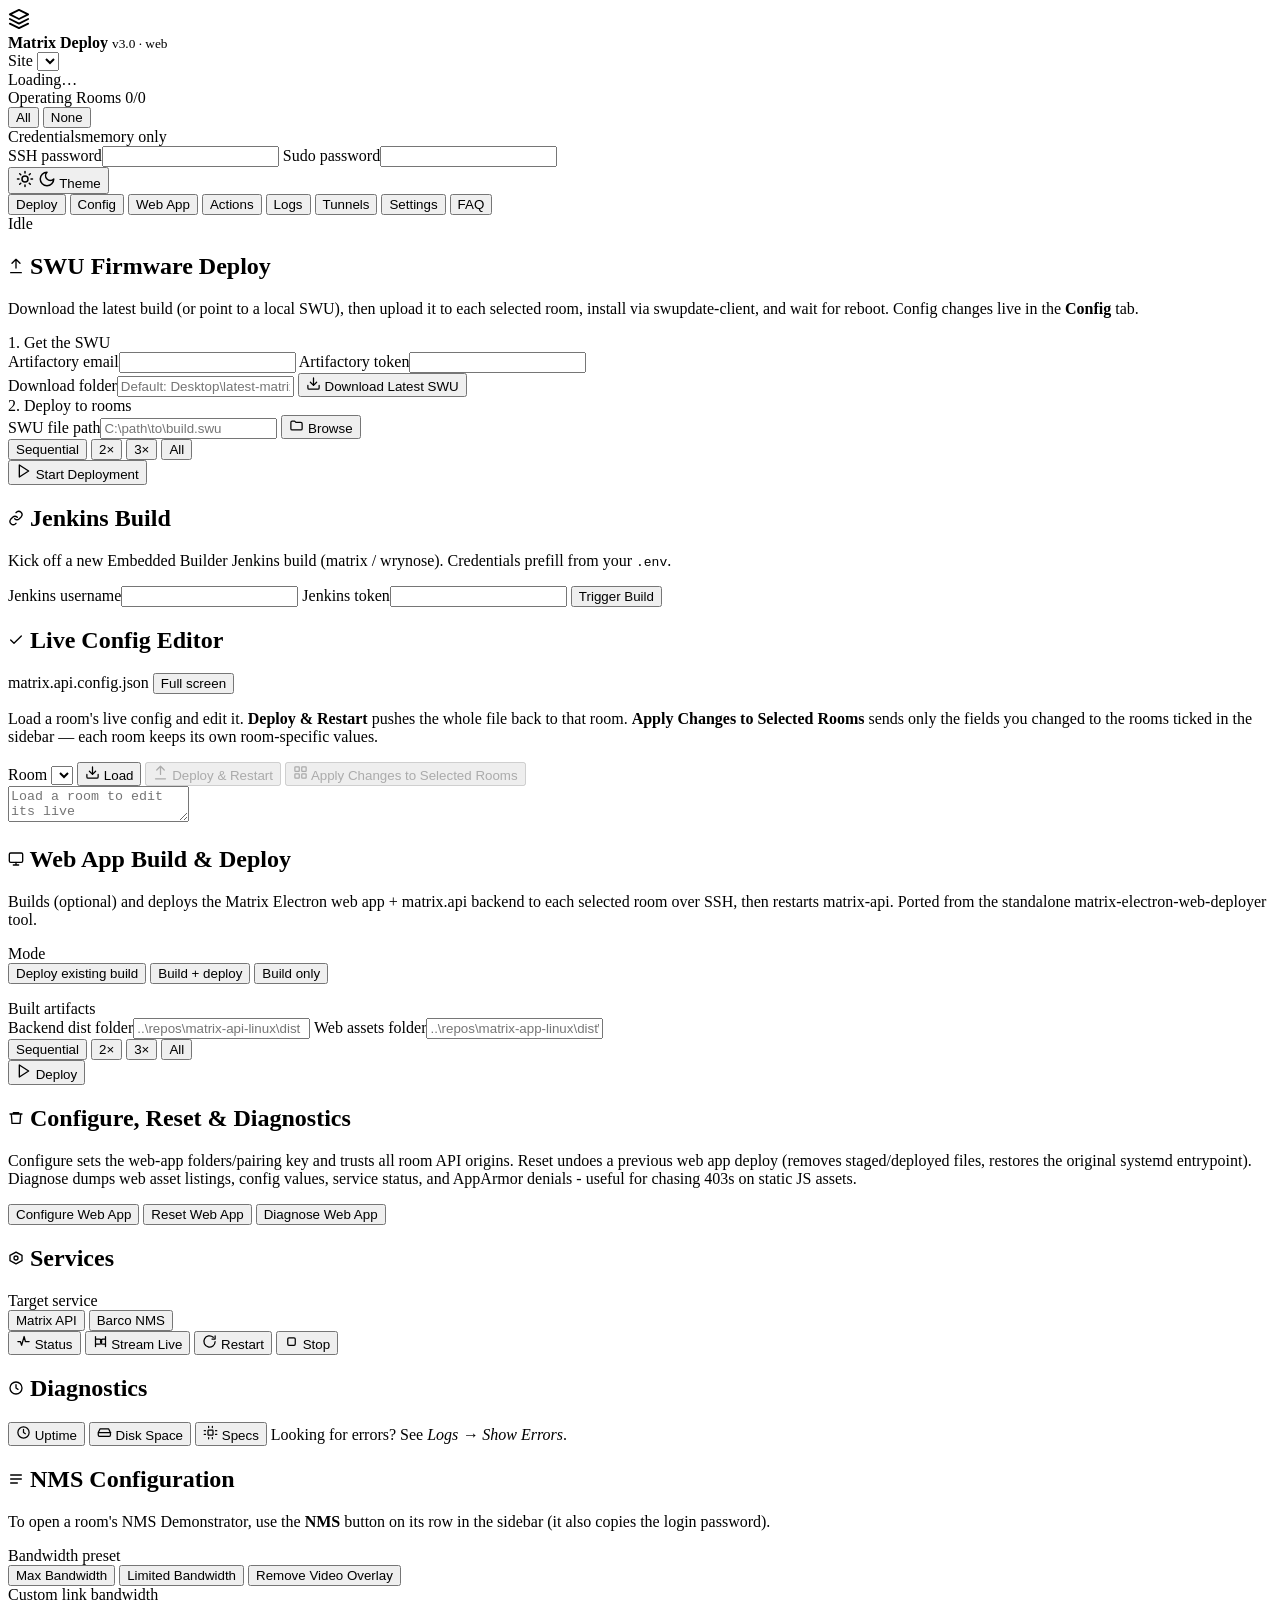
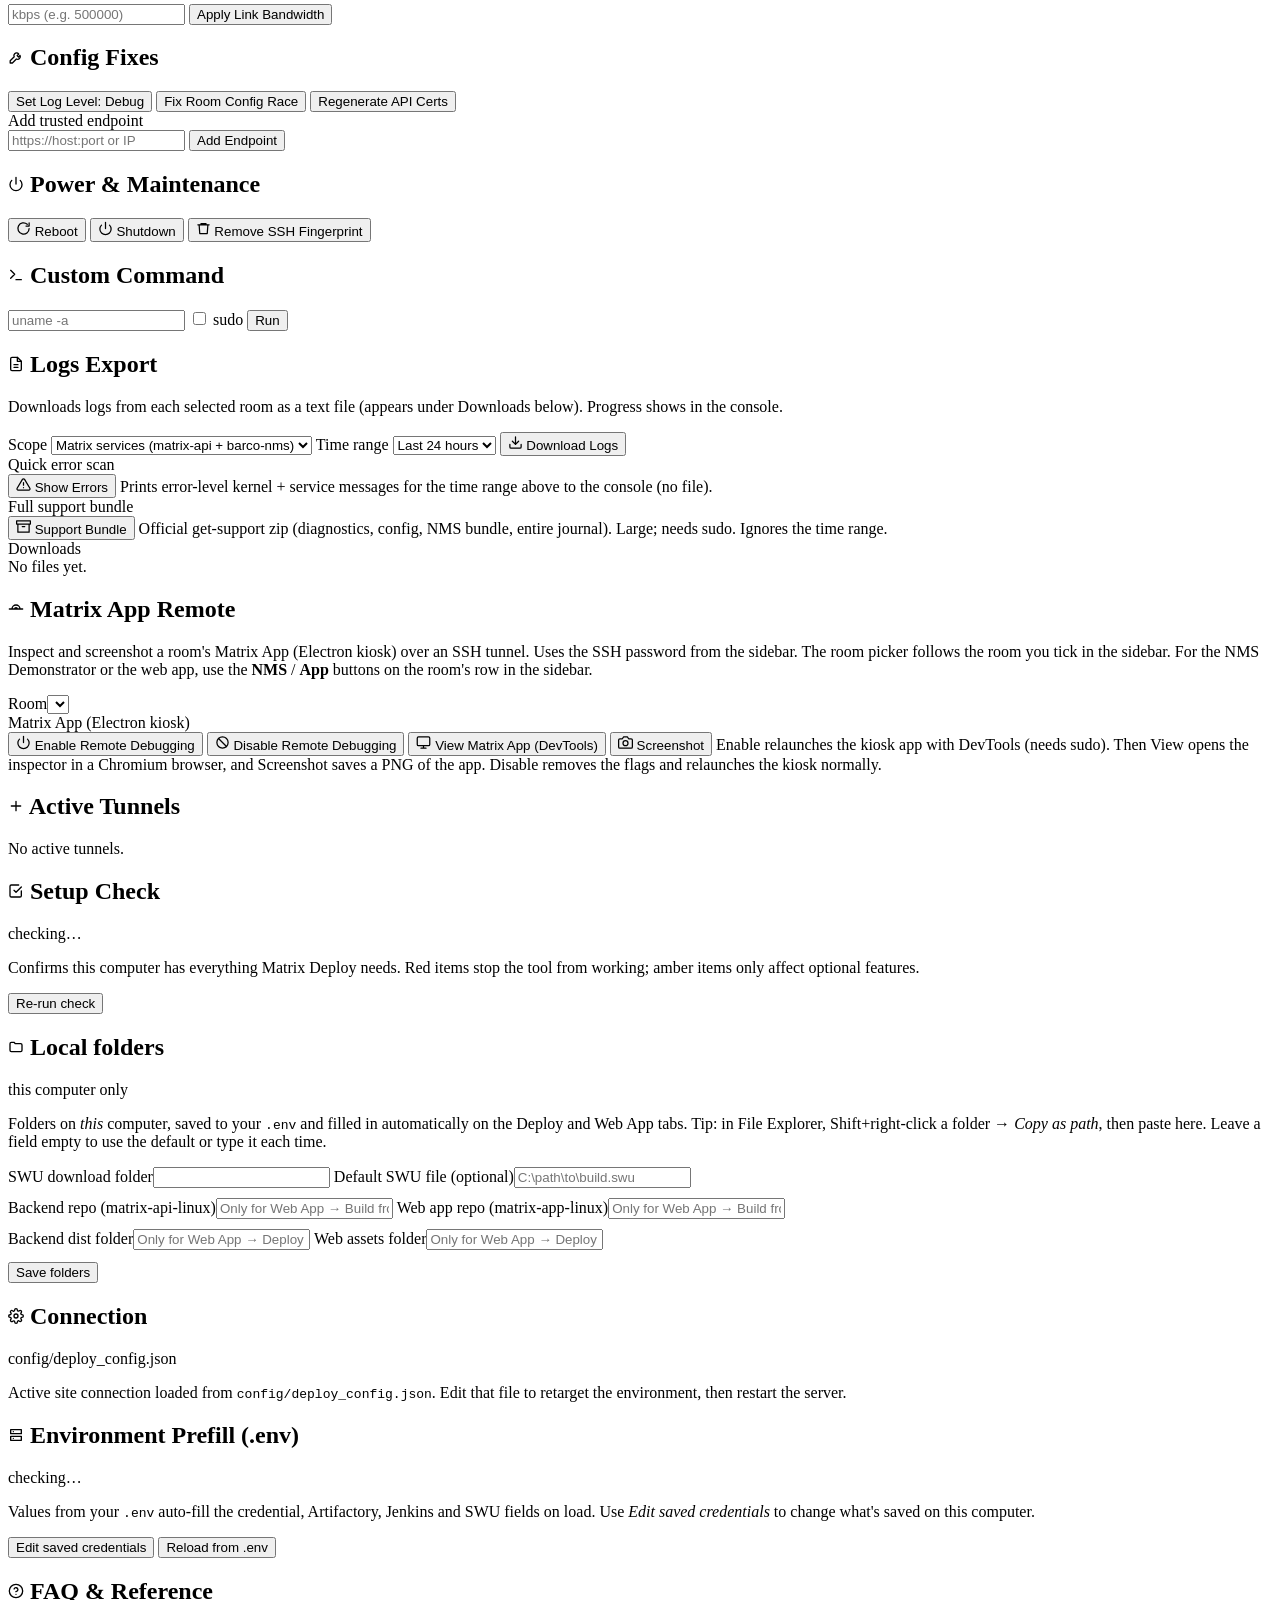
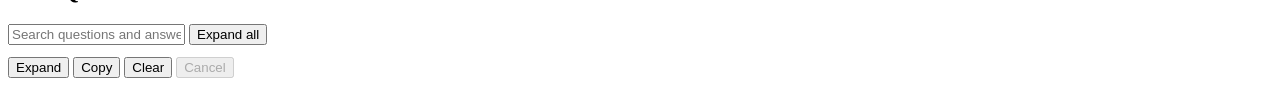
==== matrix_deploy/web/static/index.html @ 8a1ed3cc "Let each user save their own local folders The SWU download folder was fixed to ~/Desktop/latest-mat" ====
<!DOCTYPE html>
<html lang="en" data-theme="light">
<head>
<meta charset="UTF-8" />
<script>document.documentElement.setAttribute("data-theme", localStorage.getItem("md-theme") || "light");</script>
<meta name="viewport" content="width=device-width, initial-scale=1.0" />
<title>Matrix Deploy</title>
<link rel="preconnect" href="https://fonts.googleapis.com" />
<link rel="preconnect" href="https://fonts.gstatic.com" crossorigin />
<link href="https://fonts.googleapis.com/css2?family=Inter:wght@400;500;600;700&family=JetBrains+Mono:wght@400;500&display=swap" rel="stylesheet" />
<link rel="stylesheet" href="/static/style.css" />
</head>
<body>
<div class="app">
  <!-- Sidebar -->
  <aside class="sidebar">
    <div class="brand">
      <span class="brand-mark">
        <svg viewBox="0 0 24 24" width="22" height="22" fill="none" stroke="currentColor" stroke-width="2" stroke-linecap="round" stroke-linejoin="round"><path d="M12 2 2 7l10 5 10-5-10-5Z"/><path d="m2 17 10 5 10-5"/><path d="m2 12 10 5 10-5"/></svg>
      </span>
      <div class="brand-text">
        <strong>Matrix Deploy</strong>
        <small>v3.0 &middot; web</small>
      </div>
    </div>

    <label class="site-picker">
      <span class="site-label">Site</span>
      <select id="site-select"></select>
    </label>

    <div class="conn-card" id="connection-info">
      <span class="dot"></span>
      <span class="conn-text">Loading&hellip;</span>
    </div>

    <div class="sidebar-section">
      <div class="section-head">
        <span>Operating Rooms</span>
        <span class="counter" id="room-counter">0/0</span>
      </div>
      <div class="room-actions">
        <button class="ghost sm" id="select-all">All</button>
        <button class="ghost sm" id="select-none">None</button>
      </div>
      <div id="rooms" class="room-grid"></div>
    </div>

    <div class="cred-box">
      <div class="section-head"><span>Credentials</span><span class="badge subtle">memory only</span></div>
      <label class="field"><span>SSH password</span><input type="password" id="ssh-password" autocomplete="off" /></label>
      <label class="field"><span>Sudo password</span><input type="password" id="sudo-password" autocomplete="off" /></label>
    </div>

    <div class="sidebar-footer">
      <button class="theme-toggle" id="theme-toggle" title="Toggle theme">
        <svg class="icon-sun" viewBox="0 0 24 24" width="18" height="18" fill="none" stroke="currentColor" stroke-width="2" stroke-linecap="round" stroke-linejoin="round"><circle cx="12" cy="12" r="4"/><path d="M12 2v2M12 20v2M4.93 4.93l1.41 1.41M17.66 17.66l1.41 1.41M2 12h2M20 12h2M6.34 17.66l-1.41 1.41M19.07 4.93l-1.41 1.41"/></svg>
        <svg class="icon-moon" viewBox="0 0 24 24" width="18" height="18" fill="none" stroke="currentColor" stroke-width="2" stroke-linecap="round" stroke-linejoin="round"><path d="M12 3a6 6 0 0 0 9 9 9 9 0 1 1-9-9Z"/></svg>
        <span class="theme-label">Theme</span>
      </button>
    </div>
  </aside>

  <!-- Main -->
  <main class="main">
    <header class="topbar">
      <nav class="tabs" id="tabs">
        <button class="tab active" data-tab="deploy">Deploy</button>
        <button class="tab" data-tab="config">Config</button>
        <button class="tab" data-tab="webapp">Web App</button>
        <button class="tab" data-tab="actions">Actions</button>
        <button class="tab" data-tab="logs">Logs</button>
        <button class="tab" data-tab="tunnels">Tunnels</button>
        <button class="tab" data-tab="settings">Settings</button>
        <button class="tab" data-tab="faq">FAQ</button>
      </nav>
      <div class="job-indicator" id="job-indicator">
        <span class="dot idle"></span>
        <span id="job-status-text">Idle</span>
      </div>
    </header>

    <div class="work">
      <!-- Setup Check banner (shown only when something needs attention) -->
      <div class="setup-banner" id="setup-banner" hidden>
        <span class="setup-banner-text" id="setup-banner-text"></span>
        <button class="primary sm" id="setup-banner-fix" hidden></button>
        <button class="ghost sm" id="setup-banner-open">View Setup Check</button>
      </div>

      <!-- DEPLOY TAB -->
      <section class="tab-panel active" data-panel="deploy">
        <div class="card accent">
          <div class="card-head"><h2><svg viewBox="0 0 24 24" width="16" height="16" fill="none" stroke="currentColor" stroke-width="2" stroke-linecap="round" stroke-linejoin="round"><path d="M12 2v13M6 8l6-6 6 6M4 22h16"/></svg> SWU Firmware Deploy</h2></div>
          <p class="hint">Download the latest build (or point to a local SWU), then upload it to each selected room, install via swupdate-client, and wait for reboot. Config changes live in the <strong>Config</strong> tab.</p>

          <div class="subgroup">
            <div class="subgroup-label">1. Get the SWU</div>
            <div class="field-row">
              <label class="field"><span>Artifactory email</span><input type="text" id="artifactory-email" autocomplete="off" /></label>
              <label class="field"><span>Artifactory token</span><input type="password" id="artifactory-token" autocomplete="off" /></label>
            </div>
            <div class="field-row">
              <label class="field grow"><span>Download folder</span><input type="text" id="download-dir" placeholder="Default: Desktop\latest-matrix-wrynose" /></label>
              <button class="action" id="download-latest">
                <svg viewBox="0 0 24 24" width="15" height="15" fill="none" stroke="currentColor" stroke-width="2" stroke-linecap="round" stroke-linejoin="round"><path d="M21 15v4a2 2 0 0 1-2 2H5a2 2 0 0 1-2-2v-4M7 10l5 5 5-5M12 15V3"/></svg>
                Download Latest SWU
              </button>
            </div>
          </div>

          <div class="subgroup">
            <div class="subgroup-label">2. Deploy to rooms</div>
            <div class="field-row">
              <label class="field grow"><span>SWU file path</span><input type="text" id="swu-file" placeholder="C:\path\to\build.swu" /></label>
              <button class="action" id="browse-swu"><svg viewBox="0 0 24 24" width="15" height="15" fill="none" stroke="currentColor" stroke-width="2" stroke-linecap="round" stroke-linejoin="round"><path d="M3 7a2 2 0 0 1 2-2h4l2 2h8a2 2 0 0 1 2 2v8a2 2 0 0 1-2 2H5a2 2 0 0 1-2-2Z"/></svg> Browse</button>
            </div>
          </div>

          <div class="deploy-footer">
            <div class="segmented" id="deploy-concurrency">
              <button class="seg active" data-value="1">Sequential</button>
              <button class="seg" data-value="2">2&times;</button>
              <button class="seg" data-value="3">3&times;</button>
              <button class="seg" data-value="0">All</button>
            </div>
            <button id="start-deploy" class="primary lg">
              <svg viewBox="0 0 24 24" width="16" height="16" fill="none" stroke="currentColor" stroke-width="2" stroke-linecap="round" stroke-linejoin="round"><path d="m5 3 14 9-14 9V3Z"/></svg>
              Start Deployment
            </button>
          </div>
        </div>

        <div class="card">
          <div class="card-head"><h2><svg viewBox="0 0 24 24" width="16" height="16" fill="none" stroke="currentColor" stroke-width="2" stroke-linecap="round" stroke-linejoin="round"><path d="M10 13a5 5 0 0 0 7 0l3-3a5 5 0 0 0-7-7l-1 1"/><path d="M14 11a5 5 0 0 0-7 0l-3 3a5 5 0 0 0 7 7l1-1"/></svg> Jenkins Build</h2></div>
          <p class="hint">Kick off a new Embedded Builder Jenkins build (matrix / wrynose). Credentials prefill from your <code>.env</code>.</p>
          <div class="field-row">
            <label class="field"><span>Jenkins username</span><input type="text" id="jenkins-username" autocomplete="off" /></label>
            <label class="field"><span>Jenkins token</span><input type="password" id="jenkins-token" autocomplete="off" /></label>
            <button class="action" id="trigger-build">Trigger Build</button>
          </div>
        </div>
      </section>

      <!-- CONFIG TAB -->
      <section class="tab-panel" data-panel="config">
        <div class="card" id="config-card">
          <div class="card-head">
            <h2><svg viewBox="0 0 24 24" width="16" height="16" fill="none" stroke="currentColor" stroke-width="2" stroke-linecap="round" stroke-linejoin="round"><path d="M20 6 9 17l-5-5"/></svg> Live Config Editor</h2>
            <span class="badge subtle">matrix.api.config.json</span>
            <button class="ghost sm" id="config-fullscreen" style="margin-left:auto;">Full screen</button>
          </div>
          <p class="hint">Load a room's live config and edit it. <strong>Deploy &amp; Restart</strong> pushes the whole file back to that room. <strong>Apply Changes to Selected Rooms</strong> sends only the fields you changed to the rooms ticked in the sidebar &mdash; each room keeps its own room-specific values.</p>
          <div class="config-bar">
            <label class="field"><span>Room</span>
              <select id="config-room"></select>
            </label>
            <button class="action" id="config-load">
              <svg viewBox="0 0 24 24" width="15" height="15" fill="none" stroke="currentColor" stroke-width="2" stroke-linecap="round" stroke-linejoin="round"><path d="M21 15v4a2 2 0 0 1-2 2H5a2 2 0 0 1-2-2v-4M7 10l5 5 5-5M12 15V3"/></svg>
              Load
            </button>
            <span class="config-status" id="config-status"></span>
            <button class="primary" id="config-deploy" disabled>
              <svg viewBox="0 0 24 24" width="15" height="15" fill="none" stroke="currentColor" stroke-width="2" stroke-linecap="round" stroke-linejoin="round"><path d="M12 2v13M6 8l6-6 6 6M4 22h16"/></svg>
              Deploy &amp; Restart
            </button>
            <button class="action" id="config-apply-selected" disabled>
              <svg viewBox="0 0 24 24" width="15" height="15" fill="none" stroke="currentColor" stroke-width="2" stroke-linecap="round" stroke-linejoin="round"><rect x="3" y="3" width="7" height="7" rx="1"/><rect x="14" y="3" width="7" height="7" rx="1"/><rect x="3" y="14" width="7" height="7" rx="1"/><rect x="14" y="14" width="7" height="7" rx="1"/></svg>
              Apply Changes to Selected Rooms
            </button>
          </div>
          <textarea id="config-editor" class="code-editor" spellcheck="false" placeholder="Load a room to edit its live matrix.api.config.json here..."></textarea>
        </div>
      </section>

      <!-- WEB APP TAB -->
      <section class="tab-panel" data-panel="webapp">
        <div class="card accent">
          <div class="card-head"><h2><svg viewBox="0 0 24 24" width="16" height="16" fill="none" stroke="currentColor" stroke-width="2" stroke-linecap="round" stroke-linejoin="round"><rect x="2" y="3" width="20" height="14" rx="2"/><path d="M8 21h8M12 17v4"/></svg> Web App Build &amp; Deploy</h2></div>
          <p class="hint">Builds (optional) and deploys the Matrix Electron web app + matrix.api backend to each selected room over SSH, then restarts matrix-api. Ported from the standalone matrix-electron-web-deployer tool.</p>

          <div class="subgroup-head">
            <span class="subgroup-label">Mode</span>
            <div class="segmented sm-seg" id="webapp-mode">
              <button class="seg active" data-mode="deploy">Deploy existing build</button>
              <button class="seg" data-mode="build-deploy">Build + deploy</button>
              <button class="seg" data-mode="build">Build only</button>
            </div>
          </div>
          <p class="hint" id="webapp-mode-hint"></p>

          <div class="subgroup" id="webapp-build-fields" hidden>
            <div class="subgroup-label">Source repositories</div>
            <div class="field-row">
              <label class="field grow"><span>Backend repo (matrix-api-linux)</span><input type="text" id="webapp-backend-repo" placeholder="..\repos\matrix-api-linux" /></label>
              <label class="field grow"><span>Web app repo (matrix-app-linux)</span><input type="text" id="webapp-web-repo" placeholder="..\repos\matrix-app-linux" /></label>
            </div>
          </div>

          <div class="subgroup">
            <div class="subgroup-label" id="webapp-artifacts-label">Built artifacts</div>
            <div class="field-row">
              <label class="field grow"><span>Backend dist folder</span><input type="text" id="webapp-local-dist" placeholder="..\repos\matrix-api-linux\dist" /></label>
              <label class="field grow"><span>Web assets folder</span><input type="text" id="webapp-local-web" placeholder="..\repos\matrix-app-linux\dist\arthrex-synergy-matrix" /></label>
            </div>
          </div>

          <div class="deploy-footer">
            <div class="segmented" id="webapp-concurrency">
              <button class="seg active" data-value="1">Sequential</button>
              <button class="seg" data-value="2">2&times;</button>
              <button class="seg" data-value="3">3&times;</button>
              <button class="seg" data-value="0">All</button>
            </div>
            <button id="start-webapp-deploy" class="primary lg">
              <svg viewBox="0 0 24 24" width="16" height="16" fill="none" stroke="currentColor" stroke-width="2" stroke-linecap="round" stroke-linejoin="round"><path d="m5 3 14 9-14 9V3Z"/></svg>
              <span id="webapp-go-label">Deploy</span>
            </button>
          </div>
        </div>

        <div class="card">
          <div class="card-head"><h2><svg viewBox="0 0 24 24" width="16" height="16" fill="none" stroke="currentColor" stroke-width="2" stroke-linecap="round" stroke-linejoin="round"><path d="M3 6h18M8 6V4h8v2M19 6l-1 14H6L5 6"/></svg> Configure, Reset &amp; Diagnostics</h2></div>
          <p class="hint">Configure sets the web-app folders/pairing key and trusts all room API origins. Reset undoes a previous web app deploy (removes staged/deployed files, restores the original systemd entrypoint). Diagnose dumps web asset listings, config values, service status, and AppArmor denials - useful for chasing 403s on static JS assets.</p>
          <div class="action-grid">
            <button class="action" data-action="configure_web_app">Configure Web App</button>
            <button class="action warn" data-action="reset_web_app">Reset Web App</button>
            <button class="action" data-action="diag_web_app">Diagnose Web App</button>
          </div>
        </div>
      </section>

      <!-- ACTIONS TAB -->
      <section class="tab-panel" data-panel="actions">
        <div class="card">
          <div class="card-head"><h2><svg viewBox="0 0 24 24" width="16" height="16" fill="none" stroke="currentColor" stroke-width="2" stroke-linecap="round" stroke-linejoin="round"><path d="M12 20.9 3 16V8l9-4.9L21 8v8Z"/><circle cx="12" cy="12" r="3"/></svg> Services</h2></div>
          <div class="subgroup-head">
            <span class="subgroup-label">Target service</span>
            <div class="segmented sm-seg" id="service-selector">
              <button class="seg active" data-service="matrix"><span class="svc-dot api"></span> Matrix API</button>
              <button class="seg" data-service="nms"><span class="svc-dot nms"></span> Barco NMS</button>
            </div>
          </div>
          <div class="action-grid">
            <button class="action" id="svc-status"><svg viewBox="0 0 24 24" width="15" height="15" fill="none" stroke="currentColor" stroke-width="2" stroke-linecap="round" stroke-linejoin="round"><path d="M3 12h4l2 6 4-14 2 8h6"/></svg> Status</button>
            <button class="action" id="svc-stream"><svg viewBox="0 0 24 24" width="15" height="15" fill="none" stroke="currentColor" stroke-width="2" stroke-linecap="round" stroke-linejoin="round"><path d="M4 4v16M4 8h6a4 4 0 0 1 0 8H4M20 4v16M20 8h-4a4 4 0 0 0 0 8h4"/></svg> Stream Live</button>
            <button class="action warn" id="svc-restart"><svg viewBox="0 0 24 24" width="15" height="15" fill="none" stroke="currentColor" stroke-width="2" stroke-linecap="round" stroke-linejoin="round"><path d="M21 12a9 9 0 1 1-3-6.7M21 3v5h-5"/></svg> Restart</button>
            <button class="action danger-action" id="svc-stop"><svg viewBox="0 0 24 24" width="15" height="15" fill="none" stroke="currentColor" stroke-width="2" stroke-linecap="round" stroke-linejoin="round"><rect x="6" y="6" width="12" height="12" rx="2"/></svg> Stop</button>
          </div>
        </div>

        <div class="card">
          <div class="card-head"><h2><svg viewBox="0 0 24 24" width="16" height="16" fill="none" stroke="currentColor" stroke-width="2" stroke-linecap="round" stroke-linejoin="round"><circle cx="12" cy="12" r="9"/><path d="M12 7v5l3 2"/></svg> Diagnostics</h2></div>
          <div class="action-grid">
            <button class="action" data-action="check_uptime"><svg viewBox="0 0 24 24" width="15" height="15" fill="none" stroke="currentColor" stroke-width="2" stroke-linecap="round" stroke-linejoin="round"><circle cx="12" cy="12" r="9"/><path d="M12 7v5l3 2"/></svg> Uptime</button>
            <button class="action" data-action="check_disk_space"><svg viewBox="0 0 24 24" width="15" height="15" fill="none" stroke="currentColor" stroke-width="2" stroke-linecap="round" stroke-linejoin="round"><path d="M22 12H2M5.5 6h13l3 6v4a2 2 0 0 1-2 2H4a2 2 0 0 1-2-2v-4l3-6Z"/></svg> Disk Space</button>
            <button class="action" data-action="check_specs"><svg viewBox="0 0 24 24" width="15" height="15" fill="none" stroke="currentColor" stroke-width="2" stroke-linecap="round" stroke-linejoin="round"><rect x="8" y="8" width="8" height="8" rx="1"/><path d="M9 2v2M15 2v2M9 20v2M15 20v2M2 9h2M2 15h2M20 9h2M20 15h2"/></svg> Specs</button>
            <span class="config-status">Looking for errors? See <em>Logs &rarr; Show Errors</em>.</span>
          </div>
        </div>

        <div class="card">
          <div class="card-head"><h2><svg viewBox="0 0 24 24" width="16" height="16" fill="none" stroke="currentColor" stroke-width="2" stroke-linecap="round" stroke-linejoin="round"><path d="M4 6h16M4 12h16M4 18h10"/></svg> NMS Configuration</h2></div>
          <p class="hint">To open a room's NMS Demonstrator, use the <strong>NMS</strong> button on its row in the sidebar (it also copies the login password).</p>
          <div class="subgroup">
            <div class="subgroup-label">Bandwidth preset</div>
            <div class="action-grid">
              <button class="action" data-action="nms_bandwidth" data-bandwidth="MAX">Max Bandwidth</button>
              <button class="action" data-action="nms_bandwidth" data-bandwidth="LIMITED">Limited Bandwidth</button>
              <button class="action" data-action="remove_overlay">Remove Video Overlay</button>
            </div>
          </div>
          <div class="subgroup">
            <div class="subgroup-label">Custom link bandwidth</div>
            <div class="field-row cmd-row">
              <label class="field"><input type="number" id="link-kbps" placeholder="kbps (e.g. 500000)" /></label>
              <button class="action" id="apply-link-bw">Apply Link Bandwidth</button>
            </div>
          </div>
        </div>

        <div class="card">
          <div class="card-head"><h2><svg viewBox="0 0 24 24" width="16" height="16" fill="none" stroke="currentColor" stroke-width="2" stroke-linecap="round" stroke-linejoin="round"><path d="M14.7 6.3a4 4 0 0 0-5.4 5.4l-6 6V21h3.3l6-6a4 4 0 0 0 5.4-5.4l-2.3 2.3-2-2 2.3-2.3Z"/></svg> Config Fixes</h2></div>
          <div class="action-grid">
            <button class="action" data-action="set_log_debug">Set Log Level: Debug</button>
            <button class="action" data-action="fix_room_config_race">Fix Room Config Race</button>
            <button class="action warn" data-action="matrix_api_certs">Regenerate API Certs</button>
          </div>
          <div class="subgroup">
            <div class="subgroup-label">Add trusted endpoint</div>
            <div class="field-row cmd-row">
              <label class="field grow"><input type="text" id="trusted-endpoint" placeholder="https://host:port or IP" /></label>
              <button class="action" id="add-trusted">Add Endpoint</button>
            </div>
          </div>
        </div>

        <div class="card">
          <div class="card-head"><h2><svg viewBox="0 0 24 24" width="16" height="16" fill="none" stroke="currentColor" stroke-width="2" stroke-linecap="round" stroke-linejoin="round"><path d="M18.4 6.6a9 9 0 1 1-12.8 0M12 2v10"/></svg> Power &amp; Maintenance</h2></div>
          <div class="action-grid">
            <button class="action warn" data-action="reboot"><svg viewBox="0 0 24 24" width="15" height="15" fill="none" stroke="currentColor" stroke-width="2" stroke-linecap="round" stroke-linejoin="round"><path d="M21 12a9 9 0 1 1-3-6.7M21 3v5h-5"/></svg> Reboot</button>
            <button class="action danger-action" data-action="shutdown"><svg viewBox="0 0 24 24" width="15" height="15" fill="none" stroke="currentColor" stroke-width="2" stroke-linecap="round" stroke-linejoin="round"><path d="M18.4 6.6a9 9 0 1 1-12.8 0M12 2v10"/></svg> Shutdown</button>
            <button class="action" data-action="remove_fingerprint"><svg viewBox="0 0 24 24" width="15" height="15" fill="none" stroke="currentColor" stroke-width="2" stroke-linecap="round" stroke-linejoin="round"><path d="M3 6h18M8 6V4h8v2M19 6l-1 14H6L5 6"/></svg> Remove SSH Fingerprint</button>
          </div>
        </div>

        <div class="card">
          <div class="card-head"><h2><svg viewBox="0 0 24 24" width="16" height="16" fill="none" stroke="currentColor" stroke-width="2" stroke-linecap="round" stroke-linejoin="round"><path d="m4 17 6-6-6-6M12 19h8"/></svg> Custom Command</h2></div>
          <div class="field-row cmd-row">
            <label class="field grow"><input type="text" id="custom-command" placeholder="uname -a" /></label>
            <label class="checkline"><input type="checkbox" id="use-sudo" /> <span>sudo</span></label>
            <button class="action" data-action="run_command">Run</button>
          </div>
        </div>
      </section>

      <!-- LOGS TAB -->
      <section class="tab-panel" data-panel="logs">
        <div class="card">
          <div class="card-head"><h2><svg viewBox="0 0 24 24" width="16" height="16" fill="none" stroke="currentColor" stroke-width="2" stroke-linecap="round" stroke-linejoin="round"><path d="M14 2H6a2 2 0 0 0-2 2v16a2 2 0 0 0 2 2h12a2 2 0 0 0 2-2V8Z"/><path d="M14 2v6h6M9 13h6M9 17h6"/></svg> Logs Export</h2></div>
          <p class="hint">Downloads logs from each selected room as a text file (appears under Downloads below). Progress shows in the console.</p>
          <div class="config-bar">
            <label class="field"><span>Scope</span>
              <select id="log-scope">
                <option value="get_logs" selected>Matrix services (matrix-api + barco-nms)</option>
                <option value="get_full_journal">Entire system (all units + kernel)</option>
              </select>
            </label>
            <label class="field"><span>Time range</span>
              <select id="log-since">
                <option value="1">Last 1 hour</option>
                <option value="8">Last 8 hours</option>
                <option value="24" selected>Last 24 hours</option>
                <option value="72">Last 3 days</option>
                <option value="120">Last 5 days</option>
                <option value="168">Last 7 days</option>
              </select>
            </label>
            <button class="action" id="download-logs"><svg viewBox="0 0 24 24" width="15" height="15" fill="none" stroke="currentColor" stroke-width="2" stroke-linecap="round" stroke-linejoin="round"><path d="M21 15v4a2 2 0 0 1-2 2H5a2 2 0 0 1-2-2v-4M7 10l5 5 5-5M12 15V3"/></svg> Download Logs</button>
          </div>
          <div class="subgroup">
            <div class="subgroup-label">Quick error scan</div>
            <div class="action-grid">
              <button class="action" id="show-errors"><svg viewBox="0 0 24 24" width="15" height="15" fill="none" stroke="currentColor" stroke-width="2" stroke-linecap="round" stroke-linejoin="round"><path d="M10.3 3.9 1.8 18a2 2 0 0 0 1.7 3h17a2 2 0 0 0 1.7-3L13.7 3.9a2 2 0 0 0-3.4 0Z"/><path d="M12 9v4M12 17h.01"/></svg> Show Errors</button>
              <span class="config-status">Prints error-level kernel + service messages for the time range above to the console (no file).</span>
            </div>
          </div>
          <div class="subgroup">
            <div class="subgroup-label">Full support bundle</div>
            <div class="action-grid">
              <button class="action" data-action="export_bundle"><svg viewBox="0 0 24 24" width="15" height="15" fill="none" stroke="currentColor" stroke-width="2" stroke-linecap="round" stroke-linejoin="round"><path d="M21 8v13H3V8M1 3h22v5H1zM10 12h4"/></svg> Support Bundle</button>
              <span class="config-status">Official get-support zip (diagnostics, config, NMS bundle, entire journal). Large; needs sudo. Ignores the time range.</span>
            </div>
          </div>
          <div class="downloads" id="downloads">
            <div class="subgroup-label">Downloads</div>
            <div id="downloads-list" class="downloads-list"><span class="empty-hint">No files yet.</span></div>
          </div>
        </div>
      </section>

      <!-- TUNNELS TAB -->
      <section class="tab-panel" data-panel="tunnels">
        <div class="card">
          <div class="card-head"><h2><svg viewBox="0 0 24 24" width="16" height="16" fill="none" stroke="currentColor" stroke-width="2" stroke-linecap="round" stroke-linejoin="round"><path d="M2 12h20M6 12a6 6 0 0 1 12 0M10 12a2 2 0 0 1 4 0"/></svg> Matrix App Remote</h2></div>
          <p class="hint">Inspect and screenshot a room's Matrix App (Electron kiosk) over an SSH tunnel. Uses the SSH password from the sidebar. The room picker follows the room you tick in the sidebar. For the NMS Demonstrator or the web app, use the <strong>NMS</strong> / <strong>App</strong> buttons on the room's row in the sidebar.</p>
          <div class="config-bar">
            <label class="field"><span>Room</span><select id="tunnel-room"></select></label>
          </div>
          <div class="subgroup">
            <div class="subgroup-label">Matrix App (Electron kiosk)</div>
            <div class="action-grid">
              <button class="action warn" id="enable-matrix-app"><svg viewBox="0 0 24 24" width="15" height="15" fill="none" stroke="currentColor" stroke-width="2" stroke-linecap="round" stroke-linejoin="round"><path d="M12 2v10M18.4 6.6a9 9 0 1 1-12.8 0"/></svg> Enable Remote Debugging</button>
              <button class="action" id="disable-matrix-app"><svg viewBox="0 0 24 24" width="15" height="15" fill="none" stroke="currentColor" stroke-width="2" stroke-linecap="round" stroke-linejoin="round"><circle cx="12" cy="12" r="9"/><path d="M5.6 5.6l12.8 12.8"/></svg> Disable Remote Debugging</button>
              <button class="action" id="open-matrix-app"><svg viewBox="0 0 24 24" width="15" height="15" fill="none" stroke="currentColor" stroke-width="2" stroke-linecap="round" stroke-linejoin="round"><rect x="2" y="3" width="20" height="14" rx="2"/><path d="M8 21h8M12 17v4"/></svg> View Matrix App (DevTools)</button>
              <button class="action" id="screenshot-matrix-app"><svg viewBox="0 0 24 24" width="15" height="15" fill="none" stroke="currentColor" stroke-width="2" stroke-linecap="round" stroke-linejoin="round"><path d="M23 19a2 2 0 0 1-2 2H3a2 2 0 0 1-2-2V8a2 2 0 0 1 2-2h4l2-3h6l2 3h4a2 2 0 0 1 2 2z"/><circle cx="12" cy="13" r="4"/></svg> Screenshot</button>
              <span class="config-status">Enable relaunches the kiosk app with DevTools (needs sudo). Then View opens the inspector in a Chromium browser, and Screenshot saves a PNG of the app. Disable removes the flags and relaunches the kiosk normally.</span>
            </div>
          </div>
        </div>

        <div class="card">
          <div class="card-head"><h2><svg viewBox="0 0 24 24" width="16" height="16" fill="none" stroke="currentColor" stroke-width="2" stroke-linecap="round" stroke-linejoin="round"><path d="M5 12h14M12 5v14"/></svg> Active Tunnels</h2></div>
          <div id="tunnels-list" class="downloads-list"><span class="empty-hint">No active tunnels.</span></div>
        </div>
      </section>

      <!-- SETTINGS TAB -->
      <section class="tab-panel" data-panel="settings">
        <div class="card" id="preflight-card">
          <div class="card-head"><h2><svg viewBox="0 0 24 24" width="16" height="16" fill="none" stroke="currentColor" stroke-width="2" stroke-linecap="round" stroke-linejoin="round"><path d="M9 11l3 3 8-8"/><path d="M20 12v7a2 2 0 0 1-2 2H5a2 2 0 0 1-2-2V5a2 2 0 0 1 2-2h11"/></svg> Setup Check</h2><span class="badge subtle" id="preflight-badge">checking&hellip;</span></div>
          <p class="hint">Confirms this computer has everything Matrix Deploy needs. Red items stop the tool from working; amber items only affect optional features.</p>
          <div class="preflight-list" id="preflight-list"></div>
          <div class="action-grid" style="margin-top:10px;">
            <button class="ghost sm" id="preflight-rerun">Re-run check</button>
          </div>
        </div>

        <div class="card" id="folders-card">
          <div class="card-head"><h2><svg viewBox="0 0 24 24" width="16" height="16" fill="none" stroke="currentColor" stroke-width="2" stroke-linecap="round" stroke-linejoin="round"><path d="M3 7a2 2 0 0 1 2-2h4l2 2h8a2 2 0 0 1 2 2v8a2 2 0 0 1-2 2H5a2 2 0 0 1-2-2Z"/></svg> Local folders</h2><span class="badge subtle">this computer only</span></div>
          <p class="hint">Folders on <em>this</em> computer, saved to your <code>.env</code> and filled in automatically on the Deploy and Web App tabs. Tip: in File Explorer, Shift+right-click a folder &rarr; <em>Copy as path</em>, then paste here. Leave a field empty to use the default or type it each time.</p>
          <div class="field-row">
            <label class="field grow"><span>SWU download folder</span><input type="text" id="fold-swu-download-dir" autocomplete="off" /></label>
            <label class="field grow"><span>Default SWU file (optional)</span><input type="text" id="fold-swu-file" autocomplete="off" placeholder="C:\path\to\build.swu" /></label>
          </div>
          <div class="field-row" style="margin-top:10px;">
            <label class="field grow"><span>Backend repo (matrix-api-linux)</span><input type="text" id="fold-backend-repo" autocomplete="off" placeholder="Only for Web App &rarr; Build from source" /></label>
            <label class="field grow"><span>Web app repo (matrix-app-linux)</span><input type="text" id="fold-web-repo" autocomplete="off" placeholder="Only for Web App &rarr; Build from source" /></label>
          </div>
          <div class="field-row" style="margin-top:10px;">
            <label class="field grow"><span>Backend dist folder</span><input type="text" id="fold-webapp-dist" autocomplete="off" placeholder="Only for Web App &rarr; Deploy existing build" /></label>
            <label class="field grow"><span>Web assets folder</span><input type="text" id="fold-webapp-web" autocomplete="off" placeholder="Only for Web App &rarr; Deploy existing build" /></label>
          </div>
          <div class="action-grid" style="margin-top:12px;">
            <button class="primary" id="folders-save">Save folders</button>
            <span class="config-status" id="folders-status"></span>
          </div>
        </div>

        <div class="card">
          <div class="card-head"><h2><svg viewBox="0 0 24 24" width="16" height="16" fill="none" stroke="currentColor" stroke-width="2" stroke-linecap="round" stroke-linejoin="round"><circle cx="12" cy="12" r="3"/><path d="M19.4 15a1.65 1.65 0 0 0 .33 1.82l.06.06a2 2 0 1 1-2.83 2.83l-.06-.06a1.65 1.65 0 0 0-1.82-.33 1.65 1.65 0 0 0-1 1.51V21a2 2 0 0 1-4 0v-.09A1.65 1.65 0 0 0 9 19.4a1.65 1.65 0 0 0-1.82.33l-.06.06a2 2 0 1 1-2.83-2.83l.06-.06a1.65 1.65 0 0 0 .33-1.82 1.65 1.65 0 0 0-1.51-1H3a2 2 0 0 1 0-4h.09A1.65 1.65 0 0 0 4.6 9a1.65 1.65 0 0 0-.33-1.82l-.06-.06a2 2 0 1 1 2.83-2.83l.06.06a1.65 1.65 0 0 0 1.82.33H9a1.65 1.65 0 0 0 1-1.51V3a2 2 0 0 1 4 0v.09a1.65 1.65 0 0 0 1 1.51 1.65 1.65 0 0 0 1.82-.33l.06-.06a2 2 0 1 1 2.83 2.83l-.06.06a1.65 1.65 0 0 0-.33 1.82V9a1.65 1.65 0 0 0 1.51 1H21a2 2 0 0 1 0 4h-.09a1.65 1.65 0 0 0-1.51 1Z"/></svg> Connection</h2><span class="badge subtle">config/deploy_config.json</span></div>
          <p class="hint">Active site connection loaded from <code>config/deploy_config.json</code>. Edit that file to retarget the environment, then restart the server.</p>
          <div class="settings-grid" id="settings-connection"></div>
        </div>

        <div class="card">
          <div class="card-head"><h2><svg viewBox="0 0 24 24" width="16" height="16" fill="none" stroke="currentColor" stroke-width="2" stroke-linecap="round" stroke-linejoin="round"><path d="M4 4h16v6H4zM4 14h16v6H4z"/><path d="M8 7h.01M8 17h.01"/></svg> Environment Prefill (.env)</h2><span class="badge subtle" id="env-badge">checking&hellip;</span></div>
          <p class="hint">Values from your <code id="env-path">.env</code> auto-fill the credential, Artifactory, Jenkins and SWU fields on load. Use <em>Edit saved credentials</em> to change what's saved on this computer.</p>
          <div class="settings-grid" id="settings-env"></div>
          <div class="action-grid" style="margin-top:10px;">
            <button class="action" id="edit-creds">Edit saved credentials</button>
            <button class="ghost sm" id="reload-setup">Reload from .env</button>
          </div>
        </div>
      </section>

      <!-- FAQ TAB -->
      <section class="tab-panel" data-panel="faq">
        <div class="card">
          <div class="card-head"><h2><svg viewBox="0 0 24 24" width="16" height="16" fill="none" stroke="currentColor" stroke-width="2" stroke-linecap="round" stroke-linejoin="round"><circle cx="12" cy="12" r="10"/><path d="M9.1 9a3 3 0 0 1 5.8 1c0 2-3 3-3 3M12 17h.01"/></svg> FAQ &amp; Reference</h2><span class="badge subtle" id="faq-count"></span></div>
          <div class="field-row" style="margin-bottom:12px;">
            <label class="field grow"><input type="text" id="faq-search" placeholder="Search questions and answers (e.g. 403, token, fingerprint)" autocomplete="off" /></label>
            <button class="ghost sm" id="faq-expand">Expand all</button>
          </div>
          <div id="faq-list"></div>
          <span class="empty-hint" id="faq-empty" hidden>No matches. Try a different word.</span>
        </div>
      </section>
    </div>

    <!-- Persistent console -->
    <div class="console-dock" id="console-dock">
      <div class="console-resizer" id="console-resizer" title="Drag to resize the console"></div>
      <div class="console-header">
        <div class="console-tabbar" id="console-tabs"></div>
        <div class="console-tools">
          <button class="ghost sm" id="console-expand" title="Maximize / restore the console">Expand</button>
          <button class="ghost sm" id="copy-console" title="Copy the active console tab to the clipboard">Copy</button>
          <button class="ghost sm" id="clear-console" title="Clear the active console tab">Clear</button>
          <button class="danger sm" id="cancel-job" disabled>Cancel</button>
        </div>
      </div>
      <div class="console-panels" id="console-panels"></div>
    </div>
  </main>
</div>

<!-- Build selection modal (Download Latest SWU) -->
<div class="modal-overlay" id="branch-modal" hidden>
  <div class="modal" role="dialog" aria-modal="true" aria-labelledby="branch-modal-title">
    <div class="modal-head">
      <h3 id="branch-modal-title">Select build to download</h3>
      <button class="modal-close" id="branch-modal-close" aria-label="Close">&times;</button>
    </div>
    <p class="hint">Choose which build source to pull the latest SWU from.</p>
    <div class="modal-body" id="branch-modal-options"></div>
    <div class="modal-actions">
      <button class="ghost sm" id="branch-modal-cancel">Cancel</button>
      <button class="action" id="branch-modal-confirm">
        <svg viewBox="0 0 24 24" width="15" height="15" fill="none" stroke="currentColor" stroke-width="2" stroke-linecap="round" stroke-linejoin="round"><path d="M21 15v4a2 2 0 0 1-2 2H5a2 2 0 0 1-2-2v-4M7 10l5 5 5-5M12 15V3"/></svg>
        Download
      </button>
    </div>
  </div>
</div>

<!-- First-run / edit credentials modal -->
<div class="modal-overlay" id="creds-modal" hidden>
  <div class="modal" role="dialog" aria-modal="true" aria-labelledby="creds-modal-title">
    <div class="modal-head">
      <h3 id="creds-modal-title">Set up <span id="creds-site">this lab</span></h3>
      <button class="modal-close" id="creds-modal-close" aria-label="Close">&times;</button>
    </div>
    <p class="hint">Enter these once &mdash; they're saved on this computer and filled in automatically next time. Leave a field blank to keep what's already saved.</p>
    <div class="modal-body">
      <label class="field"><span>SSH password</span><input type="password" id="creds-ssh" autocomplete="off" /></label>
      <label class="field"><span>Sudo password</span><input type="password" id="creds-sudo" autocomplete="off" /></label>
      <details id="creds-shared">
        <summary class="hint" style="cursor:pointer;">Artifactory &amp; Jenkins (optional, shared by all labs &mdash; use your own account)</summary>
        <div class="field-row" style="margin-top:8px;">
          <label class="field"><span>Artifactory email</span><input type="text" id="creds-art-email" autocomplete="off" /></label>
          <label class="field"><span>Artifactory token</span><input type="password" id="creds-art-token" autocomplete="off" /></label>
        </div>
        <div class="field-row" style="margin-top:8px;">
          <label class="field"><span>Jenkins username</span><input type="text" id="creds-jenkins-user" autocomplete="off" /></label>
          <label class="field"><span>Jenkins token</span><input type="password" id="creds-jenkins-token" autocomplete="off" /></label>
        </div>
      </details>
      <span class="config-status" id="creds-path"></span>
    </div>
    <div class="modal-actions">
      <button class="ghost sm" id="creds-modal-skip">Skip for now</button>
      <button class="primary" id="creds-modal-save">Save</button>
    </div>
  </div>
</div>

<!-- SWU file browser modal -->
<div class="modal-overlay" id="browse-modal" hidden>
  <div class="modal browse" role="dialog" aria-modal="true" aria-labelledby="browse-modal-title">
    <div class="modal-head">
      <h3 id="browse-modal-title">Select an SWU file</h3>
      <button class="modal-close" id="browse-modal-close" aria-label="Close">&times;</button>
    </div>
    <div class="browse-bar">
      <button class="ghost sm" id="browse-up" title="Up one folder">&uarr; Up</button>
      <input type="text" id="browse-path" spellcheck="false" />
      <button class="ghost sm" id="browse-go">Go</button>
    </div>
    <div class="modal-body browse-list" id="browse-entries"></div>
    <div class="modal-actions">
      <button class="ghost sm" id="browse-modal-cancel">Close</button>
    </div>
  </div>
</div>

<script src="/static/faq.js"></script>
<script src="/static/app.js"></script>
</body>
</html>
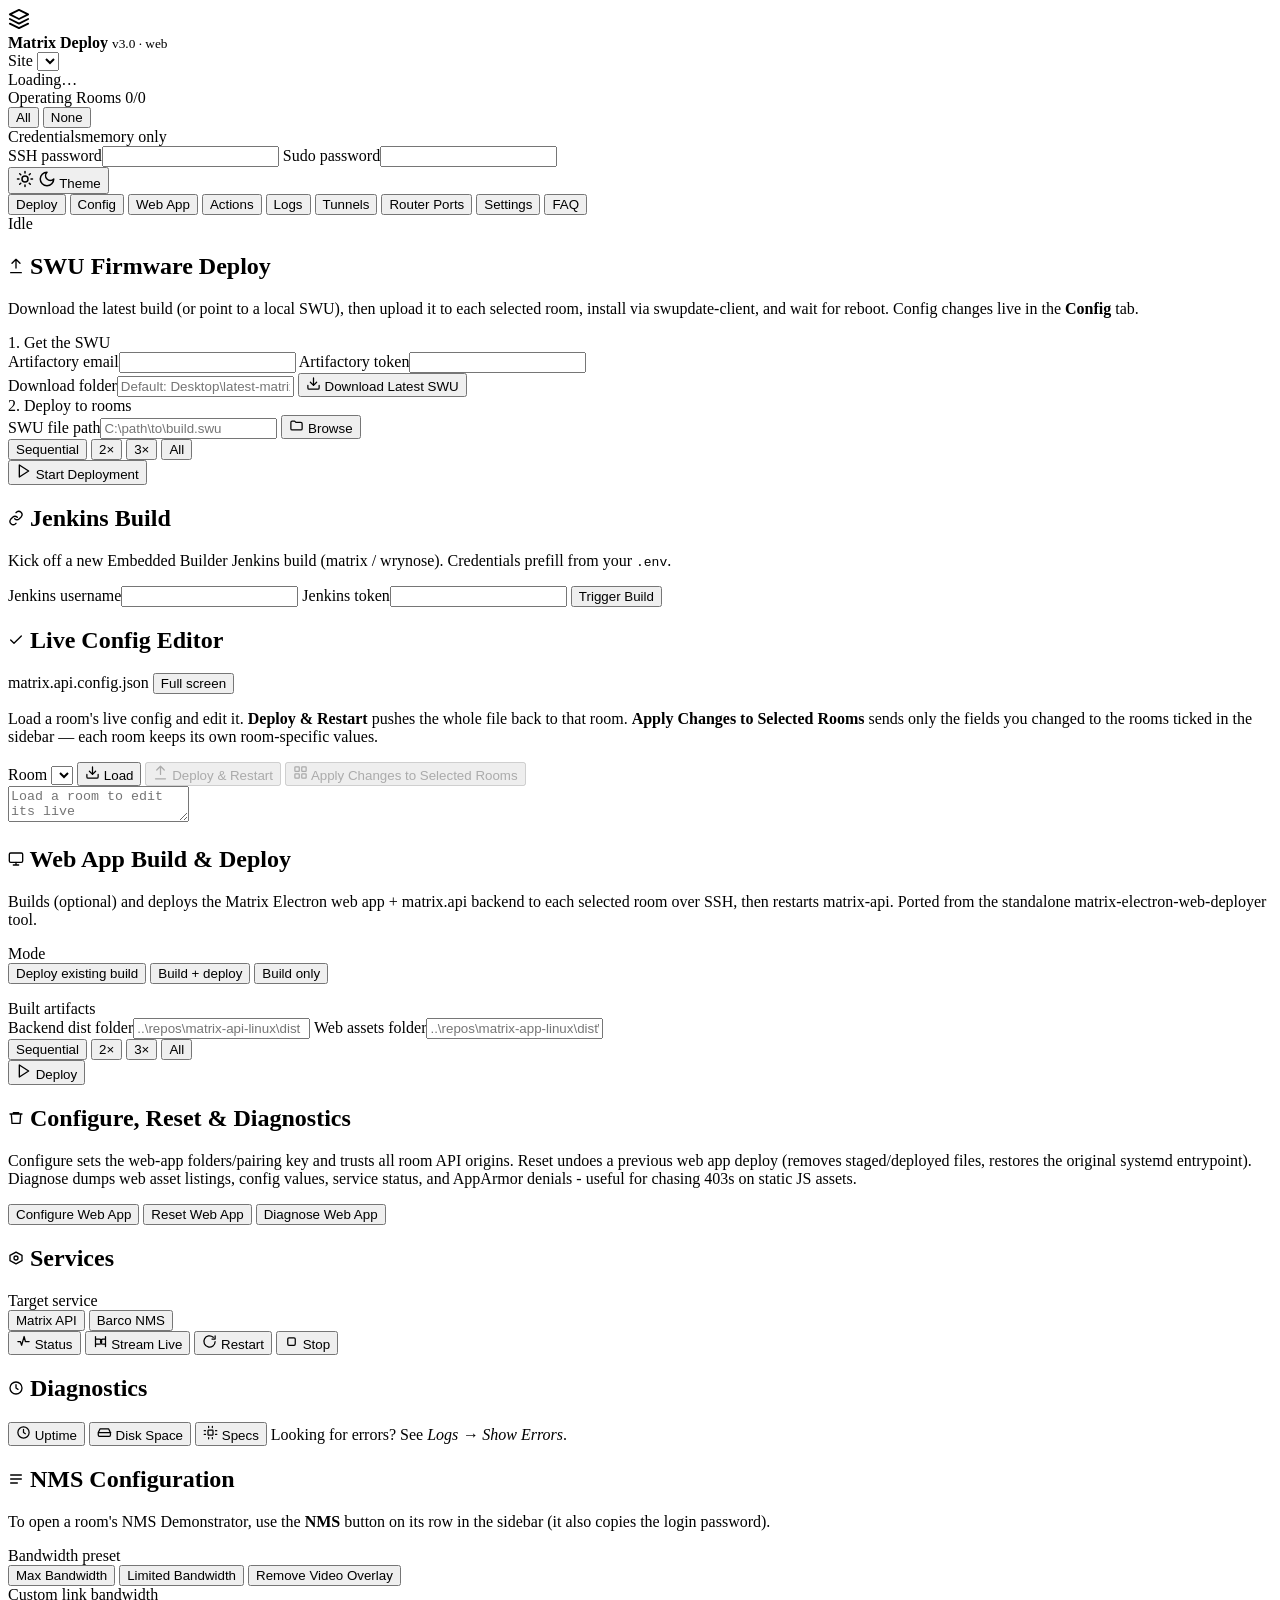
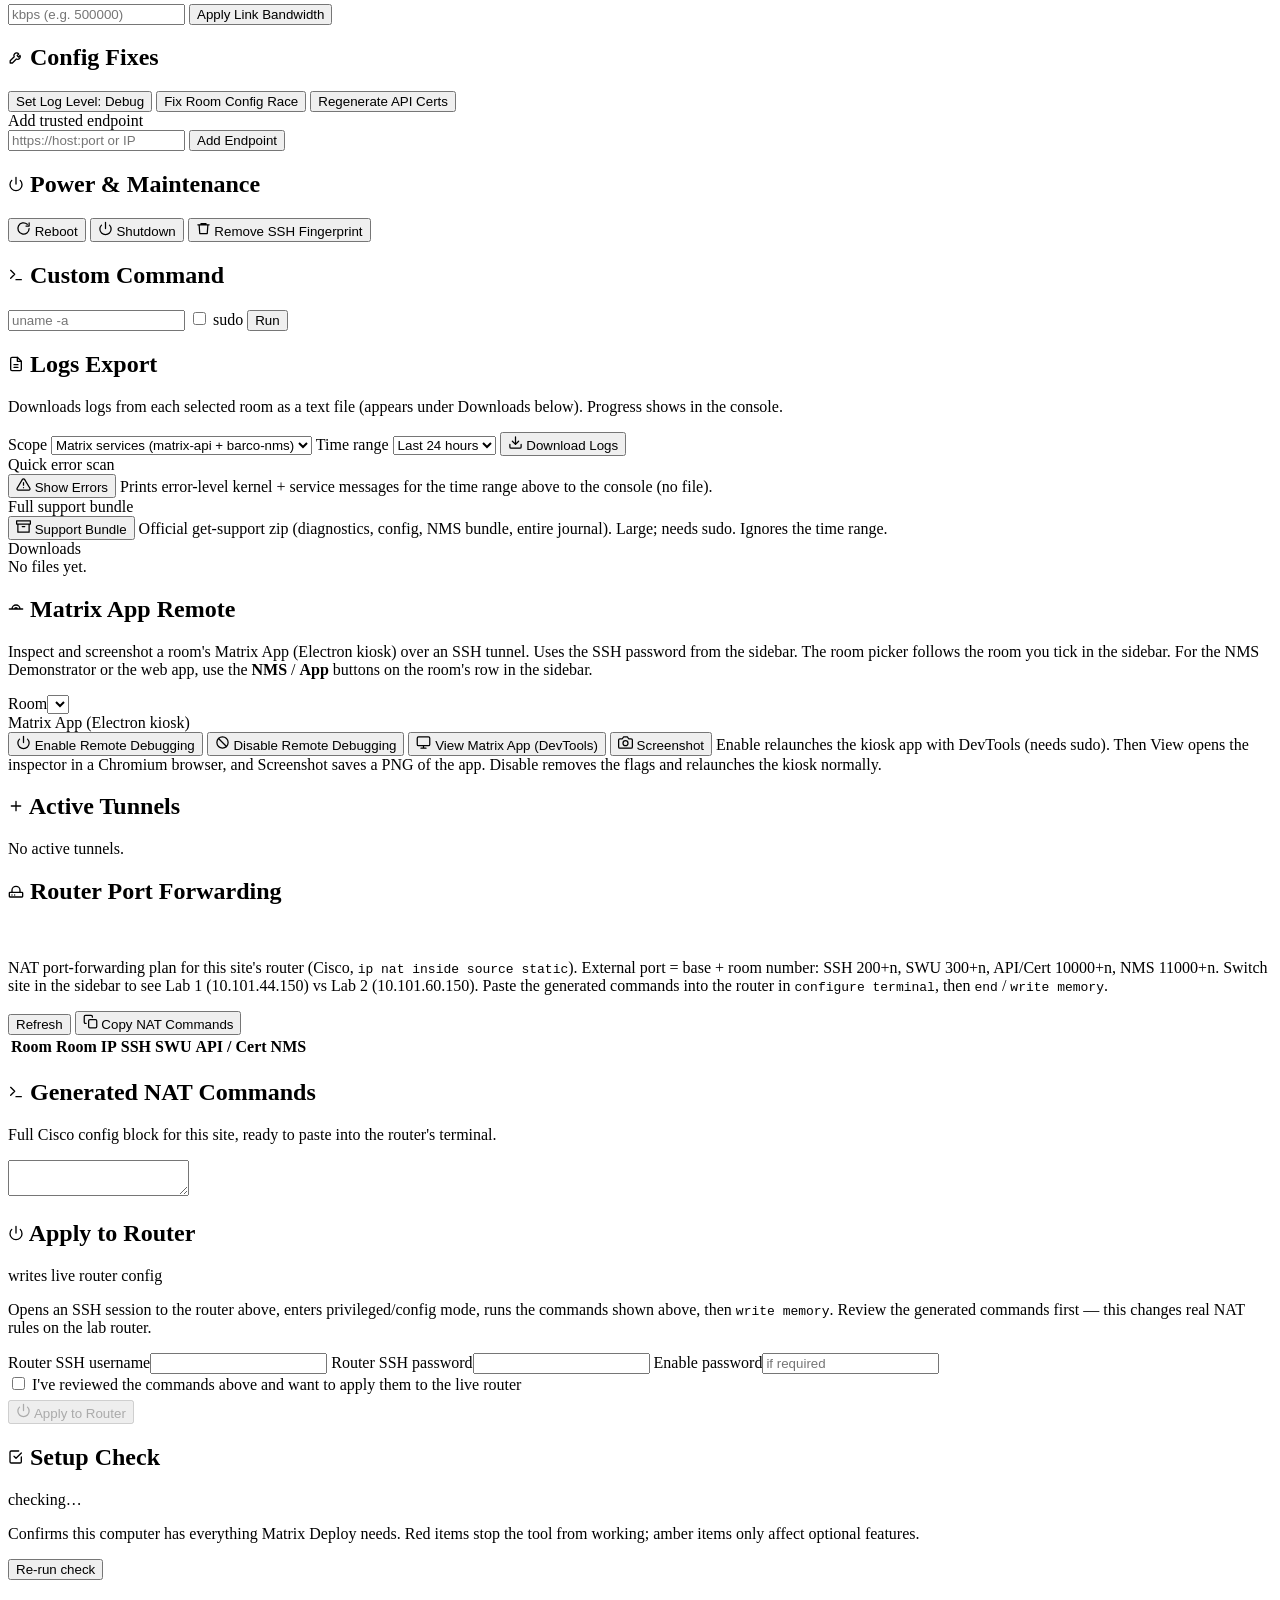
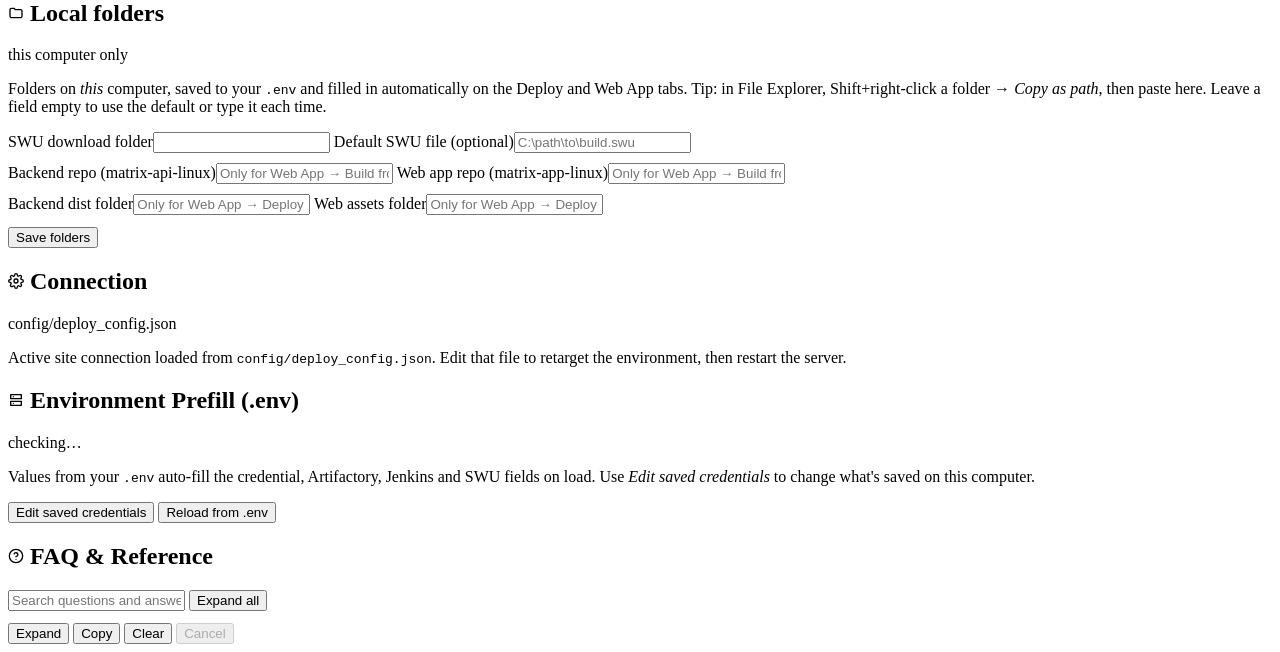
==== commit 252b9b29: "Add Router Ports tab and keep the exe console visible Router Ports tab: shows each room's NAT-forwar" ====
--- a/matrix_deploy/web/static/index.html
+++ b/matrix_deploy/web/static/index.html
@@ -71,6 +71,7 @@
         <button class="tab" data-tab="actions">Actions</button>
         <button class="tab" data-tab="logs">Logs</button>
         <button class="tab" data-tab="tunnels">Tunnels</button>
+        <button class="tab" data-tab="router-ports">Router Ports</button>
         <button class="tab" data-tab="settings">Settings</button>
         <button class="tab" data-tab="faq">FAQ</button>
       </nav>
@@ -81,6 +82,11 @@
     </header>
 
     <div class="work">
+      <!-- Shown when the local server stops answering (console window closed) -->
+      <div class="setup-banner error server-banner" id="server-banner" hidden>
+        <span class="setup-banner-text"><strong>Matrix Deploy has stopped</strong>, so nothing on this page will work. Start <code>MatrixDeploy.exe</code> again &mdash; this page reconnects by itself once it's back (or use the new window that opens and close this one).</span>
+      </div>
+
       <!-- Setup Check banner (shown only when something needs attention) -->
       <div class="setup-banner" id="setup-banner" hidden>
         <span class="setup-banner-text" id="setup-banner-text"></span>
@@ -385,6 +391,55 @@
         </div>
       </section>
 
+      <!-- ROUTER PORTS TAB -->
+      <section class="tab-panel" data-panel="router-ports">
+        <div class="card accent">
+          <div class="card-head"><h2><svg viewBox="0 0 24 24" width="16" height="16" fill="none" stroke="currentColor" stroke-width="2" stroke-linecap="round" stroke-linejoin="round"><rect x="2" y="14" width="20" height="7" rx="1"/><path d="M6 14v-3a6 6 0 0 1 12 0v3M6 18h.01M10 18h.01"/></svg> Router Port Forwarding</h2><span class="badge subtle" id="router-ports-router">&nbsp;</span></div>
+          <p class="hint">NAT port-forwarding plan for this site's router (Cisco, <code>ip nat inside source static</code>). External port = base + room number: SSH 200+n, SWU 300+n, API/Cert 10000+n, NMS 11000+n. Switch site in the sidebar to see Lab 1 (10.101.44.150) vs Lab 2 (10.101.60.150). Paste the generated commands into the router in <code>configure terminal</code>, then <code>end</code> / <code>write memory</code>.</p>
+          <div class="config-bar">
+            <button class="ghost sm" id="router-ports-refresh">Refresh</button>
+            <button class="action" id="router-ports-copy">
+              <svg viewBox="0 0 24 24" width="15" height="15" fill="none" stroke="currentColor" stroke-width="2" stroke-linecap="round" stroke-linejoin="round"><rect x="9" y="9" width="13" height="13" rx="2"/><path d="M5 15H4a2 2 0 0 1-2-2V4a2 2 0 0 1 2-2h9a2 2 0 0 1 2 2v1"/></svg>
+              Copy NAT Commands
+            </button>
+            <span class="config-status" id="router-ports-status"></span>
+          </div>
+          <div class="table-wrap">
+            <table class="data-table" id="router-ports-table">
+              <thead>
+                <tr><th>Room</th><th>Room IP</th><th>SSH</th><th>SWU</th><th>API / Cert</th><th>NMS</th></tr>
+              </thead>
+              <tbody id="router-ports-tbody"></tbody>
+            </table>
+          </div>
+        </div>
+
+        <div class="card">
+          <div class="card-head"><h2><svg viewBox="0 0 24 24" width="16" height="16" fill="none" stroke="currentColor" stroke-width="2" stroke-linecap="round" stroke-linejoin="round"><path d="m4 17 6-6-6-6M12 19h8"/></svg> Generated NAT Commands</h2></div>
+          <p class="hint">Full Cisco config block for this site, ready to paste into the router's terminal.</p>
+          <textarea id="router-ports-script" class="code-editor compact" spellcheck="false" readonly></textarea>
+        </div>
+
+        <div class="card">
+          <div class="card-head"><h2><svg viewBox="0 0 24 24" width="16" height="16" fill="none" stroke="currentColor" stroke-width="2" stroke-linecap="round" stroke-linejoin="round"><path d="M18.4 6.6a9 9 0 1 1-12.8 0M12 2v10"/></svg> Apply to Router</h2><span class="badge subtle">writes live router config</span></div>
+          <p class="hint">Opens an SSH session to the router above, enters privileged/config mode, runs the commands shown above, then <code>write memory</code>. Review the generated commands first &mdash; this changes real NAT rules on the lab router.</p>
+          <div class="field-row">
+            <label class="field"><span>Router SSH username</span><input type="text" id="router-admin-username" autocomplete="off" /></label>
+            <label class="field"><span>Router SSH password</span><input type="password" id="router-admin-password" autocomplete="off" /></label>
+            <label class="field"><span>Enable password</span><input type="password" id="router-enable-password" autocomplete="off" placeholder="if required" /></label>
+          </div>
+          <div class="action-grid">
+            <label class="checkline"><input type="checkbox" id="router-apply-confirm" /> <span>I've reviewed the commands above and want to apply them to the live router</span></label>
+          </div>
+          <div class="action-grid" style="margin-top:6px;">
+            <button class="action warn" id="router-apply-nat" disabled>
+              <svg viewBox="0 0 24 24" width="15" height="15" fill="none" stroke="currentColor" stroke-width="2" stroke-linecap="round" stroke-linejoin="round"><path d="M18.4 6.6a9 9 0 1 1-12.8 0M12 2v10"/></svg>
+              Apply to Router
+            </button>
+          </div>
+        </div>
+      </section>
+
       <!-- SETTINGS TAB -->
       <section class="tab-panel" data-panel="settings">
         <div class="card" id="preflight-card">
@@ -506,6 +561,15 @@
           <label class="field"><span>Jenkins token</span><input type="password" id="creds-jenkins-token" autocomplete="off" /></label>
         </div>
       </details>
+      <details id="creds-router">
+        <summary class="hint" style="cursor:pointer;">Router admin (optional, per-lab &mdash; needed for Router Ports &rarr; Apply to Router)</summary>
+        <div class="field-row" style="margin-top:8px;">
+          <label class="field"><span>Router SSH username</span><input type="text" id="creds-router-user" autocomplete="off" /></label>
+          <label class="field"><span>Router SSH password</span><input type="password" id="creds-router-pass" autocomplete="off" /></label>
+          <label class="field"><span>Enable password</span><input type="password" id="creds-router-enable" autocomplete="off" /></label>
+        </div>
+      </details>
+      <span class="creds-error" id="creds-error" role="alert" hidden></span>
       <span class="config-status" id="creds-path"></span>
     </div>
     <div class="modal-actions">
@@ -534,6 +598,8 @@
   </div>
 </div>
 
+<div class="toast-stack" id="toast-stack" aria-live="polite"></div>
+
 <script src="/static/faq.js"></script>
 <script src="/static/app.js"></script>
 </body>
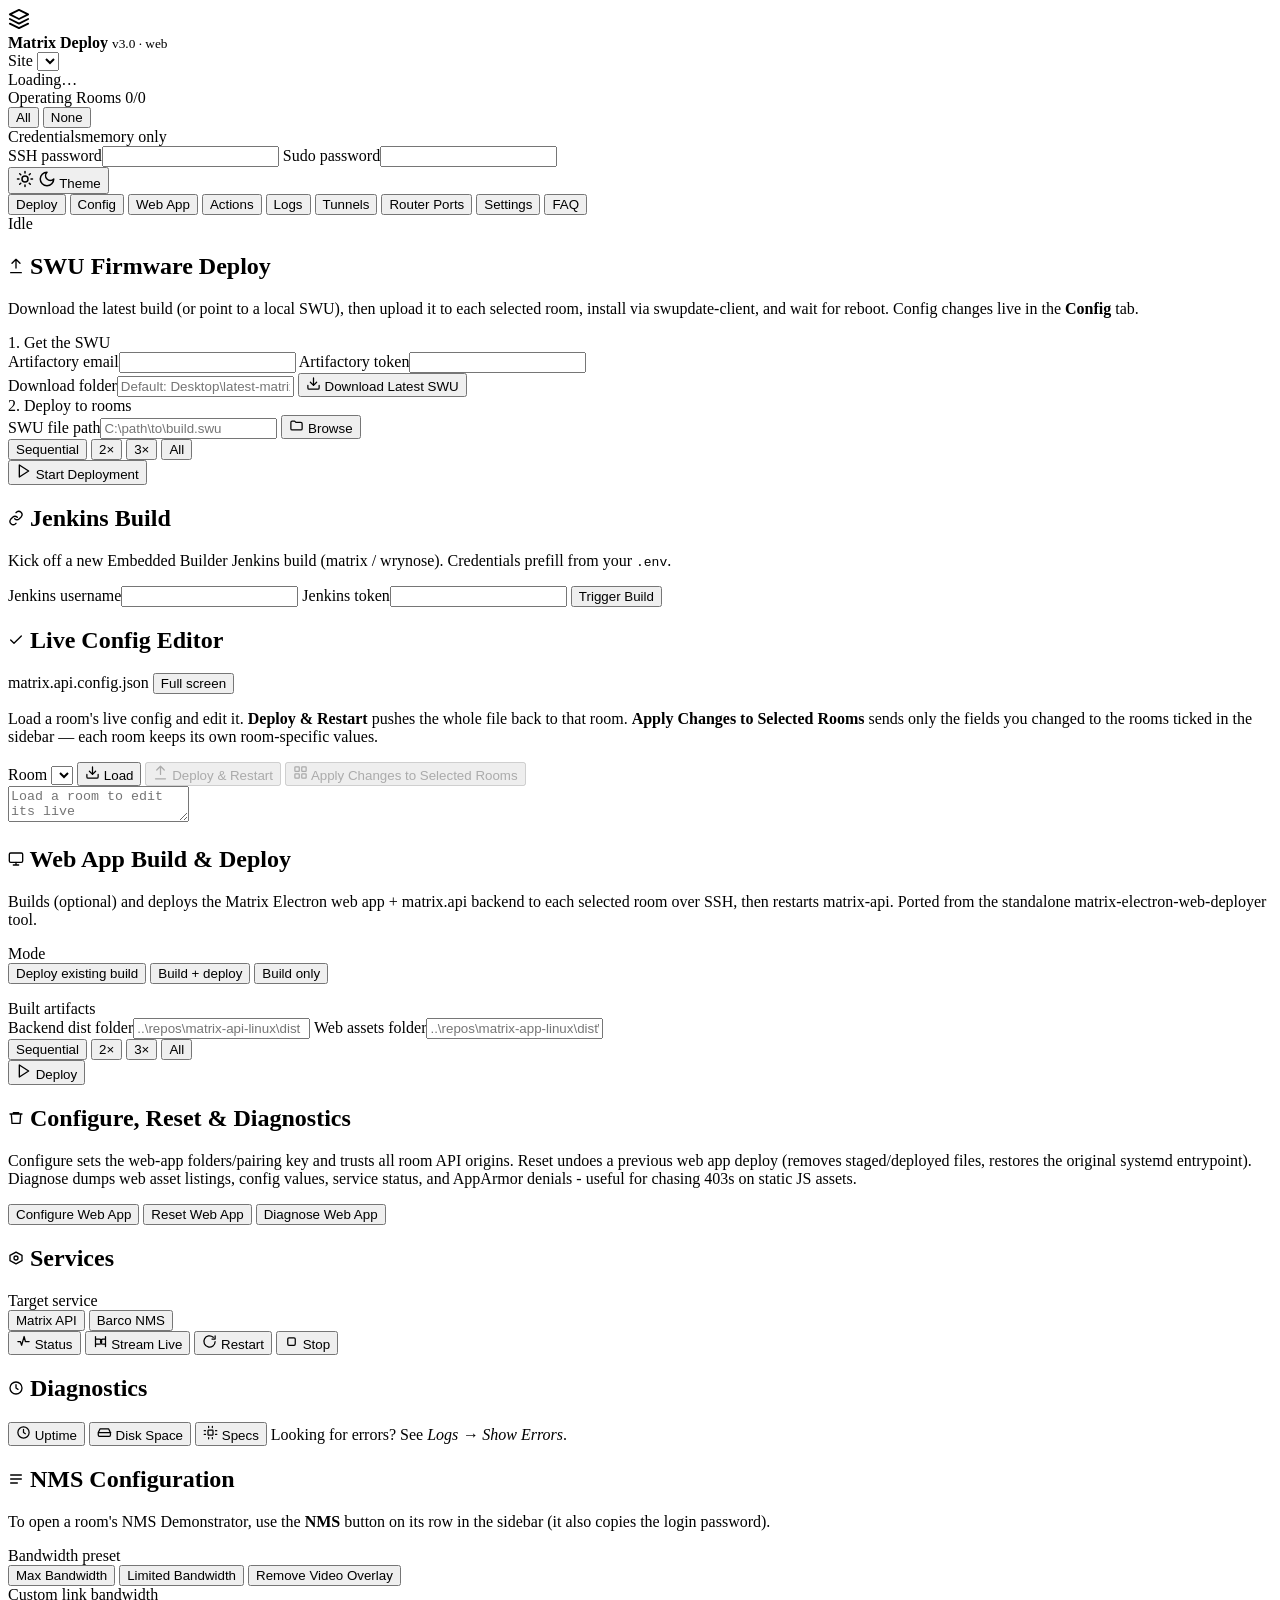
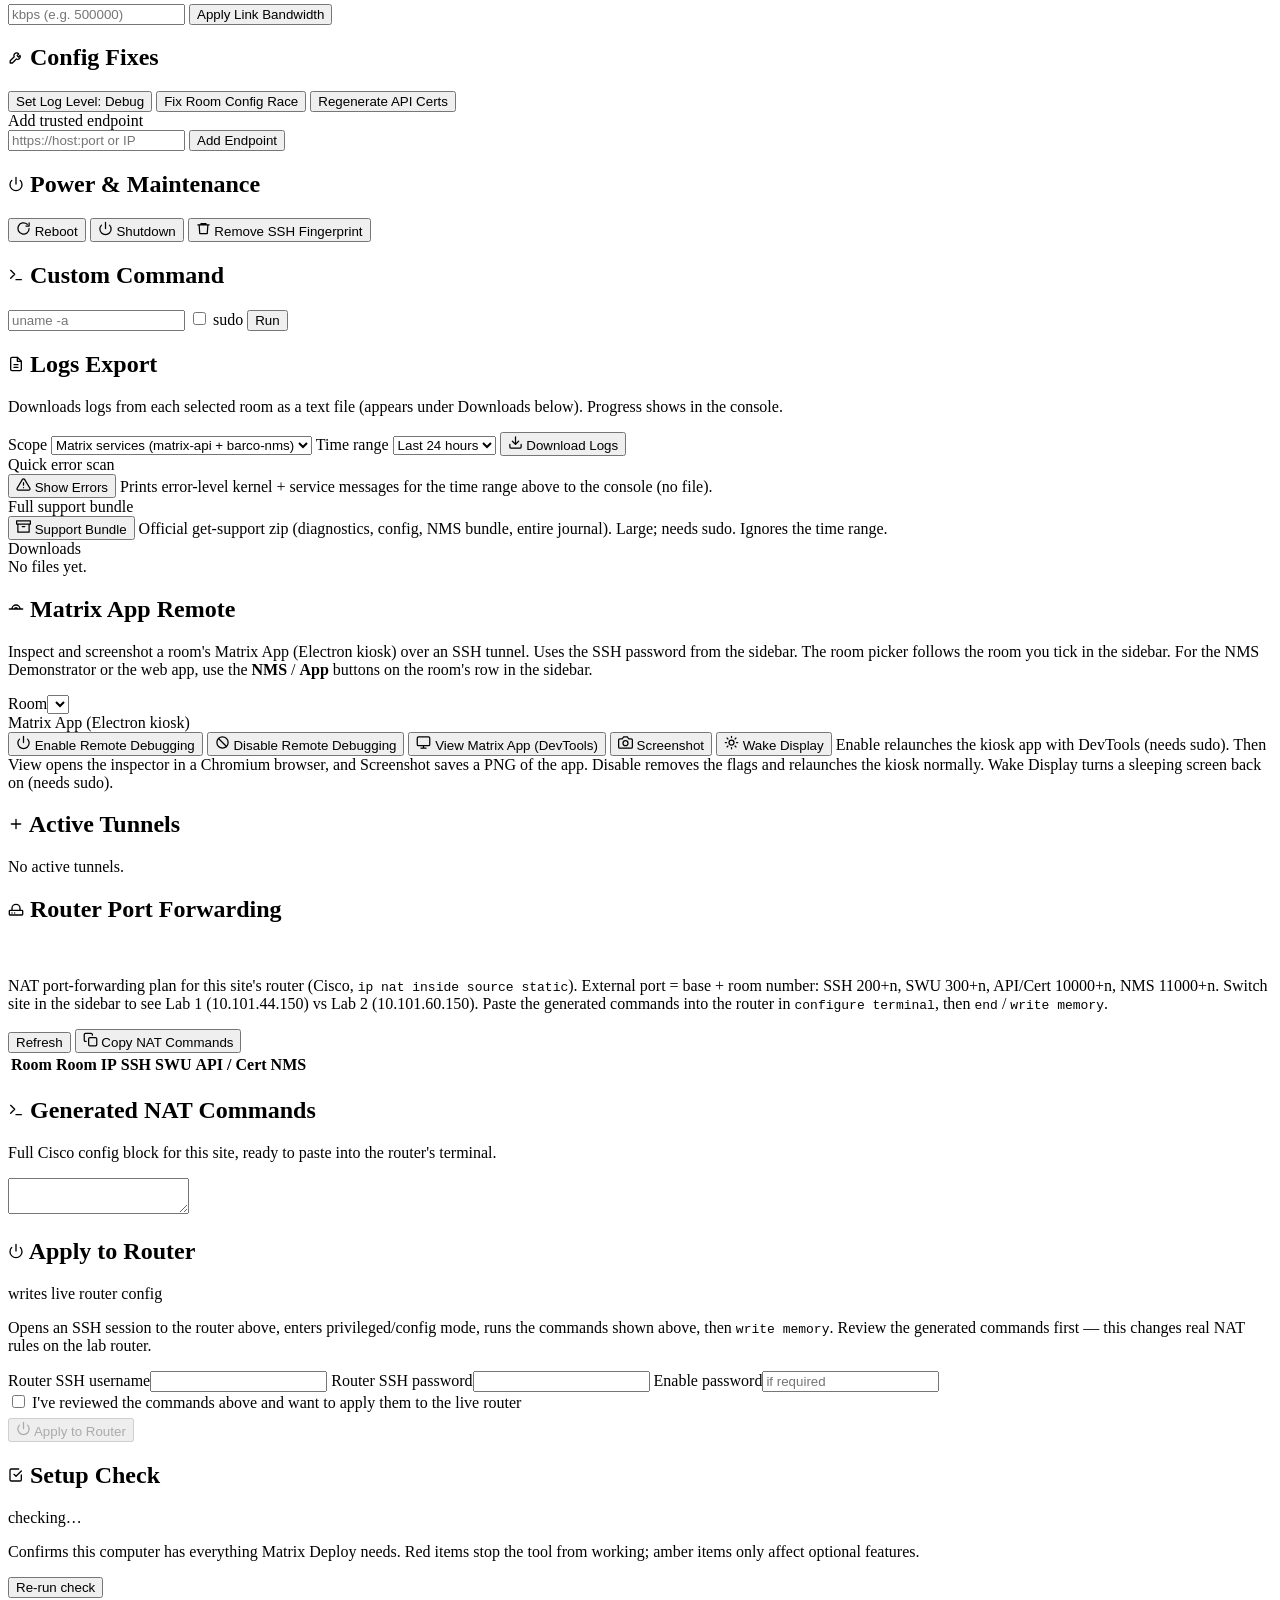
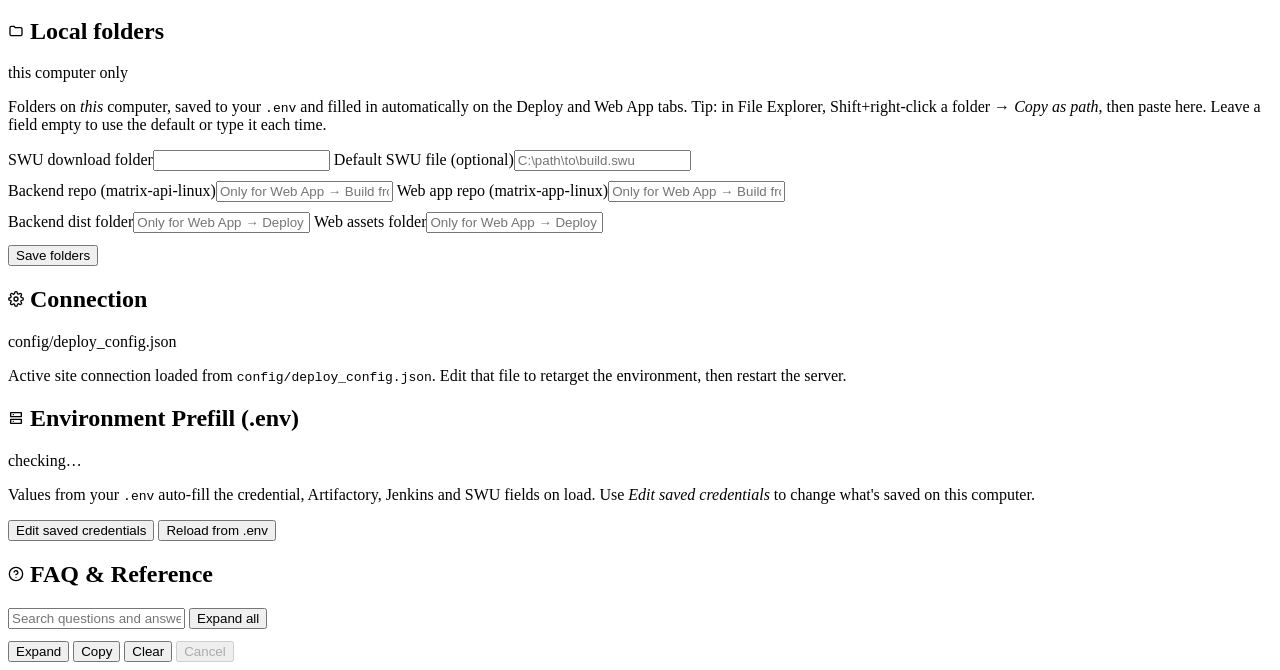
==== commit db3620ce: "Add Wake Display button to power a sleeping room screen back on Generated with [Devin](https://devin" ====
--- a/matrix_deploy/web/static/index.html
+++ b/matrix_deploy/web/static/index.html
@@ -380,7 +380,8 @@
               <button class="action" id="disable-matrix-app"><svg viewBox="0 0 24 24" width="15" height="15" fill="none" stroke="currentColor" stroke-width="2" stroke-linecap="round" stroke-linejoin="round"><circle cx="12" cy="12" r="9"/><path d="M5.6 5.6l12.8 12.8"/></svg> Disable Remote Debugging</button>
               <button class="action" id="open-matrix-app"><svg viewBox="0 0 24 24" width="15" height="15" fill="none" stroke="currentColor" stroke-width="2" stroke-linecap="round" stroke-linejoin="round"><rect x="2" y="3" width="20" height="14" rx="2"/><path d="M8 21h8M12 17v4"/></svg> View Matrix App (DevTools)</button>
               <button class="action" id="screenshot-matrix-app"><svg viewBox="0 0 24 24" width="15" height="15" fill="none" stroke="currentColor" stroke-width="2" stroke-linecap="round" stroke-linejoin="round"><path d="M23 19a2 2 0 0 1-2 2H3a2 2 0 0 1-2-2V8a2 2 0 0 1 2-2h4l2-3h6l2 3h4a2 2 0 0 1 2 2z"/><circle cx="12" cy="13" r="4"/></svg> Screenshot</button>
-              <span class="config-status">Enable relaunches the kiosk app with DevTools (needs sudo). Then View opens the inspector in a Chromium browser, and Screenshot saves a PNG of the app. Disable removes the flags and relaunches the kiosk normally.</span>
+              <button class="action" id="wake-display"><svg viewBox="0 0 24 24" width="15" height="15" fill="none" stroke="currentColor" stroke-width="2" stroke-linecap="round" stroke-linejoin="round"><circle cx="12" cy="12" r="4"/><path d="M12 2v2M12 20v2M4.9 4.9l1.4 1.4M17.7 17.7l1.4 1.4M2 12h2M20 12h2M4.9 19.1l1.4-1.4M17.7 6.3l1.4-1.4"/></svg> Wake Display</button>
+              <span class="config-status">Enable relaunches the kiosk app with DevTools (needs sudo). Then View opens the inspector in a Chromium browser, and Screenshot saves a PNG of the app. Disable removes the flags and relaunches the kiosk normally. Wake Display turns a sleeping screen back on (needs sudo).</span>
             </div>
           </div>
         </div>
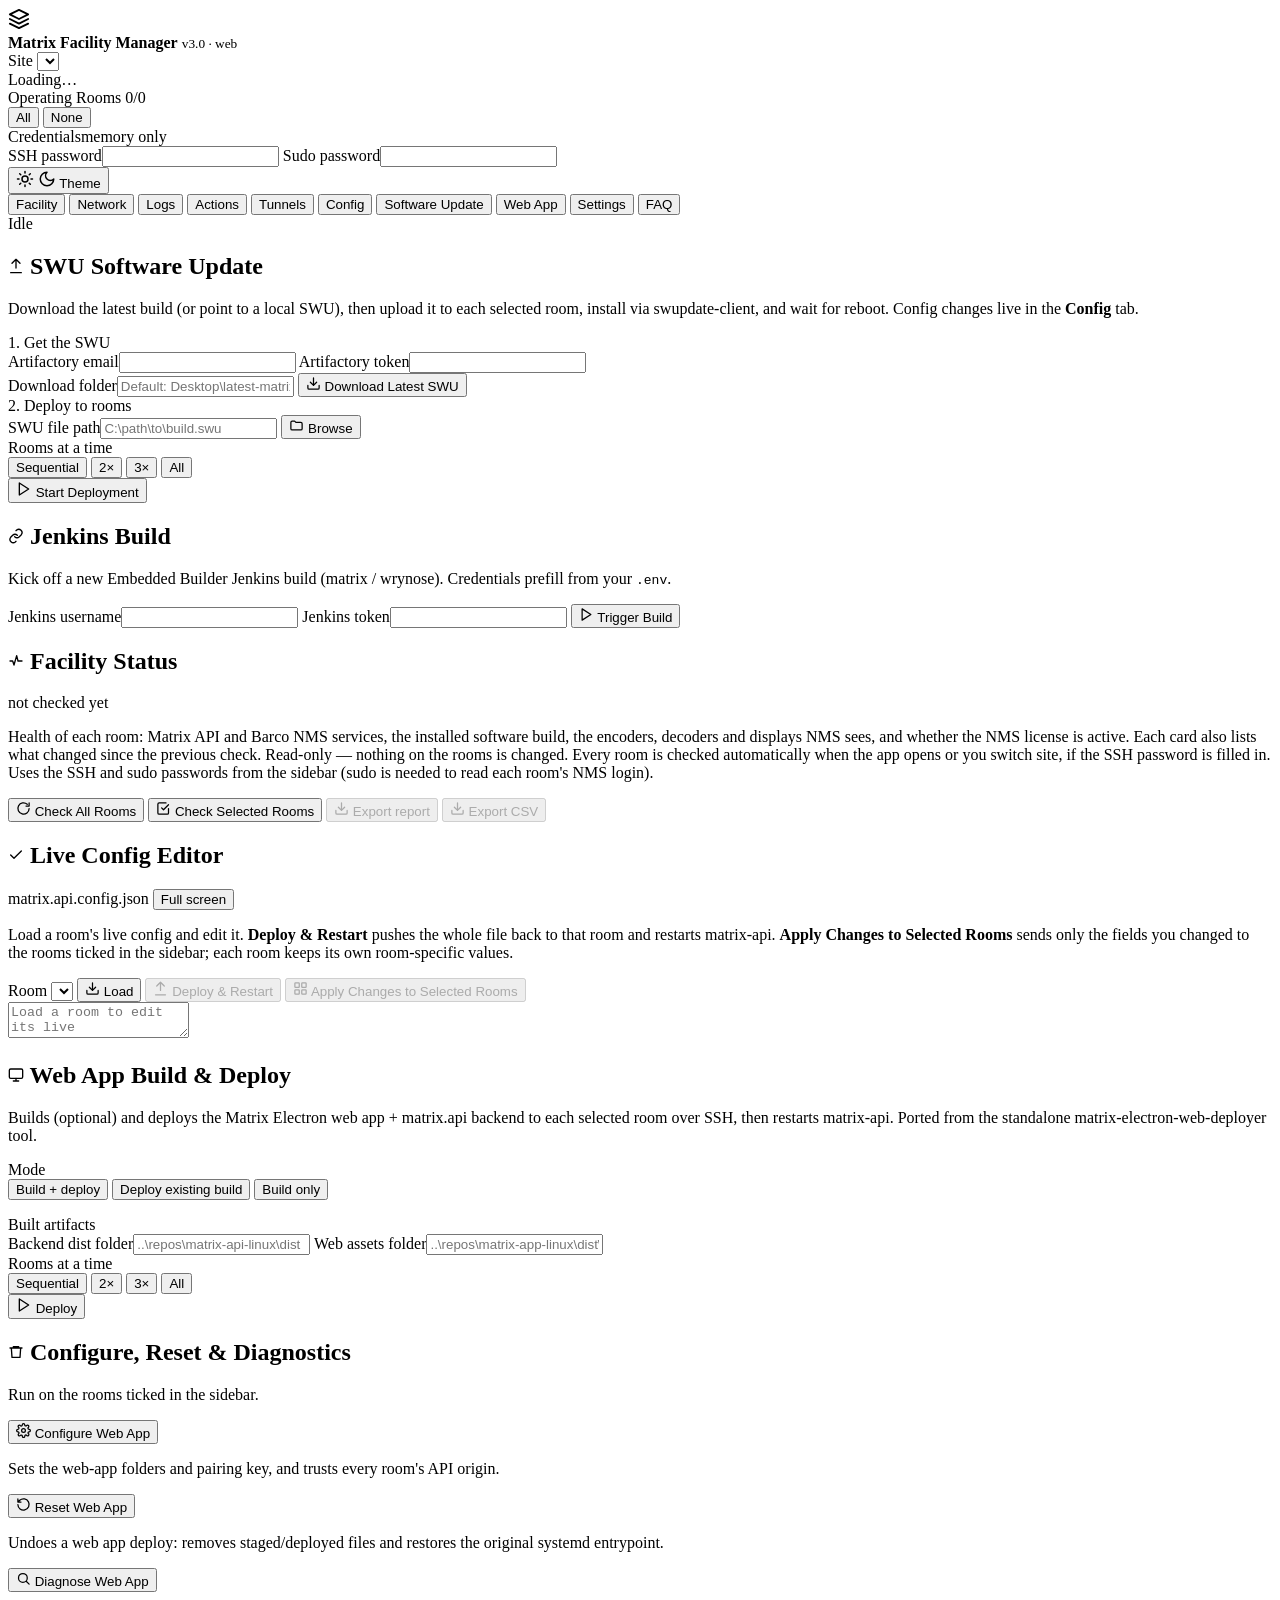
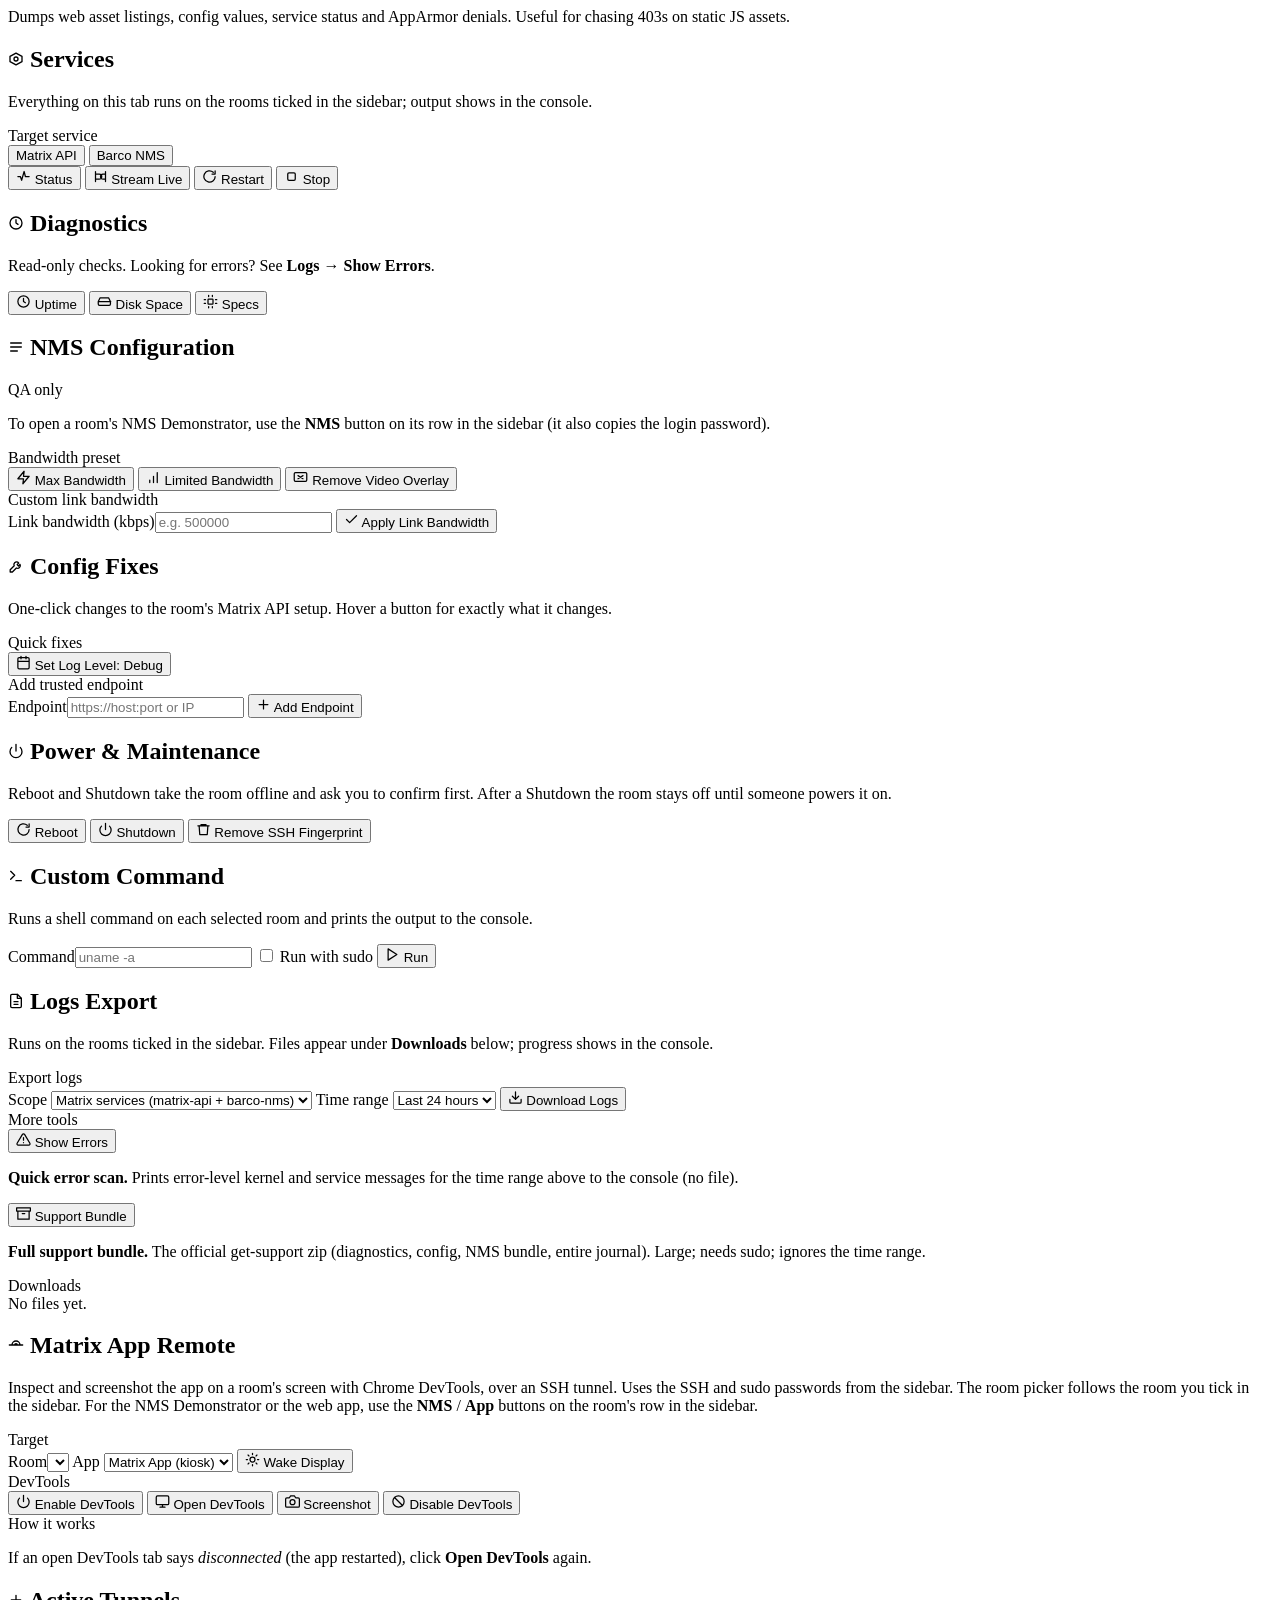
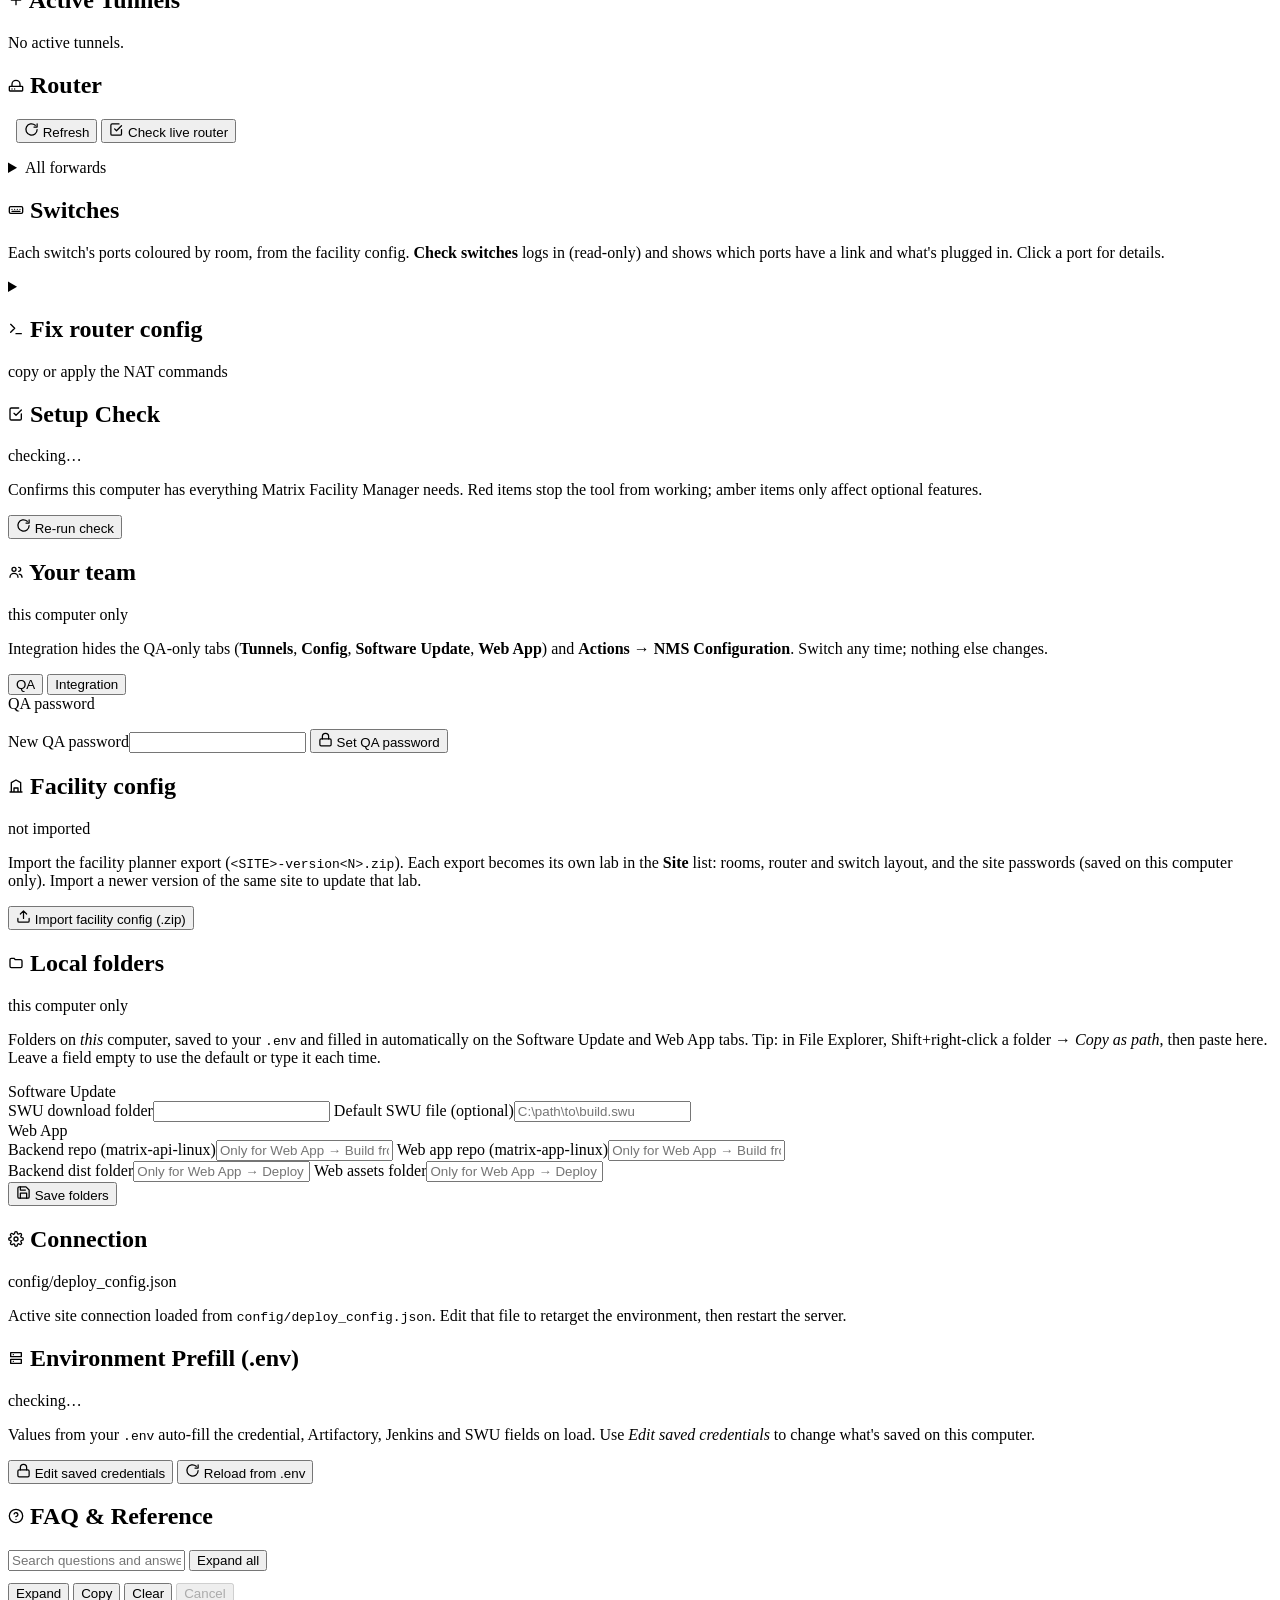
==== commit 1149aef5: "Harden secrets handling, lock down DevTools tunnels and the QA lock Facility planner import, Facilit" ====
--- a/matrix_deploy/web/static/index.html
+++ b/matrix_deploy/web/static/index.html
@@ -2,12 +2,10 @@
 <html lang="en" data-theme="light">
 <head>
 <meta charset="UTF-8" />
-<script>document.documentElement.setAttribute("data-theme", localStorage.getItem("md-theme") || "light");</script>
+<script src="/static/theme.js"></script>
 <meta name="viewport" content="width=device-width, initial-scale=1.0" />
-<title>Matrix Deploy</title>
-<link rel="preconnect" href="https://fonts.googleapis.com" />
-<link rel="preconnect" href="https://fonts.gstatic.com" crossorigin />
-<link href="https://fonts.googleapis.com/css2?family=Inter:wght@400;500;600;700&family=JetBrains+Mono:wght@400;500&display=swap" rel="stylesheet" />
+<title>Matrix Facility Manager</title>
+<link rel="stylesheet" href="/static/fonts/fonts.css" />
 <link rel="stylesheet" href="/static/style.css" />
 </head>
 <body>
@@ -19,7 +17,7 @@
         <svg viewBox="0 0 24 24" width="22" height="22" fill="none" stroke="currentColor" stroke-width="2" stroke-linecap="round" stroke-linejoin="round"><path d="M12 2 2 7l10 5 10-5-10-5Z"/><path d="m2 17 10 5 10-5"/><path d="m2 12 10 5 10-5"/></svg>
       </span>
       <div class="brand-text">
-        <strong>Matrix Deploy</strong>
+        <strong>Matrix Facility Manager</strong>
         <small>v3.0 &middot; web</small>
       </div>
     </div>
@@ -65,13 +63,14 @@
   <main class="main">
     <header class="topbar">
       <nav class="tabs" id="tabs">
-        <button class="tab active" data-tab="deploy">Deploy</button>
-        <button class="tab" data-tab="config">Config</button>
-        <button class="tab" data-tab="webapp">Web App</button>
+        <button class="tab active" data-tab="lab-status">Facility</button>
+        <button class="tab" data-tab="router-ports">Network</button>
+        <button class="tab" data-tab="logs">Logs</button>
         <button class="tab" data-tab="actions">Actions</button>
-        <button class="tab" data-tab="logs">Logs</button>
-        <button class="tab" data-tab="tunnels">Tunnels</button>
-        <button class="tab" data-tab="router-ports">Router Ports</button>
+        <button class="tab" data-tab="tunnels" data-team="qa">Tunnels</button>
+        <button class="tab" data-tab="config" data-team="qa">Config</button>
+        <button class="tab" data-tab="deploy" data-team="qa">Software Update</button>
+        <button class="tab" data-tab="webapp" data-team="qa">Web App</button>
         <button class="tab" data-tab="settings">Settings</button>
         <button class="tab" data-tab="faq">FAQ</button>
       </nav>
@@ -84,7 +83,7 @@
     <div class="work">
       <!-- Shown when the local server stops answering (console window closed) -->
       <div class="setup-banner error server-banner" id="server-banner" hidden>
-        <span class="setup-banner-text"><strong>Matrix Deploy has stopped</strong>, so nothing on this page will work. Start <code>MatrixDeploy.exe</code> again &mdash; this page reconnects by itself once it's back (or use the new window that opens and close this one).</span>
+        <span class="setup-banner-text"><strong>Matrix Facility Manager has stopped</strong>, so nothing on this page will work. Start <code>MatrixDeploy.exe</code> again &mdash; this page reconnects by itself once it's back (or use the new window that opens and close this one).</span>
       </div>
 
       <!-- Setup Check banner (shown only when something needs attention) -->
@@ -95,18 +94,18 @@
       </div>
 
       <!-- DEPLOY TAB -->
-      <section class="tab-panel active" data-panel="deploy">
+      <section class="tab-panel" data-panel="deploy">
         <div class="card accent">
-          <div class="card-head"><h2><svg viewBox="0 0 24 24" width="16" height="16" fill="none" stroke="currentColor" stroke-width="2" stroke-linecap="round" stroke-linejoin="round"><path d="M12 2v13M6 8l6-6 6 6M4 22h16"/></svg> SWU Firmware Deploy</h2></div>
+          <div class="card-head"><h2><svg viewBox="0 0 24 24" width="16" height="16" fill="none" stroke="currentColor" stroke-width="2" stroke-linecap="round" stroke-linejoin="round"><path d="M12 2v13M6 8l6-6 6 6M4 22h16"/></svg> SWU Software Update</h2></div>
           <p class="hint">Download the latest build (or point to a local SWU), then upload it to each selected room, install via swupdate-client, and wait for reboot. Config changes live in the <strong>Config</strong> tab.</p>
 
-          <div class="subgroup">
+          <div class="panel-section">
             <div class="subgroup-label">1. Get the SWU</div>
             <div class="field-row">
               <label class="field"><span>Artifactory email</span><input type="text" id="artifactory-email" autocomplete="off" /></label>
               <label class="field"><span>Artifactory token</span><input type="password" id="artifactory-token" autocomplete="off" /></label>
             </div>
-            <div class="field-row">
+            <div class="field-row stack-gap">
               <label class="field grow"><span>Download folder</span><input type="text" id="download-dir" placeholder="Default: Desktop\latest-matrix-wrynose" /></label>
               <button class="action" id="download-latest">
                 <svg viewBox="0 0 24 24" width="15" height="15" fill="none" stroke="currentColor" stroke-width="2" stroke-linecap="round" stroke-linejoin="round"><path d="M21 15v4a2 2 0 0 1-2 2H5a2 2 0 0 1-2-2v-4M7 10l5 5 5-5M12 15V3"/></svg>
@@ -115,7 +114,7 @@
             </div>
           </div>
 
-          <div class="subgroup">
+          <div class="panel-section">
             <div class="subgroup-label">2. Deploy to rooms</div>
             <div class="field-row">
               <label class="field grow"><span>SWU file path</span><input type="text" id="swu-file" placeholder="C:\path\to\build.swu" /></label>
@@ -123,7 +122,8 @@
             </div>
           </div>
 
-          <div class="deploy-footer">
+          <div class="panel-section deploy-footer webapp-footer">
+            <span class="footer-label">Rooms at a time</span>
             <div class="segmented" id="deploy-concurrency">
               <button class="seg active" data-value="1">Sequential</button>
               <button class="seg" data-value="2">2&times;</button>
@@ -140,12 +140,35 @@
         <div class="card">
           <div class="card-head"><h2><svg viewBox="0 0 24 24" width="16" height="16" fill="none" stroke="currentColor" stroke-width="2" stroke-linecap="round" stroke-linejoin="round"><path d="M10 13a5 5 0 0 0 7 0l3-3a5 5 0 0 0-7-7l-1 1"/><path d="M14 11a5 5 0 0 0-7 0l-3 3a5 5 0 0 0 7 7l1-1"/></svg> Jenkins Build</h2></div>
           <p class="hint">Kick off a new Embedded Builder Jenkins build (matrix / wrynose). Credentials prefill from your <code>.env</code>.</p>
-          <div class="field-row">
-            <label class="field"><span>Jenkins username</span><input type="text" id="jenkins-username" autocomplete="off" /></label>
-            <label class="field"><span>Jenkins token</span><input type="password" id="jenkins-token" autocomplete="off" /></label>
-            <button class="action" id="trigger-build">Trigger Build</button>
-          </div>
-        </div>
+          <div class="panel-section">
+            <div class="field-row">
+              <label class="field"><span>Jenkins username</span><input type="text" id="jenkins-username" autocomplete="off" /></label>
+              <label class="field"><span>Jenkins token</span><input type="password" id="jenkins-token" autocomplete="off" /></label>
+              <button class="action" id="trigger-build"><svg viewBox="0 0 24 24" width="15" height="15" fill="none" stroke="currentColor" stroke-width="2" stroke-linecap="round" stroke-linejoin="round"><path d="m5 3 14 9-14 9V3Z"/></svg> Trigger Build</button>
+            </div>
+          </div>
+        </div>
+      </section>
+
+      <!-- LAB STATUS TAB -->
+      <section class="tab-panel active" data-panel="lab-status">
+        <div class="card accent">
+          <div class="card-head"><h2><svg viewBox="0 0 24 24" width="16" height="16" fill="none" stroke="currentColor" stroke-width="2" stroke-linecap="round" stroke-linejoin="round"><path d="M3 12h4l2 6 4-14 2 8h6"/></svg> Facility Status</h2><span class="badge subtle" id="ls-updated">not checked yet</span></div>
+          <p class="hint">Health of each room: Matrix API and Barco NMS services, the installed software build, the encoders, decoders and displays NMS sees, and whether the NMS license is active. Each card also lists what changed since the previous check. Read-only &mdash; nothing on the rooms is changed. Every room is checked automatically when the app opens or you switch site, if the SSH password is filled in. Uses the SSH and sudo passwords from the sidebar (sudo is needed to read each room's NMS login).</p>
+          <div class="panel-section action-grid ls-actions">
+            <button class="primary" id="ls-check-all"><svg viewBox="0 0 24 24" width="15" height="15" fill="none" stroke="currentColor" stroke-width="2" stroke-linecap="round" stroke-linejoin="round"><path d="M21 12a9 9 0 1 1-3-6.7M21 3v5h-5"/></svg> Check All Rooms</button>
+            <button class="action" id="ls-check-selected"><svg viewBox="0 0 24 24" width="15" height="15" fill="none" stroke="currentColor" stroke-width="2" stroke-linecap="round" stroke-linejoin="round"><path d="M9 11l3 3 8-8"/><path d="M20 12v7a2 2 0 0 1-2 2H5a2 2 0 0 1-2-2V5a2 2 0 0 1 2-2h11"/></svg> Check Selected Rooms</button>
+            <span class="ls-export">
+              <button class="action" id="ls-export-md" disabled title="Download a Markdown report of the last check (rooms, software, issues, changes, devices)"><svg viewBox="0 0 24 24" width="15" height="15" fill="none" stroke="currentColor" stroke-width="2" stroke-linecap="round" stroke-linejoin="round"><path d="M21 15v4a2 2 0 0 1-2 2H5a2 2 0 0 1-2-2v-4M7 10l5 5 5-5M12 15V3"/></svg> Export report</button>
+              <button class="action" id="ls-export-csv" disabled title="Download every room and device from the last check as a spreadsheet (CSV)"><svg viewBox="0 0 24 24" width="15" height="15" fill="none" stroke="currentColor" stroke-width="2" stroke-linecap="round" stroke-linejoin="round"><path d="M21 15v4a2 2 0 0 1-2 2H5a2 2 0 0 1-2-2v-4M7 10l5 5 5-5M12 15V3"/></svg> Export CSV</button>
+            </span>
+            <span class="config-status" id="ls-progress"></span>
+          </div>
+          <div class="panel-section ls-summary-section">
+            <div class="ls-summary" id="ls-summary"></div>
+          </div>
+        </div>
+        <div class="ls-grid" id="ls-grid"></div>
       </section>
 
       <!-- CONFIG TAB -->
@@ -156,24 +179,28 @@
             <span class="badge subtle">matrix.api.config.json</span>
             <button class="ghost sm" id="config-fullscreen" style="margin-left:auto;">Full screen</button>
           </div>
-          <p class="hint">Load a room's live config and edit it. <strong>Deploy &amp; Restart</strong> pushes the whole file back to that room. <strong>Apply Changes to Selected Rooms</strong> sends only the fields you changed to the rooms ticked in the sidebar &mdash; each room keeps its own room-specific values.</p>
-          <div class="config-bar">
-            <label class="field"><span>Room</span>
-              <select id="config-room"></select>
-            </label>
-            <button class="action" id="config-load">
-              <svg viewBox="0 0 24 24" width="15" height="15" fill="none" stroke="currentColor" stroke-width="2" stroke-linecap="round" stroke-linejoin="round"><path d="M21 15v4a2 2 0 0 1-2 2H5a2 2 0 0 1-2-2v-4M7 10l5 5 5-5M12 15V3"/></svg>
-              Load
-            </button>
-            <span class="config-status" id="config-status"></span>
-            <button class="primary" id="config-deploy" disabled>
-              <svg viewBox="0 0 24 24" width="15" height="15" fill="none" stroke="currentColor" stroke-width="2" stroke-linecap="round" stroke-linejoin="round"><path d="M12 2v13M6 8l6-6 6 6M4 22h16"/></svg>
-              Deploy &amp; Restart
-            </button>
-            <button class="action" id="config-apply-selected" disabled>
-              <svg viewBox="0 0 24 24" width="15" height="15" fill="none" stroke="currentColor" stroke-width="2" stroke-linecap="round" stroke-linejoin="round"><rect x="3" y="3" width="7" height="7" rx="1"/><rect x="14" y="3" width="7" height="7" rx="1"/><rect x="3" y="14" width="7" height="7" rx="1"/><rect x="14" y="14" width="7" height="7" rx="1"/></svg>
-              Apply Changes to Selected Rooms
-            </button>
+          <p class="hint">Load a room's live config and edit it. <strong>Deploy &amp; Restart</strong> pushes the whole file back to that room and restarts matrix-api. <strong>Apply Changes to Selected Rooms</strong> sends only the fields you changed to the rooms ticked in the sidebar; each room keeps its own room-specific values.</p>
+          <div class="panel-section config-load-row">
+            <div class="tunnel-target">
+              <label class="field"><span>Room</span>
+                <select id="config-room"></select>
+              </label>
+              <button class="action" id="config-load">
+                <svg viewBox="0 0 24 24" width="15" height="15" fill="none" stroke="currentColor" stroke-width="2" stroke-linecap="round" stroke-linejoin="round"><path d="M21 15v4a2 2 0 0 1-2 2H5a2 2 0 0 1-2-2v-4M7 10l5 5 5-5M12 15V3"/></svg>
+                Load
+              </button>
+              <span class="config-status" id="config-status"></span>
+              <span class="config-push">
+                <button class="primary" id="config-deploy" disabled>
+                  <svg viewBox="0 0 24 24" width="15" height="15" fill="none" stroke="currentColor" stroke-width="2" stroke-linecap="round" stroke-linejoin="round"><path d="M12 2v13M6 8l6-6 6 6M4 22h16"/></svg>
+                  Deploy &amp; Restart
+                </button>
+                <button class="action" id="config-apply-selected" disabled>
+                  <svg viewBox="0 0 24 24" width="15" height="15" fill="none" stroke="currentColor" stroke-width="2" stroke-linecap="round" stroke-linejoin="round"><rect x="3" y="3" width="7" height="7" rx="1"/><rect x="14" y="3" width="7" height="7" rx="1"/><rect x="3" y="14" width="7" height="7" rx="1"/><rect x="14" y="14" width="7" height="7" rx="1"/></svg>
+                  Apply Changes to Selected Rooms
+                </button>
+              </span>
+            </div>
           </div>
           <textarea id="config-editor" class="code-editor" spellcheck="false" placeholder="Load a room to edit its live matrix.api.config.json here..."></textarea>
         </div>
@@ -185,17 +212,17 @@
           <div class="card-head"><h2><svg viewBox="0 0 24 24" width="16" height="16" fill="none" stroke="currentColor" stroke-width="2" stroke-linecap="round" stroke-linejoin="round"><rect x="2" y="3" width="20" height="14" rx="2"/><path d="M8 21h8M12 17v4"/></svg> Web App Build &amp; Deploy</h2></div>
           <p class="hint">Builds (optional) and deploys the Matrix Electron web app + matrix.api backend to each selected room over SSH, then restarts matrix-api. Ported from the standalone matrix-electron-web-deployer tool.</p>
 
-          <div class="subgroup-head">
-            <span class="subgroup-label">Mode</span>
+          <div class="panel-section">
+            <div class="subgroup-label">Mode</div>
             <div class="segmented sm-seg" id="webapp-mode">
+              <button class="seg" data-mode="build-deploy">Build + deploy</button>
               <button class="seg active" data-mode="deploy">Deploy existing build</button>
-              <button class="seg" data-mode="build-deploy">Build + deploy</button>
               <button class="seg" data-mode="build">Build only</button>
             </div>
-          </div>
-          <p class="hint" id="webapp-mode-hint"></p>
-
-          <div class="subgroup" id="webapp-build-fields" hidden>
+            <p class="mode-hint" id="webapp-mode-hint"></p>
+          </div>
+
+          <div class="panel-section" id="webapp-build-fields" hidden>
             <div class="subgroup-label">Source repositories</div>
             <div class="field-row">
               <label class="field grow"><span>Backend repo (matrix-api-linux)</span><input type="text" id="webapp-backend-repo" placeholder="..\repos\matrix-api-linux" /></label>
@@ -203,7 +230,7 @@
             </div>
           </div>
 
-          <div class="subgroup">
+          <div class="panel-section">
             <div class="subgroup-label" id="webapp-artifacts-label">Built artifacts</div>
             <div class="field-row">
               <label class="field grow"><span>Backend dist folder</span><input type="text" id="webapp-local-dist" placeholder="..\repos\matrix-api-linux\dist" /></label>
@@ -211,7 +238,8 @@
             </div>
           </div>
 
-          <div class="deploy-footer">
+          <div class="panel-section deploy-footer webapp-footer">
+            <span class="footer-label">Rooms at a time</span>
             <div class="segmented" id="webapp-concurrency">
               <button class="seg active" data-value="1">Sequential</button>
               <button class="seg" data-value="2">2&times;</button>
@@ -227,11 +255,20 @@
 
         <div class="card">
           <div class="card-head"><h2><svg viewBox="0 0 24 24" width="16" height="16" fill="none" stroke="currentColor" stroke-width="2" stroke-linecap="round" stroke-linejoin="round"><path d="M3 6h18M8 6V4h8v2M19 6l-1 14H6L5 6"/></svg> Configure, Reset &amp; Diagnostics</h2></div>
-          <p class="hint">Configure sets the web-app folders/pairing key and trusts all room API origins. Reset undoes a previous web app deploy (removes staged/deployed files, restores the original systemd entrypoint). Diagnose dumps web asset listings, config values, service status, and AppArmor denials - useful for chasing 403s on static JS assets.</p>
-          <div class="action-grid">
-            <button class="action" data-action="configure_web_app">Configure Web App</button>
-            <button class="action warn" data-action="reset_web_app">Reset Web App</button>
-            <button class="action" data-action="diag_web_app">Diagnose Web App</button>
+          <p class="hint">Run on the rooms ticked in the sidebar.</p>
+          <div class="tool-grid">
+            <div class="tool-card">
+              <button class="action" data-action="configure_web_app"><svg viewBox="0 0 24 24" width="15" height="15" fill="none" stroke="currentColor" stroke-width="2" stroke-linecap="round" stroke-linejoin="round"><circle cx="12" cy="12" r="3"/><path d="M19.4 15a1.7 1.7 0 0 0 .3 1.8l.1.1a2 2 0 1 1-2.8 2.8l-.1-.1a1.7 1.7 0 0 0-1.8-.3 1.7 1.7 0 0 0-1 1.5V21a2 2 0 1 1-4 0v-.1a1.7 1.7 0 0 0-1.1-1.5 1.7 1.7 0 0 0-1.8.3l-.1.1a2 2 0 1 1-2.8-2.8l.1-.1a1.7 1.7 0 0 0 .3-1.8 1.7 1.7 0 0 0-1.5-1H3a2 2 0 1 1 0-4h.1a1.7 1.7 0 0 0 1.5-1.1 1.7 1.7 0 0 0-.3-1.8l-.1-.1a2 2 0 1 1 2.8-2.8l.1.1a1.7 1.7 0 0 0 1.8.3H9a1.7 1.7 0 0 0 1-1.5V3a2 2 0 1 1 4 0v.1a1.7 1.7 0 0 0 1 1.5 1.7 1.7 0 0 0 1.8-.3l.1-.1a2 2 0 1 1 2.8 2.8l-.1.1a1.7 1.7 0 0 0-.3 1.8V9a1.7 1.7 0 0 0 1.5 1H21a2 2 0 1 1 0 4h-.1a1.7 1.7 0 0 0-1.5 1Z"/></svg> Configure Web App</button>
+              <p>Sets the web-app folders and pairing key, and trusts every room's API origin.</p>
+            </div>
+            <div class="tool-card">
+              <button class="action warn" data-action="reset_web_app"><svg viewBox="0 0 24 24" width="15" height="15" fill="none" stroke="currentColor" stroke-width="2" stroke-linecap="round" stroke-linejoin="round"><path d="M3 12a9 9 0 1 0 3-6.7L3 8M3 3v5h5"/></svg> Reset Web App</button>
+              <p>Undoes a web app deploy: removes staged/deployed files and restores the original systemd entrypoint.</p>
+            </div>
+            <div class="tool-card">
+              <button class="action" data-action="diag_web_app"><svg viewBox="0 0 24 24" width="15" height="15" fill="none" stroke="currentColor" stroke-width="2" stroke-linecap="round" stroke-linejoin="round"><circle cx="11" cy="11" r="7"/><path d="m21 21-4.3-4.3"/></svg> Diagnose Web App</button>
+              <p>Dumps web asset listings, config values, service status and AppArmor denials. Useful for chasing 403s on static JS assets.</p>
+            </div>
           </div>
         </div>
       </section>
@@ -240,16 +277,18 @@
       <section class="tab-panel" data-panel="actions">
         <div class="card">
           <div class="card-head"><h2><svg viewBox="0 0 24 24" width="16" height="16" fill="none" stroke="currentColor" stroke-width="2" stroke-linecap="round" stroke-linejoin="round"><path d="M12 20.9 3 16V8l9-4.9L21 8v8Z"/><circle cx="12" cy="12" r="3"/></svg> Services</h2></div>
-          <div class="subgroup-head">
-            <span class="subgroup-label">Target service</span>
+          <p class="hint">Everything on this tab runs on the rooms ticked in the sidebar; output shows in the console.</p>
+          <div class="panel-section">
+            <div class="subgroup-label">Target service</div>
             <div class="segmented sm-seg" id="service-selector">
               <button class="seg active" data-service="matrix"><span class="svc-dot api"></span> Matrix API</button>
               <button class="seg" data-service="nms"><span class="svc-dot nms"></span> Barco NMS</button>
             </div>
           </div>
-          <div class="action-grid">
+          <div class="panel-section action-grid act-row">
             <button class="action" id="svc-status"><svg viewBox="0 0 24 24" width="15" height="15" fill="none" stroke="currentColor" stroke-width="2" stroke-linecap="round" stroke-linejoin="round"><path d="M3 12h4l2 6 4-14 2 8h6"/></svg> Status</button>
             <button class="action" id="svc-stream"><svg viewBox="0 0 24 24" width="15" height="15" fill="none" stroke="currentColor" stroke-width="2" stroke-linecap="round" stroke-linejoin="round"><path d="M4 4v16M4 8h6a4 4 0 0 1 0 8H4M20 4v16M20 8h-4a4 4 0 0 0 0 8h4"/></svg> Stream Live</button>
+            <span class="tunnel-sep"></span>
             <button class="action warn" id="svc-restart"><svg viewBox="0 0 24 24" width="15" height="15" fill="none" stroke="currentColor" stroke-width="2" stroke-linecap="round" stroke-linejoin="round"><path d="M21 12a9 9 0 1 1-3-6.7M21 3v5h-5"/></svg> Restart</button>
             <button class="action danger-action" id="svc-stop"><svg viewBox="0 0 24 24" width="15" height="15" fill="none" stroke="currentColor" stroke-width="2" stroke-linecap="round" stroke-linejoin="round"><rect x="6" y="6" width="12" height="12" rx="2"/></svg> Stop</button>
           </div>
@@ -257,65 +296,73 @@
 
         <div class="card">
           <div class="card-head"><h2><svg viewBox="0 0 24 24" width="16" height="16" fill="none" stroke="currentColor" stroke-width="2" stroke-linecap="round" stroke-linejoin="round"><circle cx="12" cy="12" r="9"/><path d="M12 7v5l3 2"/></svg> Diagnostics</h2></div>
-          <div class="action-grid">
+          <p class="hint">Read-only checks. Looking for errors? See <b>Logs &rarr; Show Errors</b>.</p>
+          <div class="panel-section action-grid act-row">
             <button class="action" data-action="check_uptime"><svg viewBox="0 0 24 24" width="15" height="15" fill="none" stroke="currentColor" stroke-width="2" stroke-linecap="round" stroke-linejoin="round"><circle cx="12" cy="12" r="9"/><path d="M12 7v5l3 2"/></svg> Uptime</button>
             <button class="action" data-action="check_disk_space"><svg viewBox="0 0 24 24" width="15" height="15" fill="none" stroke="currentColor" stroke-width="2" stroke-linecap="round" stroke-linejoin="round"><path d="M22 12H2M5.5 6h13l3 6v4a2 2 0 0 1-2 2H4a2 2 0 0 1-2-2v-4l3-6Z"/></svg> Disk Space</button>
             <button class="action" data-action="check_specs"><svg viewBox="0 0 24 24" width="15" height="15" fill="none" stroke="currentColor" stroke-width="2" stroke-linecap="round" stroke-linejoin="round"><rect x="8" y="8" width="8" height="8" rx="1"/><path d="M9 2v2M15 2v2M9 20v2M15 20v2M2 9h2M2 15h2M20 9h2M20 15h2"/></svg> Specs</button>
-            <span class="config-status">Looking for errors? See <em>Logs &rarr; Show Errors</em>.</span>
-          </div>
-        </div>
-
-        <div class="card">
-          <div class="card-head"><h2><svg viewBox="0 0 24 24" width="16" height="16" fill="none" stroke="currentColor" stroke-width="2" stroke-linecap="round" stroke-linejoin="round"><path d="M4 6h16M4 12h16M4 18h10"/></svg> NMS Configuration</h2></div>
+          </div>
+        </div>
+
+        <div class="card" data-qa-only>
+          <div class="card-head"><h2><svg viewBox="0 0 24 24" width="16" height="16" fill="none" stroke="currentColor" stroke-width="2" stroke-linecap="round" stroke-linejoin="round"><path d="M4 6h16M4 12h16M4 18h10"/></svg> NMS Configuration</h2><span class="badge subtle">QA only</span></div>
           <p class="hint">To open a room's NMS Demonstrator, use the <strong>NMS</strong> button on its row in the sidebar (it also copies the login password).</p>
-          <div class="subgroup">
+          <div class="panel-section">
             <div class="subgroup-label">Bandwidth preset</div>
-            <div class="action-grid">
-              <button class="action" data-action="nms_bandwidth" data-bandwidth="MAX">Max Bandwidth</button>
-              <button class="action" data-action="nms_bandwidth" data-bandwidth="LIMITED">Limited Bandwidth</button>
-              <button class="action" data-action="remove_overlay">Remove Video Overlay</button>
-            </div>
-          </div>
-          <div class="subgroup">
+            <div class="action-grid act-row">
+              <button class="action" data-action="nms_bandwidth" data-bandwidth="MAX"><svg viewBox="0 0 24 24" width="15" height="15" fill="none" stroke="currentColor" stroke-width="2" stroke-linecap="round" stroke-linejoin="round"><path d="M13 2 3 14h9l-1 8 10-12h-9l1-8Z"/></svg> Max Bandwidth</button>
+              <button class="action" data-action="nms_bandwidth" data-bandwidth="LIMITED"><svg viewBox="0 0 24 24" width="15" height="15" fill="none" stroke="currentColor" stroke-width="2" stroke-linecap="round" stroke-linejoin="round"><path d="M12 20V10M18 20V4M6 20v-4"/></svg> Limited Bandwidth</button>
+              <span class="tunnel-sep"></span>
+              <button class="action" data-action="remove_overlay"><svg viewBox="0 0 24 24" width="15" height="15" fill="none" stroke="currentColor" stroke-width="2" stroke-linecap="round" stroke-linejoin="round"><rect x="2" y="4" width="20" height="14" rx="2"/><path d="m8 9 8 5M16 9l-8 5"/></svg> Remove Video Overlay</button>
+            </div>
+          </div>
+          <div class="panel-section">
             <div class="subgroup-label">Custom link bandwidth</div>
-            <div class="field-row cmd-row">
-              <label class="field"><input type="number" id="link-kbps" placeholder="kbps (e.g. 500000)" /></label>
-              <button class="action" id="apply-link-bw">Apply Link Bandwidth</button>
+            <div class="tunnel-target">
+              <label class="field"><span>Link bandwidth (kbps)</span><input type="number" id="link-kbps" placeholder="e.g. 500000" /></label>
+              <button class="action" id="apply-link-bw"><svg viewBox="0 0 24 24" width="15" height="15" fill="none" stroke="currentColor" stroke-width="2" stroke-linecap="round" stroke-linejoin="round"><path d="M20 6 9 17l-5-5"/></svg> Apply Link Bandwidth</button>
             </div>
           </div>
         </div>
 
         <div class="card">
           <div class="card-head"><h2><svg viewBox="0 0 24 24" width="16" height="16" fill="none" stroke="currentColor" stroke-width="2" stroke-linecap="round" stroke-linejoin="round"><path d="M14.7 6.3a4 4 0 0 0-5.4 5.4l-6 6V21h3.3l6-6a4 4 0 0 0 5.4-5.4l-2.3 2.3-2-2 2.3-2.3Z"/></svg> Config Fixes</h2></div>
-          <div class="action-grid">
-            <button class="action" data-action="set_log_debug">Set Log Level: Debug</button>
-            <button class="action" data-action="fix_room_config_race">Fix Room Config Race</button>
-            <button class="action warn" data-action="matrix_api_certs">Regenerate API Certs</button>
-          </div>
-          <div class="subgroup">
+          <p class="hint">One-click changes to the room's Matrix API setup. Hover a button for exactly what it changes.</p>
+          <div class="panel-section">
+            <div class="subgroup-label">Quick fixes</div>
+            <div class="action-grid act-row">
+              <button class="action" data-action="set_log_debug"><svg viewBox="0 0 24 24" width="15" height="15" fill="none" stroke="currentColor" stroke-width="2" stroke-linecap="round" stroke-linejoin="round"><path d="M8 2v4M16 2v4M3 10h18M5 4h14a2 2 0 0 1 2 2v14a2 2 0 0 1-2 2H5a2 2 0 0 1-2-2V6a2 2 0 0 1 2-2Z"/></svg> Set Log Level: Debug</button>
+            </div>
+          </div>
+          <div class="panel-section">
             <div class="subgroup-label">Add trusted endpoint</div>
-            <div class="field-row cmd-row">
-              <label class="field grow"><input type="text" id="trusted-endpoint" placeholder="https://host:port or IP" /></label>
-              <button class="action" id="add-trusted">Add Endpoint</button>
+            <div class="tunnel-target">
+              <label class="field grow"><span>Endpoint</span><input type="text" id="trusted-endpoint" placeholder="https://host:port or IP" /></label>
+              <button class="action" id="add-trusted"><svg viewBox="0 0 24 24" width="15" height="15" fill="none" stroke="currentColor" stroke-width="2" stroke-linecap="round" stroke-linejoin="round"><path d="M12 5v14M5 12h14"/></svg> Add Endpoint</button>
             </div>
           </div>
         </div>
 
         <div class="card">
           <div class="card-head"><h2><svg viewBox="0 0 24 24" width="16" height="16" fill="none" stroke="currentColor" stroke-width="2" stroke-linecap="round" stroke-linejoin="round"><path d="M18.4 6.6a9 9 0 1 1-12.8 0M12 2v10"/></svg> Power &amp; Maintenance</h2></div>
-          <div class="action-grid">
+          <p class="hint">Reboot and Shutdown take the room offline and ask you to confirm first. After a Shutdown the room stays off until someone powers it on.</p>
+          <div class="panel-section action-grid act-row">
             <button class="action warn" data-action="reboot"><svg viewBox="0 0 24 24" width="15" height="15" fill="none" stroke="currentColor" stroke-width="2" stroke-linecap="round" stroke-linejoin="round"><path d="M21 12a9 9 0 1 1-3-6.7M21 3v5h-5"/></svg> Reboot</button>
             <button class="action danger-action" data-action="shutdown"><svg viewBox="0 0 24 24" width="15" height="15" fill="none" stroke="currentColor" stroke-width="2" stroke-linecap="round" stroke-linejoin="round"><path d="M18.4 6.6a9 9 0 1 1-12.8 0M12 2v10"/></svg> Shutdown</button>
+            <span class="tunnel-sep"></span>
             <button class="action" data-action="remove_fingerprint"><svg viewBox="0 0 24 24" width="15" height="15" fill="none" stroke="currentColor" stroke-width="2" stroke-linecap="round" stroke-linejoin="round"><path d="M3 6h18M8 6V4h8v2M19 6l-1 14H6L5 6"/></svg> Remove SSH Fingerprint</button>
           </div>
         </div>
 
-        <div class="card">
+        <div class="card" data-qa-only>
           <div class="card-head"><h2><svg viewBox="0 0 24 24" width="16" height="16" fill="none" stroke="currentColor" stroke-width="2" stroke-linecap="round" stroke-linejoin="round"><path d="m4 17 6-6-6-6M12 19h8"/></svg> Custom Command</h2></div>
-          <div class="field-row cmd-row">
-            <label class="field grow"><input type="text" id="custom-command" placeholder="uname -a" /></label>
-            <label class="checkline"><input type="checkbox" id="use-sudo" /> <span>sudo</span></label>
-            <button class="action" data-action="run_command">Run</button>
+          <p class="hint">Runs a shell command on each selected room and prints the output to the console.</p>
+          <div class="panel-section">
+            <div class="tunnel-target">
+              <label class="field grow"><span>Command</span><input type="text" id="custom-command" placeholder="uname -a" /></label>
+              <label class="checkline act-sudo"><input type="checkbox" id="use-sudo" /> <span>Run with sudo</span></label>
+              <button class="action" data-action="run_command"><svg viewBox="0 0 24 24" width="15" height="15" fill="none" stroke="currentColor" stroke-width="2" stroke-linecap="round" stroke-linejoin="round"><path d="m5 3 14 9-14 9V3Z"/></svg> Run</button>
+            </div>
           </div>
         </div>
       </section>
@@ -324,8 +371,10 @@
       <section class="tab-panel" data-panel="logs">
         <div class="card">
           <div class="card-head"><h2><svg viewBox="0 0 24 24" width="16" height="16" fill="none" stroke="currentColor" stroke-width="2" stroke-linecap="round" stroke-linejoin="round"><path d="M14 2H6a2 2 0 0 0-2 2v16a2 2 0 0 0 2 2h12a2 2 0 0 0 2-2V8Z"/><path d="M14 2v6h6M9 13h6M9 17h6"/></svg> Logs Export</h2></div>
-          <p class="hint">Downloads logs from each selected room as a text file (appears under Downloads below). Progress shows in the console.</p>
-          <div class="config-bar">
+          <p class="hint">Runs on the rooms ticked in the sidebar. Files appear under <b>Downloads</b> below; progress shows in the console.</p>
+          <div class="panel-section">
+          <div class="subgroup-label">Export logs</div>
+          <div class="tunnel-target">
             <label class="field"><span>Scope</span>
               <select id="log-scope">
                 <option value="get_logs" selected>Matrix services (matrix-api + barco-nms)</option>
@@ -344,21 +393,21 @@
             </label>
             <button class="action" id="download-logs"><svg viewBox="0 0 24 24" width="15" height="15" fill="none" stroke="currentColor" stroke-width="2" stroke-linecap="round" stroke-linejoin="round"><path d="M21 15v4a2 2 0 0 1-2 2H5a2 2 0 0 1-2-2v-4M7 10l5 5 5-5M12 15V3"/></svg> Download Logs</button>
           </div>
-          <div class="subgroup">
-            <div class="subgroup-label">Quick error scan</div>
-            <div class="action-grid">
-              <button class="action" id="show-errors"><svg viewBox="0 0 24 24" width="15" height="15" fill="none" stroke="currentColor" stroke-width="2" stroke-linecap="round" stroke-linejoin="round"><path d="M10.3 3.9 1.8 18a2 2 0 0 0 1.7 3h17a2 2 0 0 0 1.7-3L13.7 3.9a2 2 0 0 0-3.4 0Z"/><path d="M12 9v4M12 17h.01"/></svg> Show Errors</button>
-              <span class="config-status">Prints error-level kernel + service messages for the time range above to the console (no file).</span>
-            </div>
-          </div>
-          <div class="subgroup">
-            <div class="subgroup-label">Full support bundle</div>
-            <div class="action-grid">
-              <button class="action" data-action="export_bundle"><svg viewBox="0 0 24 24" width="15" height="15" fill="none" stroke="currentColor" stroke-width="2" stroke-linecap="round" stroke-linejoin="round"><path d="M21 8v13H3V8M1 3h22v5H1zM10 12h4"/></svg> Support Bundle</button>
-              <span class="config-status">Official get-support zip (diagnostics, config, NMS bundle, entire journal). Large; needs sudo. Ignores the time range.</span>
-            </div>
-          </div>
-          <div class="downloads" id="downloads">
+          </div>
+          <div class="panel-section">
+            <div class="subgroup-label">More tools</div>
+            <div class="tool-grid">
+              <div class="tool-card">
+                <button class="action" id="show-errors"><svg viewBox="0 0 24 24" width="15" height="15" fill="none" stroke="currentColor" stroke-width="2" stroke-linecap="round" stroke-linejoin="round"><path d="M10.3 3.9 1.8 18a2 2 0 0 0 1.7 3h17a2 2 0 0 0 1.7-3L13.7 3.9a2 2 0 0 0-3.4 0Z"/><path d="M12 9v4M12 17h.01"/></svg> Show Errors</button>
+                <p><b>Quick error scan.</b> Prints error-level kernel and service messages for the time range above to the console (no file).</p>
+              </div>
+              <div class="tool-card">
+                <button class="action" data-action="export_bundle"><svg viewBox="0 0 24 24" width="15" height="15" fill="none" stroke="currentColor" stroke-width="2" stroke-linecap="round" stroke-linejoin="round"><path d="M21 8v13H3V8M1 3h22v5H1zM10 12h4"/></svg> Support Bundle</button>
+                <p><b>Full support bundle.</b> The official get-support zip (diagnostics, config, NMS bundle, entire journal). Large; needs sudo; ignores the time range.</p>
+              </div>
+            </div>
+          </div>
+          <div class="panel-section downloads" id="downloads">
             <div class="subgroup-label">Downloads</div>
             <div id="downloads-list" class="downloads-list"><span class="empty-hint">No files yet.</span></div>
           </div>
@@ -369,19 +418,34 @@
       <section class="tab-panel" data-panel="tunnels">
         <div class="card">
           <div class="card-head"><h2><svg viewBox="0 0 24 24" width="16" height="16" fill="none" stroke="currentColor" stroke-width="2" stroke-linecap="round" stroke-linejoin="round"><path d="M2 12h20M6 12a6 6 0 0 1 12 0M10 12a2 2 0 0 1 4 0"/></svg> Matrix App Remote</h2></div>
-          <p class="hint">Inspect and screenshot a room's Matrix App (Electron kiosk) over an SSH tunnel. Uses the SSH password from the sidebar. The room picker follows the room you tick in the sidebar. For the NMS Demonstrator or the web app, use the <strong>NMS</strong> / <strong>App</strong> buttons on the room's row in the sidebar.</p>
-          <div class="config-bar">
-            <label class="field"><span>Room</span><select id="tunnel-room"></select></label>
-          </div>
-          <div class="subgroup">
-            <div class="subgroup-label">Matrix App (Electron kiosk)</div>
-            <div class="action-grid">
-              <button class="action warn" id="enable-matrix-app"><svg viewBox="0 0 24 24" width="15" height="15" fill="none" stroke="currentColor" stroke-width="2" stroke-linecap="round" stroke-linejoin="round"><path d="M12 2v10M18.4 6.6a9 9 0 1 1-12.8 0"/></svg> Enable Remote Debugging</button>
-              <button class="action" id="disable-matrix-app"><svg viewBox="0 0 24 24" width="15" height="15" fill="none" stroke="currentColor" stroke-width="2" stroke-linecap="round" stroke-linejoin="round"><circle cx="12" cy="12" r="9"/><path d="M5.6 5.6l12.8 12.8"/></svg> Disable Remote Debugging</button>
-              <button class="action" id="open-matrix-app"><svg viewBox="0 0 24 24" width="15" height="15" fill="none" stroke="currentColor" stroke-width="2" stroke-linecap="round" stroke-linejoin="round"><rect x="2" y="3" width="20" height="14" rx="2"/><path d="M8 21h8M12 17v4"/></svg> View Matrix App (DevTools)</button>
-              <button class="action" id="screenshot-matrix-app"><svg viewBox="0 0 24 24" width="15" height="15" fill="none" stroke="currentColor" stroke-width="2" stroke-linecap="round" stroke-linejoin="round"><path d="M23 19a2 2 0 0 1-2 2H3a2 2 0 0 1-2-2V8a2 2 0 0 1 2-2h4l2-3h6l2 3h4a2 2 0 0 1 2 2z"/><circle cx="12" cy="13" r="4"/></svg> Screenshot</button>
+          <p class="hint">Inspect and screenshot the app on a room's screen with Chrome DevTools, over an SSH tunnel. Uses the SSH and sudo passwords from the sidebar. The room picker follows the room you tick in the sidebar. For the NMS Demonstrator or the web app, use the <strong>NMS</strong> / <strong>App</strong> buttons on the room's row in the sidebar.</p>
+          <div class="tunnel-section">
+            <div class="subgroup-label">Target</div>
+            <div class="tunnel-target">
+              <label class="field"><span>Room</span><select id="tunnel-room"></select></label>
+              <label class="field"><span>App</span>
+                <select id="tunnel-app">
+                  <option value="matrix" selected>Matrix App (kiosk)</option>
+                  <option value="admin">Matrix Admin App</option>
+                </select>
+              </label>
               <button class="action" id="wake-display"><svg viewBox="0 0 24 24" width="15" height="15" fill="none" stroke="currentColor" stroke-width="2" stroke-linecap="round" stroke-linejoin="round"><circle cx="12" cy="12" r="4"/><path d="M12 2v2M12 20v2M4.9 4.9l1.4 1.4M17.7 17.7l1.4 1.4M2 12h2M20 12h2M4.9 19.1l1.4-1.4M17.7 6.3l1.4-1.4"/></svg> Wake Display</button>
-              <span class="config-status">Enable relaunches the kiosk app with DevTools (needs sudo). Then View opens the inspector in a Chromium browser, and Screenshot saves a PNG of the app. Disable removes the flags and relaunches the kiosk normally. Wake Display turns a sleeping screen back on (needs sudo).</span>
+            </div>
+          </div>
+          <div class="tunnel-section">
+            <div class="subgroup-label">DevTools</div>
+            <div class="action-grid tunnel-actions">
+              <button class="action warn" id="enable-devtools"><svg viewBox="0 0 24 24" width="15" height="15" fill="none" stroke="currentColor" stroke-width="2" stroke-linecap="round" stroke-linejoin="round"><path d="M12 2v10M18.4 6.6a9 9 0 1 1-12.8 0"/></svg> Enable DevTools</button>
+              <span class="tunnel-sep"></span>
+              <button class="action" id="open-devtools"><svg viewBox="0 0 24 24" width="15" height="15" fill="none" stroke="currentColor" stroke-width="2" stroke-linecap="round" stroke-linejoin="round"><rect x="2" y="3" width="20" height="14" rx="2"/><path d="M8 21h8M12 17v4"/></svg> Open DevTools</button>
+              <button class="action" id="screenshot-app"><svg viewBox="0 0 24 24" width="15" height="15" fill="none" stroke="currentColor" stroke-width="2" stroke-linecap="round" stroke-linejoin="round"><path d="M23 19a2 2 0 0 1-2 2H3a2 2 0 0 1-2-2V8a2 2 0 0 1 2-2h4l2-3h6l2 3h4a2 2 0 0 1 2 2z"/><circle cx="12" cy="13" r="4"/></svg> Screenshot</button>
+              <span class="tunnel-sep"></span>
+              <button class="action" id="disable-devtools"><svg viewBox="0 0 24 24" width="15" height="15" fill="none" stroke="currentColor" stroke-width="2" stroke-linecap="round" stroke-linejoin="round"><circle cx="12" cy="12" r="9"/><path d="M5.6 5.6l12.8 12.8"/></svg> Disable DevTools</button>
+            </div>
+            <div class="tunnel-steps">
+              <span class="subgroup-label">How it works</span>
+              <ol id="devtools-steps"></ol>
+              <p class="tunnel-tip">If an open DevTools tab says <i>disconnected</i> (the app restarted), click <b>Open DevTools</b> again.</p>
             </div>
           </div>
         </div>
@@ -392,83 +456,174 @@
         </div>
       </section>
 
-      <!-- ROUTER PORTS TAB -->
+      <!-- NETWORK TAB (router port forwarding + switch layout) -->
       <section class="tab-panel" data-panel="router-ports">
         <div class="card accent">
-          <div class="card-head"><h2><svg viewBox="0 0 24 24" width="16" height="16" fill="none" stroke="currentColor" stroke-width="2" stroke-linecap="round" stroke-linejoin="round"><rect x="2" y="14" width="20" height="7" rx="1"/><path d="M6 14v-3a6 6 0 0 1 12 0v3M6 18h.01M10 18h.01"/></svg> Router Port Forwarding</h2><span class="badge subtle" id="router-ports-router">&nbsp;</span></div>
-          <p class="hint">NAT port-forwarding plan for this site's router (Cisco, <code>ip nat inside source static</code>). External port = base + room number: SSH 200+n, SWU 300+n, API/Cert 10000+n, NMS 11000+n. Switch site in the sidebar to see Lab 1 (10.101.44.150) vs Lab 2 (10.101.60.150). Paste the generated commands into the router in <code>configure terminal</code>, then <code>end</code> / <code>write memory</code>.</p>
-          <div class="config-bar">
-            <button class="ghost sm" id="router-ports-refresh">Refresh</button>
-            <button class="action" id="router-ports-copy">
-              <svg viewBox="0 0 24 24" width="15" height="15" fill="none" stroke="currentColor" stroke-width="2" stroke-linecap="round" stroke-linejoin="round"><rect x="9" y="9" width="13" height="13" rx="2"/><path d="M5 15H4a2 2 0 0 1-2-2V4a2 2 0 0 1 2-2h9a2 2 0 0 1 2 2v1"/></svg>
-              Copy NAT Commands
-            </button>
-            <span class="config-status" id="router-ports-status"></span>
-          </div>
-          <div class="table-wrap">
-            <table class="data-table" id="router-ports-table">
-              <thead>
-                <tr><th>Room</th><th>Room IP</th><th>SSH</th><th>SWU</th><th>API / Cert</th><th>NMS</th></tr>
-              </thead>
-              <tbody id="router-ports-tbody"></tbody>
-            </table>
-          </div>
-        </div>
-
-        <div class="card">
-          <div class="card-head"><h2><svg viewBox="0 0 24 24" width="16" height="16" fill="none" stroke="currentColor" stroke-width="2" stroke-linecap="round" stroke-linejoin="round"><path d="m4 17 6-6-6-6M12 19h8"/></svg> Generated NAT Commands</h2></div>
-          <p class="hint">Full Cisco config block for this site, ready to paste into the router's terminal.</p>
-          <textarea id="router-ports-script" class="code-editor compact" spellcheck="false" readonly></textarea>
-        </div>
-
-        <div class="card">
-          <div class="card-head"><h2><svg viewBox="0 0 24 24" width="16" height="16" fill="none" stroke="currentColor" stroke-width="2" stroke-linecap="round" stroke-linejoin="round"><path d="M18.4 6.6a9 9 0 1 1-12.8 0M12 2v10"/></svg> Apply to Router</h2><span class="badge subtle">writes live router config</span></div>
-          <p class="hint">Opens an SSH session to the router above, enters privileged/config mode, runs the commands shown above, then <code>write memory</code>. Review the generated commands first &mdash; this changes real NAT rules on the lab router.</p>
-          <div class="field-row">
-            <label class="field"><span>Router SSH username</span><input type="text" id="router-admin-username" autocomplete="off" /></label>
-            <label class="field"><span>Router SSH password</span><input type="password" id="router-admin-password" autocomplete="off" /></label>
-            <label class="field"><span>Enable password</span><input type="password" id="router-enable-password" autocomplete="off" placeholder="if required" /></label>
-          </div>
-          <div class="action-grid">
-            <label class="checkline"><input type="checkbox" id="router-apply-confirm" /> <span>I've reviewed the commands above and want to apply them to the live router</span></label>
-          </div>
-          <div class="action-grid" style="margin-top:6px;">
-            <button class="action warn" id="router-apply-nat" disabled>
-              <svg viewBox="0 0 24 24" width="15" height="15" fill="none" stroke="currentColor" stroke-width="2" stroke-linecap="round" stroke-linejoin="round"><path d="M18.4 6.6a9 9 0 1 1-12.8 0M12 2v10"/></svg>
-              Apply to Router
-            </button>
-          </div>
-        </div>
+          <div class="card-head">
+            <h2><svg viewBox="0 0 24 24" width="16" height="16" fill="none" stroke="currentColor" stroke-width="2" stroke-linecap="round" stroke-linejoin="round"><rect x="2" y="14" width="20" height="7" rx="1"/><path d="M6 14v-3a6 6 0 0 1 12 0v3M6 18h.01M10 18h.01"/></svg> Router</h2>
+            <span class="badge subtle mono" id="router-ports-router">&nbsp;</span>
+            <span class="net-head-actions">
+              <span class="config-status" id="router-live-status"></span>
+              <button class="action" id="router-ports-refresh"><svg viewBox="0 0 24 24" width="15" height="15" fill="none" stroke="currentColor" stroke-width="2" stroke-linecap="round" stroke-linejoin="round"><path d="M21 12a9 9 0 1 1-3-6.7M21 3v5h-5"/></svg> Refresh</button>
+              <button class="action" id="router-live-check"><svg viewBox="0 0 24 24" width="15" height="15" fill="none" stroke="currentColor" stroke-width="2" stroke-linecap="round" stroke-linejoin="round"><path d="M9 11l3 3 8-8"/><path d="M20 12v7a2 2 0 0 1-2 2H5a2 2 0 0 1-2-2V5a2 2 0 0 1 2-2h11"/></svg> Check live router</button>
+            </span>
+          </div>
+          <p class="hint" id="router-ports-hint"></p>
+          <div class="panel-section">
+          <div class="switch router-box" id="router-box"></div>
+          <details class="net-other router-fold" id="router-table-fold">
+            <summary class="subgroup-label">All forwards</summary>
+            <div class="table-wrap">
+              <table class="data-table net-table" id="router-ports-table">
+                <thead id="router-ports-thead"></thead>
+                <tbody id="router-ports-tbody"></tbody>
+              </table>
+            </div>
+            <div class="net-legend" id="router-ports-legend"></div>
+          </details>
+          <details id="router-other" class="net-other router-fold" hidden>
+            <summary class="subgroup-label">Other ports in use on the router <span class="badge subtle" id="router-other-count"></span></summary>
+            <div class="table-wrap">
+              <table class="data-table net-table"><thead><tr><th>Outside port</th><th>What</th><th>Forwards to</th><th>Protocol</th></tr></thead><tbody id="router-other-tbody"></tbody></table>
+            </div>
+          </details>
+          </div>
+        </div>
+
+        <div class="card">
+          <div class="card-head"><h2><svg viewBox="0 0 24 24" width="16" height="16" fill="none" stroke="currentColor" stroke-width="2" stroke-linecap="round" stroke-linejoin="round"><rect x="2" y="7" width="20" height="10" rx="2"/><path d="M6 11h.01M10 11h.01M14 11h.01M18 11h.01M6 14h12"/></svg> Switches</h2><span class="badge subtle" id="switches-badge"></span>
+            <span class="net-head-actions">
+              <span class="config-status" id="switches-status"></span>
+              <span class="segmented sm-seg" id="switch-view" hidden>
+                <button class="seg active" data-view="switch">By switch</button>
+                <button class="seg" data-view="room">By room</button>
+              </span>
+              <button class="action" id="switches-check" hidden><svg viewBox="0 0 24 24" width="15" height="15" fill="none" stroke="currentColor" stroke-width="2" stroke-linecap="round" stroke-linejoin="round"><path d="M9 11l3 3 8-8"/><path d="M20 12v7a2 2 0 0 1-2 2H5a2 2 0 0 1-2-2V5a2 2 0 0 1 2-2h11"/></svg> Check switches</button>
+            </span>
+          </div>
+          <p class="hint">Each switch's ports coloured by room, from the facility config. <b>Check switches</b> logs in (read-only) and shows which ports have a link and what's plugged in. Click a port for details.</p>
+          <div class="panel-section">
+            <div id="switches"></div>
+          </div>
+        </div>
+
+        <details class="card fold" id="router-fix">
+          <summary><h2><svg viewBox="0 0 24 24" width="16" height="16" fill="none" stroke="currentColor" stroke-width="2" stroke-linecap="round" stroke-linejoin="round"><path d="m4 17 6-6-6-6M12 19h8"/></svg> Fix router config</h2><span class="badge subtle">copy or apply the NAT commands</span></summary>
+          <p class="hint">Pick the forwards to add, then paste the Cisco block into the router yourself or let the app apply it over SSH (<code>configure terminal</code> &rarr; the lines &rarr; <code>end</code> / <code>write memory</code>). Lines that already exist are harmless. You can also edit the text; <b>Apply to Router</b> only accepts <code>ip nat inside source static &hellip;</code> lines (or <code>no ip nat &hellip;</code> to remove one).</p>
+          <div class="panel-section">
+            <div class="subgroup-head">
+              <span class="subgroup-label">1. Rules to add <span class="badge subtle" id="nat-count"></span></span>
+              <span class="nat-quick">
+                <button class="action" data-nat-pick="missing" id="nat-pick-missing">Only missing</button>
+                <button class="action" data-nat-pick="all">All planned</button>
+                <button class="action" data-nat-pick="none">None</button>
+              </span>
+            </div>
+            <div class="switch nat-picker"><div class="port-grid fwd-grid" id="nat-picker"></div></div>
+            <p class="hint nat-pick-hint">Click a square to add or leave out that room's rule; click a service name to toggle the whole row. Red outline = missing on the live router, amber = its port is used by something else (fix that one by hand).</p>
+          </div>
+          <div class="panel-section">
+            <div class="subgroup-head">
+              <span class="subgroup-label">2. Commands</span>
+              <span class="nat-quick">
+                <span class="config-status" id="router-ports-status"></span>
+                <button class="action" id="nat-reset" hidden>Undo my edits</button>
+                <button class="action" id="router-ports-copy">
+                  <svg viewBox="0 0 24 24" width="15" height="15" fill="none" stroke="currentColor" stroke-width="2" stroke-linecap="round" stroke-linejoin="round"><rect x="9" y="9" width="13" height="13" rx="2"/><path d="M5 15H4a2 2 0 0 1-2-2V4a2 2 0 0 1 2-2h9a2 2 0 0 1 2 2v1"/></svg>
+                  Copy NAT Commands
+                </button>
+              </span>
+            </div>
+            <textarea id="router-ports-script" class="code-editor compact" spellcheck="false"></textarea>
+          </div>
+          <div class="subgroup">
+            <div class="subgroup-label">3. Apply to router <span class="badge subtle">writes live router config</span></div>
+            <div class="field-row">
+              <label class="field"><span>Router SSH username</span><input type="text" id="router-admin-username" autocomplete="off" placeholder="admin" /></label>
+              <label class="field"><span>Router SSH password</span><input type="password" id="router-admin-password" autocomplete="off" /></label>
+              <label class="field"><span>Enable password</span><input type="password" id="router-enable-password" autocomplete="off" placeholder="if required" /></label>
+            </div>
+            <div class="action-grid" style="margin-top:8px;">
+              <label class="checkline"><input type="checkbox" id="router-apply-confirm" /> <span>I've reviewed the commands above and want to apply them to the live router</span></label>
+              <button class="action warn" id="router-apply-nat" disabled>
+                <svg viewBox="0 0 24 24" width="15" height="15" fill="none" stroke="currentColor" stroke-width="2" stroke-linecap="round" stroke-linejoin="round"><path d="M18.4 6.6a9 9 0 1 1-12.8 0M12 2v10"/></svg>
+                Apply to Router
+              </button>
+            </div>
+          </div>
+        </details>
       </section>
 
       <!-- SETTINGS TAB -->
       <section class="tab-panel" data-panel="settings">
         <div class="card" id="preflight-card">
           <div class="card-head"><h2><svg viewBox="0 0 24 24" width="16" height="16" fill="none" stroke="currentColor" stroke-width="2" stroke-linecap="round" stroke-linejoin="round"><path d="M9 11l3 3 8-8"/><path d="M20 12v7a2 2 0 0 1-2 2H5a2 2 0 0 1-2-2V5a2 2 0 0 1 2-2h11"/></svg> Setup Check</h2><span class="badge subtle" id="preflight-badge">checking&hellip;</span></div>
-          <p class="hint">Confirms this computer has everything Matrix Deploy needs. Red items stop the tool from working; amber items only affect optional features.</p>
-          <div class="preflight-list" id="preflight-list"></div>
-          <div class="action-grid" style="margin-top:10px;">
-            <button class="ghost sm" id="preflight-rerun">Re-run check</button>
+          <p class="hint">Confirms this computer has everything Matrix Facility Manager needs. Red items stop the tool from working; amber items only affect optional features.</p>
+          <div class="panel-section">
+            <div class="preflight-list" id="preflight-list"></div>
+            <div class="action-grid settings-actions">
+              <button class="action" id="preflight-rerun"><svg viewBox="0 0 24 24" width="15" height="15" fill="none" stroke="currentColor" stroke-width="2" stroke-linecap="round" stroke-linejoin="round"><path d="M21 12a9 9 0 1 1-3-6.7M21 3v5h-5"/></svg> Re-run check</button>
+            </div>
+          </div>
+        </div>
+
+        <div class="card" id="team-card">
+          <div class="card-head"><h2><svg viewBox="0 0 24 24" width="16" height="16" fill="none" stroke="currentColor" stroke-width="2" stroke-linecap="round" stroke-linejoin="round"><circle cx="9" cy="8" r="3"/><path d="M3 20a6 6 0 0 1 12 0M16 11a3 3 0 1 0 0-6M21 20a5 5 0 0 0-4-4.9"/></svg> Your team</h2><span class="badge subtle">this computer only</span></div>
+          <p class="hint">Integration hides the QA-only tabs (<b>Tunnels</b>, <b>Config</b>, <b>Software Update</b>, <b>Web App</b>) and <b>Actions &rarr; NMS Configuration</b>. Switch any time; nothing else changes.</p>
+          <div class="panel-section">
+            <div class="segmented" id="team-selector">
+              <button class="seg" data-team="qa">QA</button>
+              <button class="seg" data-team="integration">Integration</button>
+            </div>
+          </div>
+          <div class="panel-section" id="qa-lock-section">
+            <div class="subgroup-label">QA password <span class="badge subtle" id="qa-lock-badge"></span></div>
+            <p class="hint" id="qa-lock-hint"></p>
+            <div class="tunnel-target" id="qa-lock-manage">
+              <label class="field"><span id="qa-new-label">New QA password</span><input type="password" id="qa-new-password" autocomplete="new-password" /></label>
+              <button class="action" id="qa-set-password"><svg viewBox="0 0 24 24" width="15" height="15" fill="none" stroke="currentColor" stroke-width="2" stroke-linecap="round" stroke-linejoin="round"><rect x="3" y="11" width="18" height="11" rx="2"/><path d="M7 11V7a5 5 0 0 1 10 0v4"/></svg> <span id="qa-set-label">Set QA password</span></button>
+              <button class="action" id="qa-lock-now" hidden>Lock on this computer</button>
+              <button class="action warn" id="qa-remove-password" hidden>Remove QA password</button>
+            </div>
+          </div>
+        </div>
+
+        <div class="card" id="facility-card">
+          <div class="card-head"><h2><svg viewBox="0 0 24 24" width="16" height="16" fill="none" stroke="currentColor" stroke-width="2" stroke-linecap="round" stroke-linejoin="round"><path d="M3 21h18M5 21V7l7-4 7 4v14M9 21v-6h6v6"/></svg> Facility config</h2><span class="badge subtle" id="facility-badge">not imported</span></div>
+          <p class="hint">Import the facility planner export (<code>&lt;SITE&gt;-version&lt;N&gt;.zip</code>). Each export becomes its own lab in the <b>Site</b> list: rooms, router and switch layout, and the site passwords (saved on this computer only). Import a newer version of the same site to update that lab.</p>
+          <div class="panel-section">
+            <div class="action-grid settings-actions">
+              <input type="file" id="facility-file" accept=".zip" hidden />
+              <button class="primary" id="facility-choose"><svg viewBox="0 0 24 24" width="15" height="15" fill="none" stroke="currentColor" stroke-width="2" stroke-linecap="round" stroke-linejoin="round"><path d="M21 15v4a2 2 0 0 1-2 2H5a2 2 0 0 1-2-2v-4M17 8l-5-5-5 5M12 3v12"/></svg> Import facility config (.zip)</button>
+              <span class="config-status" id="facility-status"></span>
+            </div>
+            <div class="facility-preview" id="facility-preview" hidden></div>
           </div>
         </div>
 
         <div class="card" id="folders-card">
           <div class="card-head"><h2><svg viewBox="0 0 24 24" width="16" height="16" fill="none" stroke="currentColor" stroke-width="2" stroke-linecap="round" stroke-linejoin="round"><path d="M3 7a2 2 0 0 1 2-2h4l2 2h8a2 2 0 0 1 2 2v8a2 2 0 0 1-2 2H5a2 2 0 0 1-2-2Z"/></svg> Local folders</h2><span class="badge subtle">this computer only</span></div>
-          <p class="hint">Folders on <em>this</em> computer, saved to your <code>.env</code> and filled in automatically on the Deploy and Web App tabs. Tip: in File Explorer, Shift+right-click a folder &rarr; <em>Copy as path</em>, then paste here. Leave a field empty to use the default or type it each time.</p>
-          <div class="field-row">
-            <label class="field grow"><span>SWU download folder</span><input type="text" id="fold-swu-download-dir" autocomplete="off" /></label>
-            <label class="field grow"><span>Default SWU file (optional)</span><input type="text" id="fold-swu-file" autocomplete="off" placeholder="C:\path\to\build.swu" /></label>
-          </div>
-          <div class="field-row" style="margin-top:10px;">
-            <label class="field grow"><span>Backend repo (matrix-api-linux)</span><input type="text" id="fold-backend-repo" autocomplete="off" placeholder="Only for Web App &rarr; Build from source" /></label>
-            <label class="field grow"><span>Web app repo (matrix-app-linux)</span><input type="text" id="fold-web-repo" autocomplete="off" placeholder="Only for Web App &rarr; Build from source" /></label>
-          </div>
-          <div class="field-row" style="margin-top:10px;">
-            <label class="field grow"><span>Backend dist folder</span><input type="text" id="fold-webapp-dist" autocomplete="off" placeholder="Only for Web App &rarr; Deploy existing build" /></label>
-            <label class="field grow"><span>Web assets folder</span><input type="text" id="fold-webapp-web" autocomplete="off" placeholder="Only for Web App &rarr; Deploy existing build" /></label>
-          </div>
-          <div class="action-grid" style="margin-top:12px;">
-            <button class="primary" id="folders-save">Save folders</button>
+          <p class="hint">Folders on <em>this</em> computer, saved to your <code>.env</code> and filled in automatically on the Software Update and Web App tabs. Tip: in File Explorer, Shift+right-click a folder &rarr; <em>Copy as path</em>, then paste here. Leave a field empty to use the default or type it each time.</p>
+          <div class="panel-section">
+            <div class="subgroup-label">Software Update</div>
+            <div class="field-row">
+              <label class="field grow"><span>SWU download folder</span><input type="text" id="fold-swu-download-dir" autocomplete="off" /></label>
+              <label class="field grow"><span>Default SWU file (optional)</span><input type="text" id="fold-swu-file" autocomplete="off" placeholder="C:\path\to\build.swu" /></label>
+            </div>
+          </div>
+          <div class="panel-section">
+            <div class="subgroup-label">Web App</div>
+            <div class="field-row">
+              <label class="field grow"><span>Backend repo (matrix-api-linux)</span><input type="text" id="fold-backend-repo" autocomplete="off" placeholder="Only for Web App &rarr; Build from source" /></label>
+              <label class="field grow"><span>Web app repo (matrix-app-linux)</span><input type="text" id="fold-web-repo" autocomplete="off" placeholder="Only for Web App &rarr; Build from source" /></label>
+            </div>
+            <div class="field-row stack-gap">
+              <label class="field grow"><span>Backend dist folder</span><input type="text" id="fold-webapp-dist" autocomplete="off" placeholder="Only for Web App &rarr; Deploy existing build" /></label>
+              <label class="field grow"><span>Web assets folder</span><input type="text" id="fold-webapp-web" autocomplete="off" placeholder="Only for Web App &rarr; Deploy existing build" /></label>
+            </div>
+          </div>
+          <div class="panel-section action-grid settings-actions">
+            <button class="primary" id="folders-save"><svg viewBox="0 0 24 24" width="15" height="15" fill="none" stroke="currentColor" stroke-width="2" stroke-linecap="round" stroke-linejoin="round"><path d="M19 21H5a2 2 0 0 1-2-2V5a2 2 0 0 1 2-2h11l5 5v11a2 2 0 0 1-2 2Z"/><path d="M17 21v-8H7v8M7 3v5h8"/></svg> Save folders</button>
             <span class="config-status" id="folders-status"></span>
           </div>
         </div>
@@ -476,16 +631,20 @@
         <div class="card">
           <div class="card-head"><h2><svg viewBox="0 0 24 24" width="16" height="16" fill="none" stroke="currentColor" stroke-width="2" stroke-linecap="round" stroke-linejoin="round"><circle cx="12" cy="12" r="3"/><path d="M19.4 15a1.65 1.65 0 0 0 .33 1.82l.06.06a2 2 0 1 1-2.83 2.83l-.06-.06a1.65 1.65 0 0 0-1.82-.33 1.65 1.65 0 0 0-1 1.51V21a2 2 0 0 1-4 0v-.09A1.65 1.65 0 0 0 9 19.4a1.65 1.65 0 0 0-1.82.33l-.06.06a2 2 0 1 1-2.83-2.83l.06-.06a1.65 1.65 0 0 0 .33-1.82 1.65 1.65 0 0 0-1.51-1H3a2 2 0 0 1 0-4h.09A1.65 1.65 0 0 0 4.6 9a1.65 1.65 0 0 0-.33-1.82l-.06-.06a2 2 0 1 1 2.83-2.83l.06.06a1.65 1.65 0 0 0 1.82.33H9a1.65 1.65 0 0 0 1-1.51V3a2 2 0 0 1 4 0v.09a1.65 1.65 0 0 0 1 1.51 1.65 1.65 0 0 0 1.82-.33l.06-.06a2 2 0 1 1 2.83 2.83l-.06.06a1.65 1.65 0 0 0-.33 1.82V9a1.65 1.65 0 0 0 1.51 1H21a2 2 0 0 1 0 4h-.09a1.65 1.65 0 0 0-1.51 1Z"/></svg> Connection</h2><span class="badge subtle">config/deploy_config.json</span></div>
           <p class="hint">Active site connection loaded from <code>config/deploy_config.json</code>. Edit that file to retarget the environment, then restart the server.</p>
-          <div class="settings-grid" id="settings-connection"></div>
+          <div class="panel-section">
+            <div class="settings-grid" id="settings-connection"></div>
+          </div>
         </div>
 
         <div class="card">
           <div class="card-head"><h2><svg viewBox="0 0 24 24" width="16" height="16" fill="none" stroke="currentColor" stroke-width="2" stroke-linecap="round" stroke-linejoin="round"><path d="M4 4h16v6H4zM4 14h16v6H4z"/><path d="M8 7h.01M8 17h.01"/></svg> Environment Prefill (.env)</h2><span class="badge subtle" id="env-badge">checking&hellip;</span></div>
           <p class="hint">Values from your <code id="env-path">.env</code> auto-fill the credential, Artifactory, Jenkins and SWU fields on load. Use <em>Edit saved credentials</em> to change what's saved on this computer.</p>
-          <div class="settings-grid" id="settings-env"></div>
-          <div class="action-grid" style="margin-top:10px;">
-            <button class="action" id="edit-creds">Edit saved credentials</button>
-            <button class="ghost sm" id="reload-setup">Reload from .env</button>
+          <div class="panel-section">
+            <div class="settings-grid" id="settings-env"></div>
+            <div class="action-grid settings-actions">
+              <button class="action" id="edit-creds"><svg viewBox="0 0 24 24" width="15" height="15" fill="none" stroke="currentColor" stroke-width="2" stroke-linecap="round" stroke-linejoin="round"><rect x="3" y="11" width="18" height="11" rx="2"/><path d="M7 11V7a5 5 0 0 1 10 0v4"/></svg> Edit saved credentials</button>
+              <button class="action" id="reload-setup"><svg viewBox="0 0 24 24" width="15" height="15" fill="none" stroke="currentColor" stroke-width="2" stroke-linecap="round" stroke-linejoin="round"><path d="M21 12a9 9 0 1 1-3-6.7M21 3v5h-5"/></svg> Reload from .env</button>
+            </div>
           </div>
         </div>
       </section>
@@ -540,38 +699,77 @@
   </div>
 </div>
 
+<!-- First-run team question -->
+<div class="modal-overlay" id="team-modal" hidden>
+  <div class="modal" role="dialog" aria-modal="true" aria-labelledby="team-modal-title">
+    <div class="modal-head"><h3 id="team-modal-title">Which team are you on?</h3></div>
+    <p class="hint">This only decides which tabs you see. You can change it later under <b>Settings &rarr; Your team</b>.</p>
+    <div class="team-choices">
+      <button class="team-choice" data-team="integration"><strong>Integration</strong><span>Set up and check facilities: facility status, network, logs, actions.</span></button>
+      <button class="team-choice" data-team="qa"><strong>QA</strong><span>Everything above, plus <b>Tunnels</b>, <b>Config</b>, <b>Software Update</b>, <b>Web App</b> and NMS configuration.</span></button>
+    </div>
+  </div>
+</div>
+
+<!-- QA unlock (QA-only tabs need the shared QA password when a QA lock is set) -->
+<div class="modal-overlay" id="qa-modal" hidden>
+  <div class="modal" role="dialog" aria-modal="true" aria-labelledby="qa-modal-title">
+    <div class="modal-head">
+      <h3 id="qa-modal-title">QA password</h3>
+      <button class="modal-close" id="qa-modal-close" aria-label="Close">&times;</button>
+    </div>
+    <p class="hint">Tunnels, Config, Software Update, Web App and NMS configuration are for the QA team. Enter the QA password to unlock them.</p>
+    <div class="modal-body">
+      <label class="field"><span>QA password</span><input type="password" id="qa-password" autocomplete="off" /></label>
+      <label class="checkline"><input type="checkbox" id="qa-remember" checked /> <span>Remember this computer</span></label>
+      <span class="creds-error" id="qa-error" role="alert" hidden></span>
+    </div>
+    <div class="modal-actions">
+      <button class="ghost sm" id="qa-modal-cancel">Cancel</button>
+      <button class="primary" id="qa-modal-unlock">Unlock</button>
+    </div>
+  </div>
+</div>
+
 <!-- First-run / edit credentials modal -->
 <div class="modal-overlay" id="creds-modal" hidden>
-  <div class="modal" role="dialog" aria-modal="true" aria-labelledby="creds-modal-title">
+  <div class="modal creds" role="dialog" aria-modal="true" aria-labelledby="creds-modal-title">
     <div class="modal-head">
-      <h3 id="creds-modal-title">Set up <span id="creds-site">this lab</span></h3>
+      <h3 id="creds-modal-title"><svg viewBox="0 0 24 24" width="16" height="16" fill="none" stroke="currentColor" stroke-width="2" stroke-linecap="round" stroke-linejoin="round"><rect x="3" y="11" width="18" height="11" rx="2"/><path d="M7 11V7a5 5 0 0 1 10 0v4"/></svg><span>Set up <span id="creds-site">this lab</span></span></h3>
       <button class="modal-close" id="creds-modal-close" aria-label="Close">&times;</button>
     </div>
     <p class="hint">Enter these once &mdash; they're saved on this computer and filled in automatically next time. Leave a field blank to keep what's already saved.</p>
     <div class="modal-body">
-      <label class="field"><span>SSH password</span><input type="password" id="creds-ssh" autocomplete="off" /></label>
-      <label class="field"><span>Sudo password</span><input type="password" id="creds-sudo" autocomplete="off" /></label>
-      <details id="creds-shared">
-        <summary class="hint" style="cursor:pointer;">Artifactory &amp; Jenkins (optional, shared by all labs &mdash; use your own account)</summary>
-        <div class="field-row" style="margin-top:8px;">
+      <section class="creds-section">
+        <div class="creds-section-head"><span class="subgroup-label">Lab login</span><span class="badge subtle">this lab</span></div>
+        <div class="creds-grid">
+          <label class="field"><span>SSH password</span><input type="password" id="creds-ssh" autocomplete="off" /></label>
+          <label class="field"><span>Sudo password</span><input type="password" id="creds-sudo" autocomplete="off" /></label>
+        </div>
+      </section>
+      <details class="creds-section" id="creds-shared">
+        <summary class="creds-section-head"><span class="subgroup-label">Artifactory &amp; Jenkins</span><span class="badge subtle">optional &middot; all labs</span></summary>
+        <p class="hint creds-note">Use your own account. Needed for Software Update downloads and Trigger Build.</p>
+        <div class="creds-grid">
           <label class="field"><span>Artifactory email</span><input type="text" id="creds-art-email" autocomplete="off" /></label>
           <label class="field"><span>Artifactory token</span><input type="password" id="creds-art-token" autocomplete="off" /></label>
-        </div>
-        <div class="field-row" style="margin-top:8px;">
           <label class="field"><span>Jenkins username</span><input type="text" id="creds-jenkins-user" autocomplete="off" /></label>
           <label class="field"><span>Jenkins token</span><input type="password" id="creds-jenkins-token" autocomplete="off" /></label>
         </div>
       </details>
-      <details id="creds-router">
-        <summary class="hint" style="cursor:pointer;">Router admin (optional, per-lab &mdash; needed for Router Ports &rarr; Apply to Router)</summary>
-        <div class="field-row" style="margin-top:8px;">
+      <details class="creds-section" id="creds-router">
+        <summary class="creds-section-head"><span class="subgroup-label">Router, switches &amp; Windows</span><span class="badge subtle">optional &middot; this lab</span></summary>
+        <p class="hint creds-note">Filled in by a facility config import. Used by the Network tab and Apply to Router.</p>
+        <div class="creds-grid">
           <label class="field"><span>Router SSH username</span><input type="text" id="creds-router-user" autocomplete="off" /></label>
           <label class="field"><span>Router SSH password</span><input type="password" id="creds-router-pass" autocomplete="off" /></label>
           <label class="field"><span>Enable password</span><input type="password" id="creds-router-enable" autocomplete="off" /></label>
+          <label class="field"><span>Switch password</span><input type="password" id="creds-switch-pass" autocomplete="off" /></label>
+          <label class="field"><span>Windows password</span><input type="password" id="creds-windows-pass" autocomplete="off" /></label>
         </div>
       </details>
       <span class="creds-error" id="creds-error" role="alert" hidden></span>
-      <span class="config-status" id="creds-path"></span>
+      <span class="creds-path" id="creds-path"></span>
     </div>
     <div class="modal-actions">
       <button class="ghost sm" id="creds-modal-skip">Skip for now</button>
@@ -599,6 +797,12 @@
   </div>
 </div>
 
+<!-- Network tab: port detail panel -->
+<aside class="port-panel" id="port-panel" hidden aria-label="Port details">
+  <div class="port-panel-head"><strong id="pp-title"></strong><button class="modal-close" id="pp-close" aria-label="Close">&times;</button></div>
+  <div id="pp-body"></div>
+</aside>
+
 <div class="toast-stack" id="toast-stack" aria-live="polite"></div>
 
 <script src="/static/faq.js"></script>
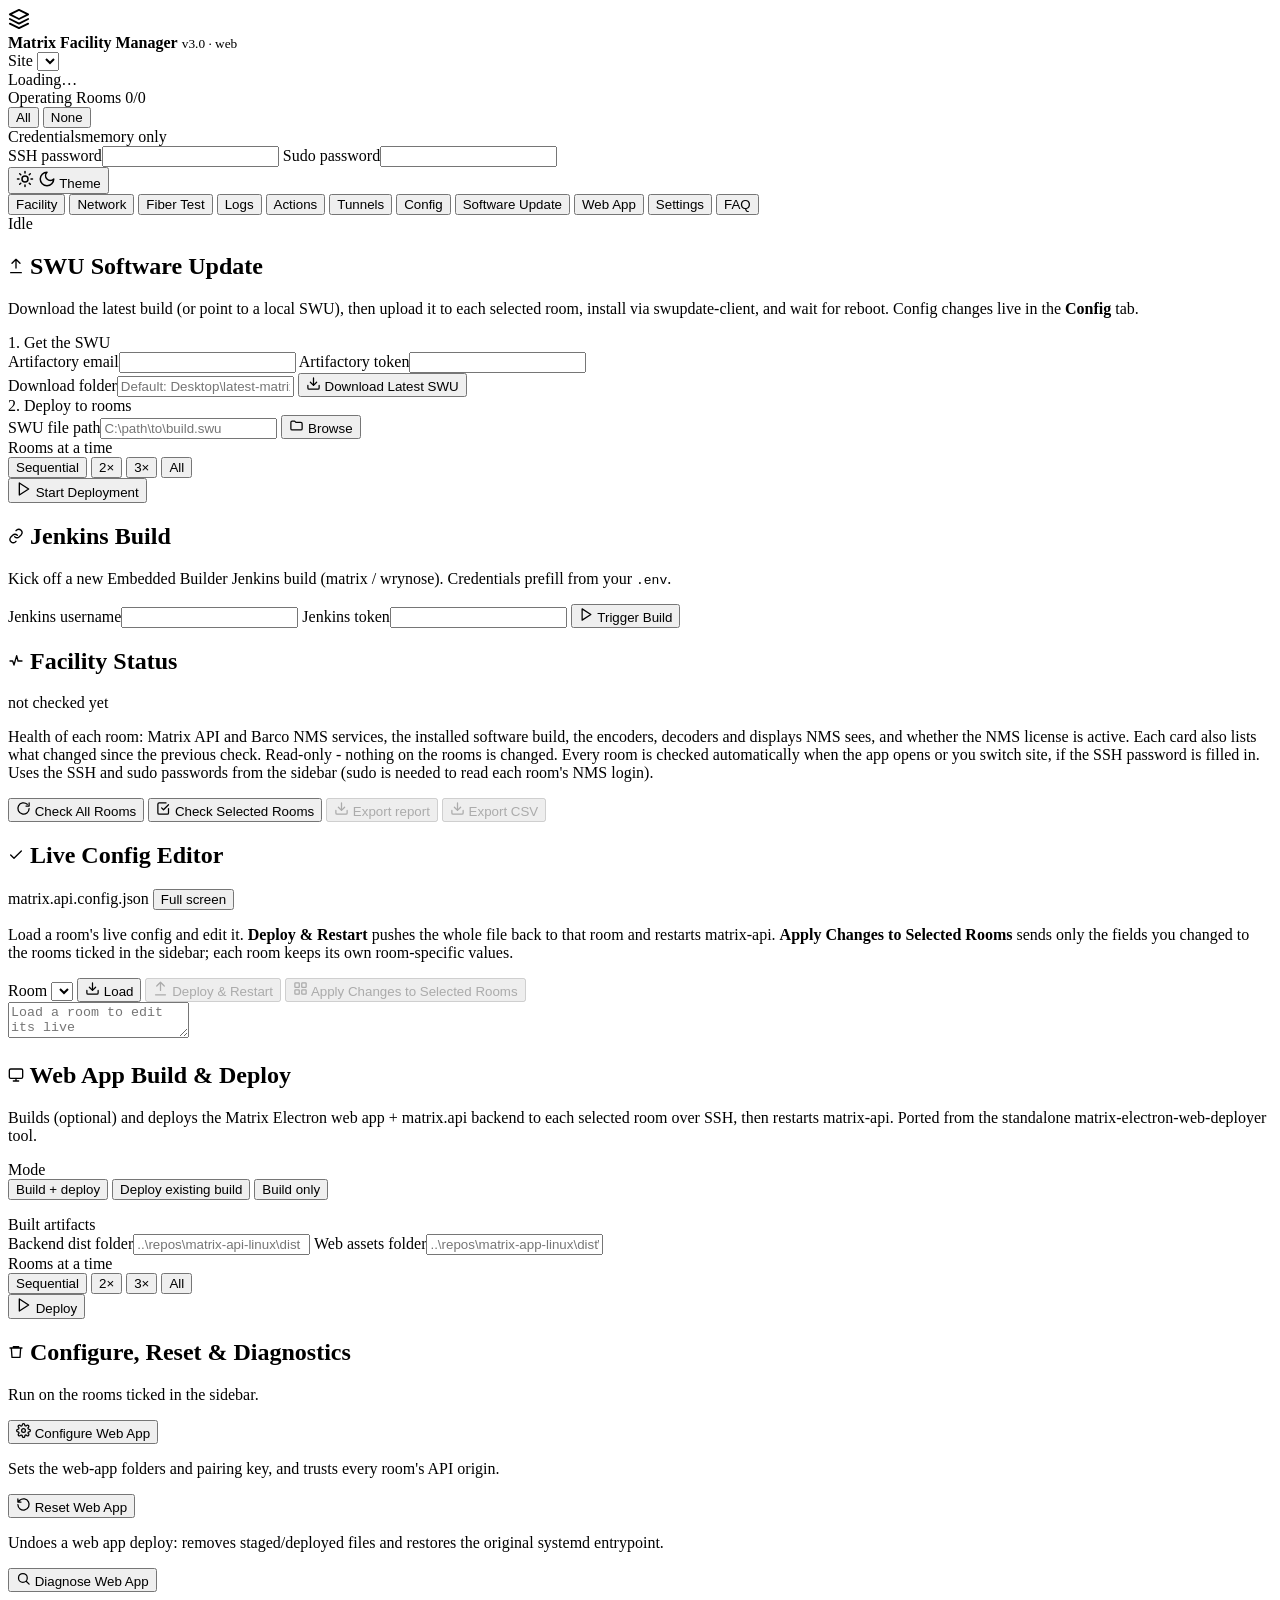
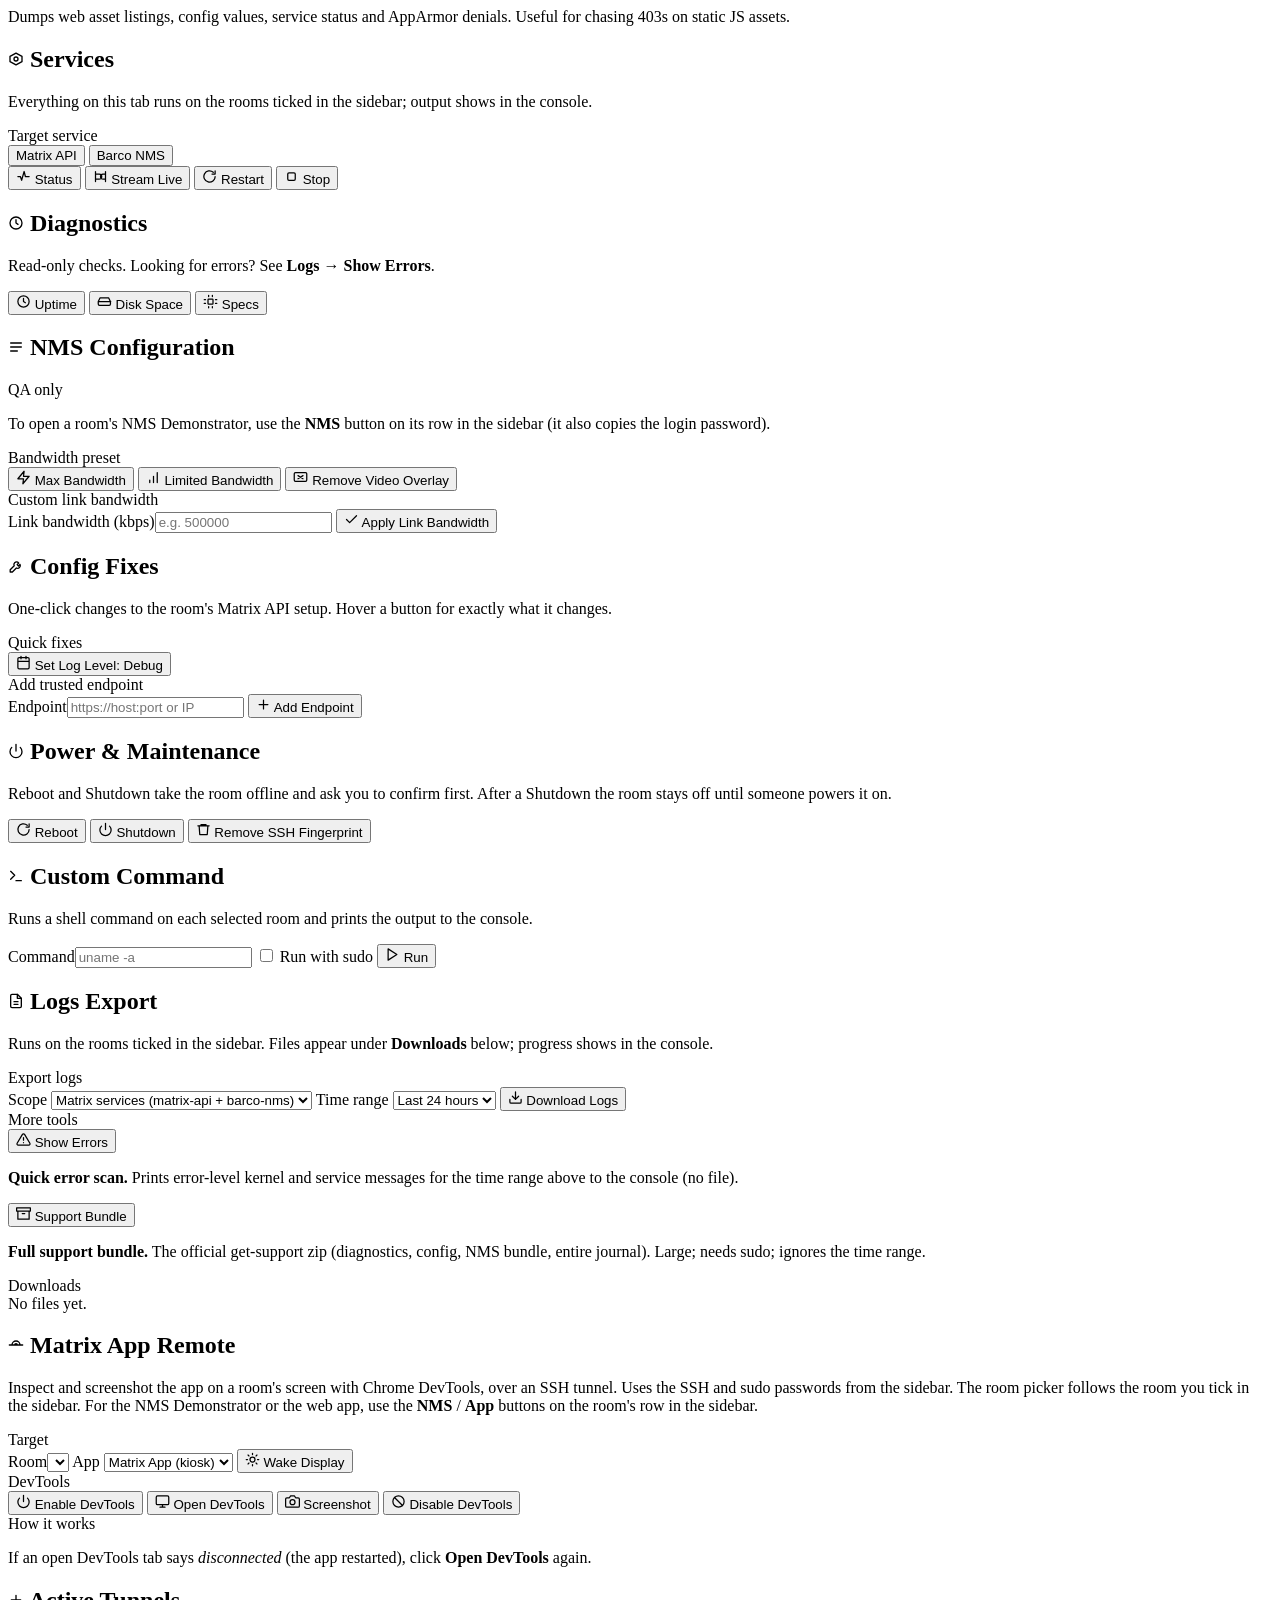
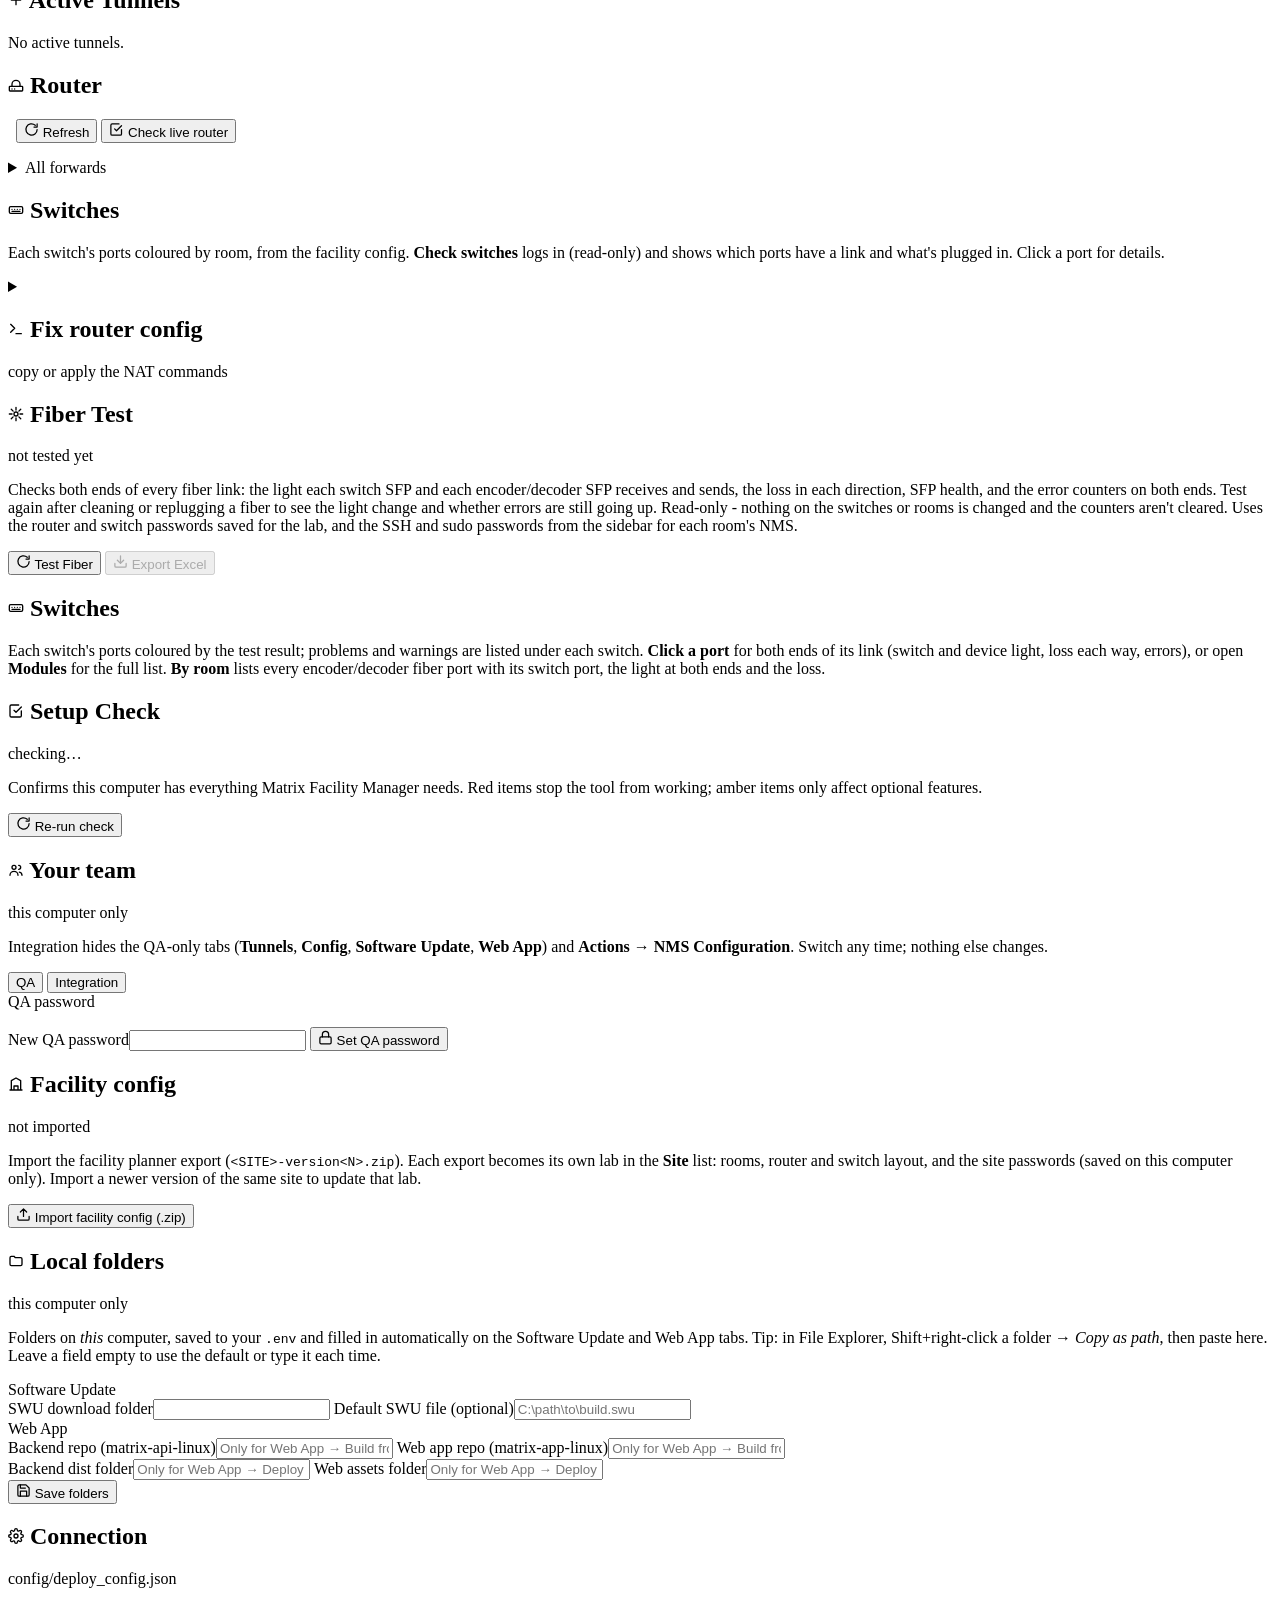
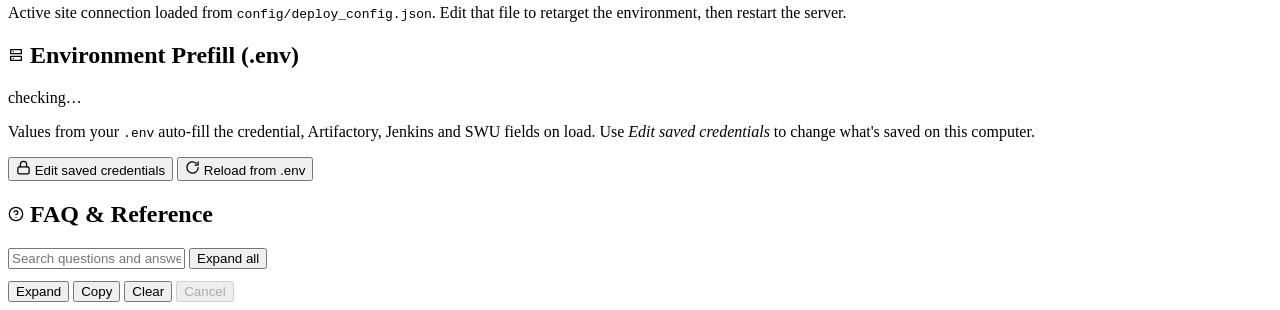
==== commit ee72c86a: "Add Fiber Test tab and keep saved secrets out of the browser Fiber Test checks both ends of every fi" ====
--- a/matrix_deploy/web/static/index.html
+++ b/matrix_deploy/web/static/index.html
@@ -65,6 +65,7 @@
       <nav class="tabs" id="tabs">
         <button class="tab active" data-tab="lab-status">Facility</button>
         <button class="tab" data-tab="router-ports">Network</button>
+        <button class="tab" data-tab="fiber">Fiber Test</button>
         <button class="tab" data-tab="logs">Logs</button>
         <button class="tab" data-tab="actions">Actions</button>
         <button class="tab" data-tab="tunnels" data-team="qa">Tunnels</button>
@@ -83,7 +84,7 @@
     <div class="work">
       <!-- Shown when the local server stops answering (console window closed) -->
       <div class="setup-banner error server-banner" id="server-banner" hidden>
-        <span class="setup-banner-text"><strong>Matrix Facility Manager has stopped</strong>, so nothing on this page will work. Start <code>MatrixDeploy.exe</code> again &mdash; this page reconnects by itself once it's back (or use the new window that opens and close this one).</span>
+        <span class="setup-banner-text"><strong>Matrix Facility Manager has stopped</strong>, so nothing on this page will work. Start <code>MatrixDeploy.exe</code> again - this page reconnects by itself once it's back (or use the new window that opens and close this one).</span>
       </div>
 
       <!-- Setup Check banner (shown only when something needs attention) -->
@@ -154,7 +155,7 @@
       <section class="tab-panel active" data-panel="lab-status">
         <div class="card accent">
           <div class="card-head"><h2><svg viewBox="0 0 24 24" width="16" height="16" fill="none" stroke="currentColor" stroke-width="2" stroke-linecap="round" stroke-linejoin="round"><path d="M3 12h4l2 6 4-14 2 8h6"/></svg> Facility Status</h2><span class="badge subtle" id="ls-updated">not checked yet</span></div>
-          <p class="hint">Health of each room: Matrix API and Barco NMS services, the installed software build, the encoders, decoders and displays NMS sees, and whether the NMS license is active. Each card also lists what changed since the previous check. Read-only &mdash; nothing on the rooms is changed. Every room is checked automatically when the app opens or you switch site, if the SSH password is filled in. Uses the SSH and sudo passwords from the sidebar (sudo is needed to read each room's NMS login).</p>
+          <p class="hint">Health of each room: Matrix API and Barco NMS services, the installed software build, the encoders, decoders and displays NMS sees, and whether the NMS license is active. Each card also lists what changed since the previous check. Read-only - nothing on the rooms is changed. Every room is checked automatically when the app opens or you switch site, if the SSH password is filled in. Uses the SSH and sudo passwords from the sidebar (sudo is needed to read each room's NMS login).</p>
           <div class="panel-section action-grid ls-actions">
             <button class="primary" id="ls-check-all"><svg viewBox="0 0 24 24" width="15" height="15" fill="none" stroke="currentColor" stroke-width="2" stroke-linecap="round" stroke-linejoin="round"><path d="M21 12a9 9 0 1 1-3-6.7M21 3v5h-5"/></svg> Check All Rooms</button>
             <button class="action" id="ls-check-selected"><svg viewBox="0 0 24 24" width="15" height="15" fill="none" stroke="currentColor" stroke-width="2" stroke-linecap="round" stroke-linejoin="round"><path d="M9 11l3 3 8-8"/><path d="M20 12v7a2 2 0 0 1-2 2H5a2 2 0 0 1-2-2V5a2 2 0 0 1 2-2h11"/></svg> Check Selected Rooms</button>
@@ -554,6 +555,46 @@
         </details>
       </section>
 
+      <!-- FIBER TEST TAB (SFP light levels + port error counters, read-only) -->
+      <section class="tab-panel" data-panel="fiber">
+        <div class="card accent">
+          <div class="card-head"><h2><svg viewBox="0 0 24 24" width="16" height="16" fill="none" stroke="currentColor" stroke-width="2" stroke-linecap="round" stroke-linejoin="round"><circle cx="12" cy="12" r="3"/><path d="M12 2v4M12 18v4M4.9 4.9l2.8 2.8M16.3 16.3l2.8 2.8M2 12h4M18 12h4M4.9 19.1l2.8-2.8M16.3 7.7l2.8-2.8"/></svg> Fiber Test</h2><span class="badge subtle" id="fiber-updated">not tested yet</span></div>
+          <p class="hint">Checks both ends of every fiber link: the light each switch SFP and each encoder/decoder SFP receives and sends, the loss in each direction, SFP health, and the error counters on both ends. Test again after cleaning or replugging a fiber to see the light change and whether errors are still going up. Read-only - nothing on the switches or rooms is changed and the counters aren't cleared. Uses the router and switch passwords saved for the lab, and the SSH and sudo passwords from the sidebar for each room's NMS.</p>
+          <div class="panel-section action-grid ls-actions">
+            <button class="primary" id="fiber-check"><svg viewBox="0 0 24 24" width="15" height="15" fill="none" stroke="currentColor" stroke-width="2" stroke-linecap="round" stroke-linejoin="round"><path d="M21 12a9 9 0 1 1-3-6.7M21 3v5h-5"/></svg> Test Fiber</button>
+            <span class="ls-export">
+              <button class="action" id="fiber-export" disabled title="Download the test as an Excel workbook: a summary, one sheet per switch and all links in one table"><svg viewBox="0 0 24 24" width="15" height="15" fill="none" stroke="currentColor" stroke-width="2" stroke-linecap="round" stroke-linejoin="round"><path d="M21 15v4a2 2 0 0 1-2 2H5a2 2 0 0 1-2-2v-4M7 10l5 5 5-5M12 15V3"/></svg> Export Excel</button>
+            </span>
+            <span class="config-status" id="fiber-progress"></span>
+          </div>
+          <div class="panel-section ls-summary-section">
+            <div class="ls-summary" id="fiber-summary"></div>
+            <div id="fiber-notes"></div>
+          </div>
+        </div>
+
+        <div class="card">
+          <div class="card-head"><h2><svg viewBox="0 0 24 24" width="16" height="16" fill="none" stroke="currentColor" stroke-width="2" stroke-linecap="round" stroke-linejoin="round"><rect x="2" y="7" width="20" height="10" rx="2"/><path d="M6 11h.01M10 11h.01M14 11h.01M18 11h.01M6 14h12"/></svg> Switches</h2><span class="badge subtle" id="fiber-badge"></span>
+            <span class="net-head-actions">
+              <span class="segmented sm-seg" id="fiber-view" hidden>
+                <button class="seg active" data-view="switch">By switch</button>
+                <button class="seg" data-view="room">By room</button>
+              </span>
+            </span>
+          </div>
+          <p class="hint">Each switch's ports coloured by the test result; problems and warnings are listed under each switch. <b>Click a port</b> for both ends of its link (switch and device light, loss each way, errors), or open <b>Modules</b> for the full list. <b>By room</b> lists every encoder/decoder fiber port with its switch port, the light at both ends and the loss.</p>
+          <div class="panel-section">
+            <div id="fiber-switches"></div>
+            <div class="net-legend" id="fiber-legend" hidden>
+              <span><span class="port fib ok mini"></span> fiber OK</span><span><span class="port fib warn mini"></span> warning</span>
+              <span><span class="port fib bad mini"></span> problem</span><span><span class="port fib copper mini"></span> copper / DAC</span>
+              <span><span class="port fib idle mini"></span> unused SFP</span><span><span class="port free mini"></span> no module</span>
+              <span class="legend-hint">A light bar under the number = link up.</span>
+            </div>
+          </div>
+        </div>
+      </section>
+
       <!-- SETTINGS TAB -->
       <section class="tab-panel" data-panel="settings">
         <div class="card" id="preflight-card">
@@ -738,7 +779,7 @@
       <h3 id="creds-modal-title"><svg viewBox="0 0 24 24" width="16" height="16" fill="none" stroke="currentColor" stroke-width="2" stroke-linecap="round" stroke-linejoin="round"><rect x="3" y="11" width="18" height="11" rx="2"/><path d="M7 11V7a5 5 0 0 1 10 0v4"/></svg><span>Set up <span id="creds-site">this lab</span></span></h3>
       <button class="modal-close" id="creds-modal-close" aria-label="Close">&times;</button>
     </div>
-    <p class="hint">Enter these once &mdash; they're saved on this computer and filled in automatically next time. Leave a field blank to keep what's already saved.</p>
+    <p class="hint">Enter these once - they're saved on this computer and filled in automatically next time. Leave a field blank to keep what's already saved.</p>
     <div class="modal-body">
       <section class="creds-section">
         <div class="creds-section-head"><span class="subgroup-label">Lab login</span><span class="badge subtle">this lab</span></div>
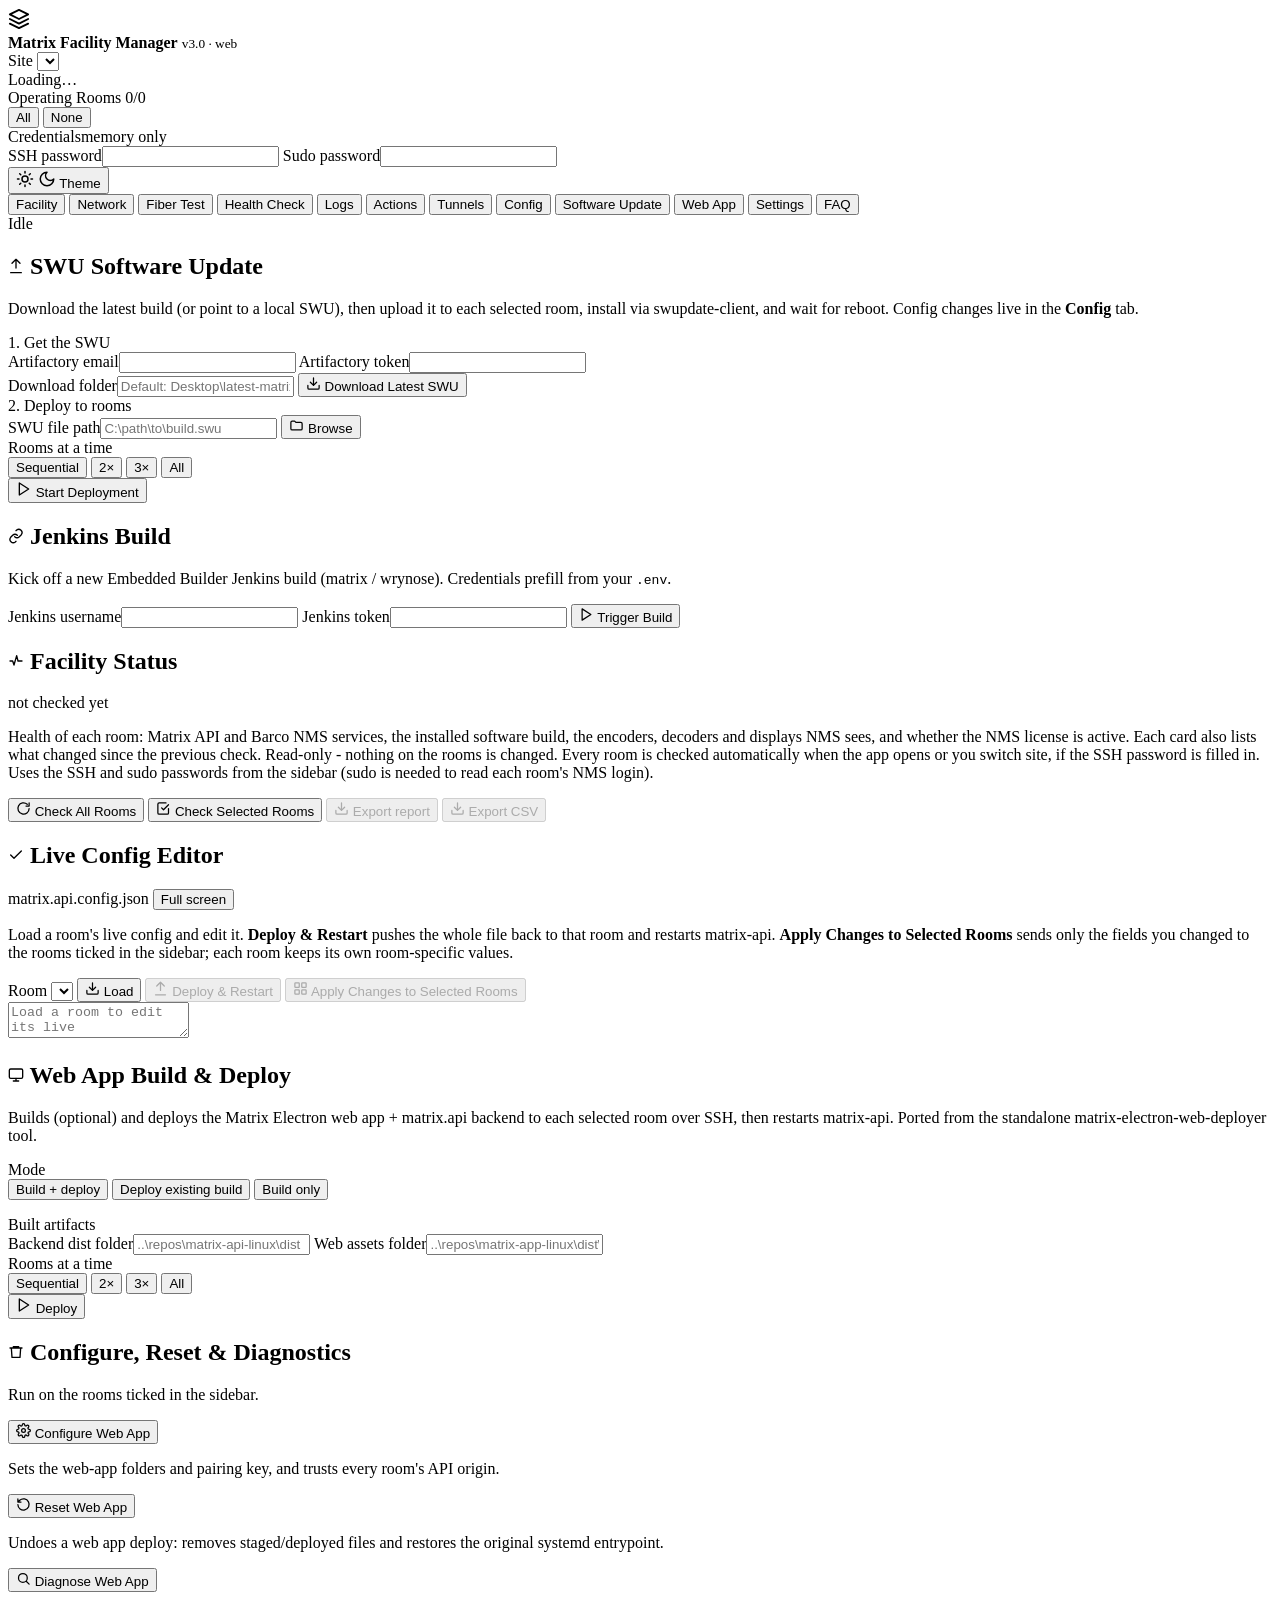
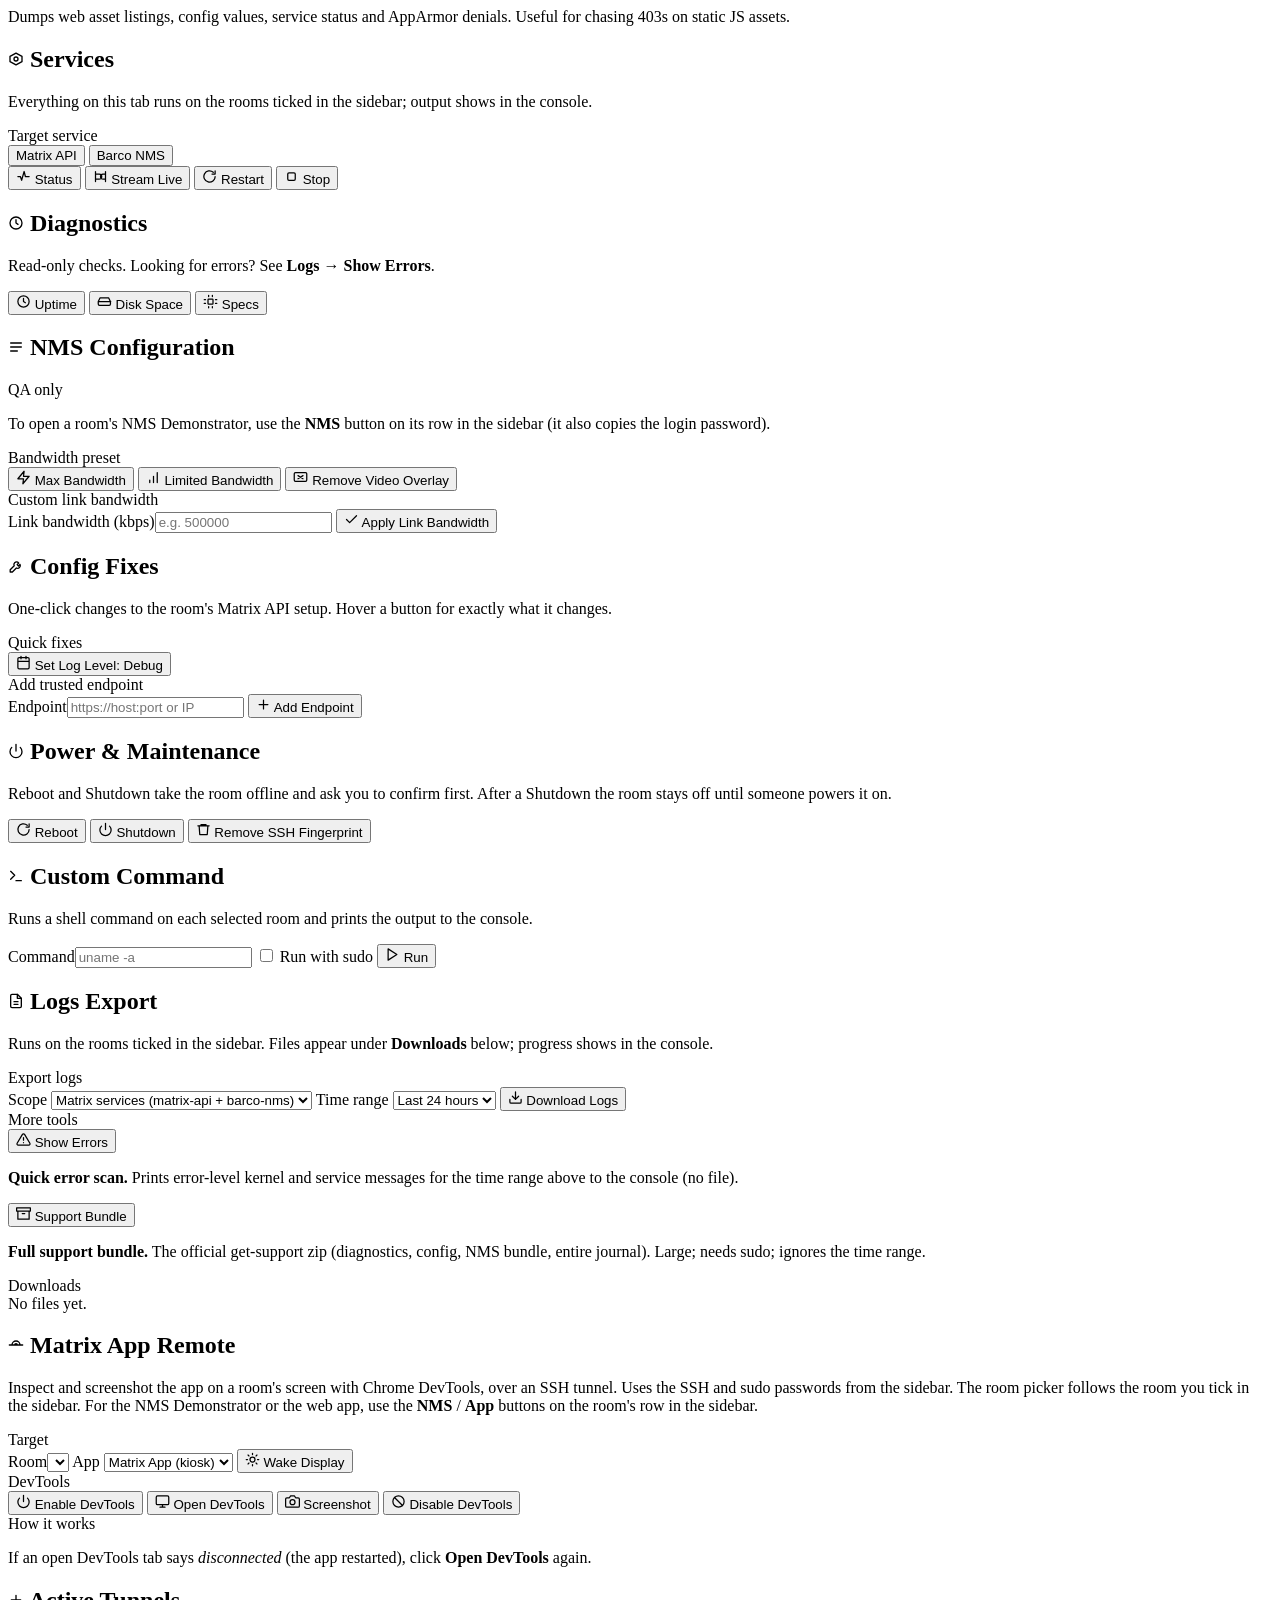
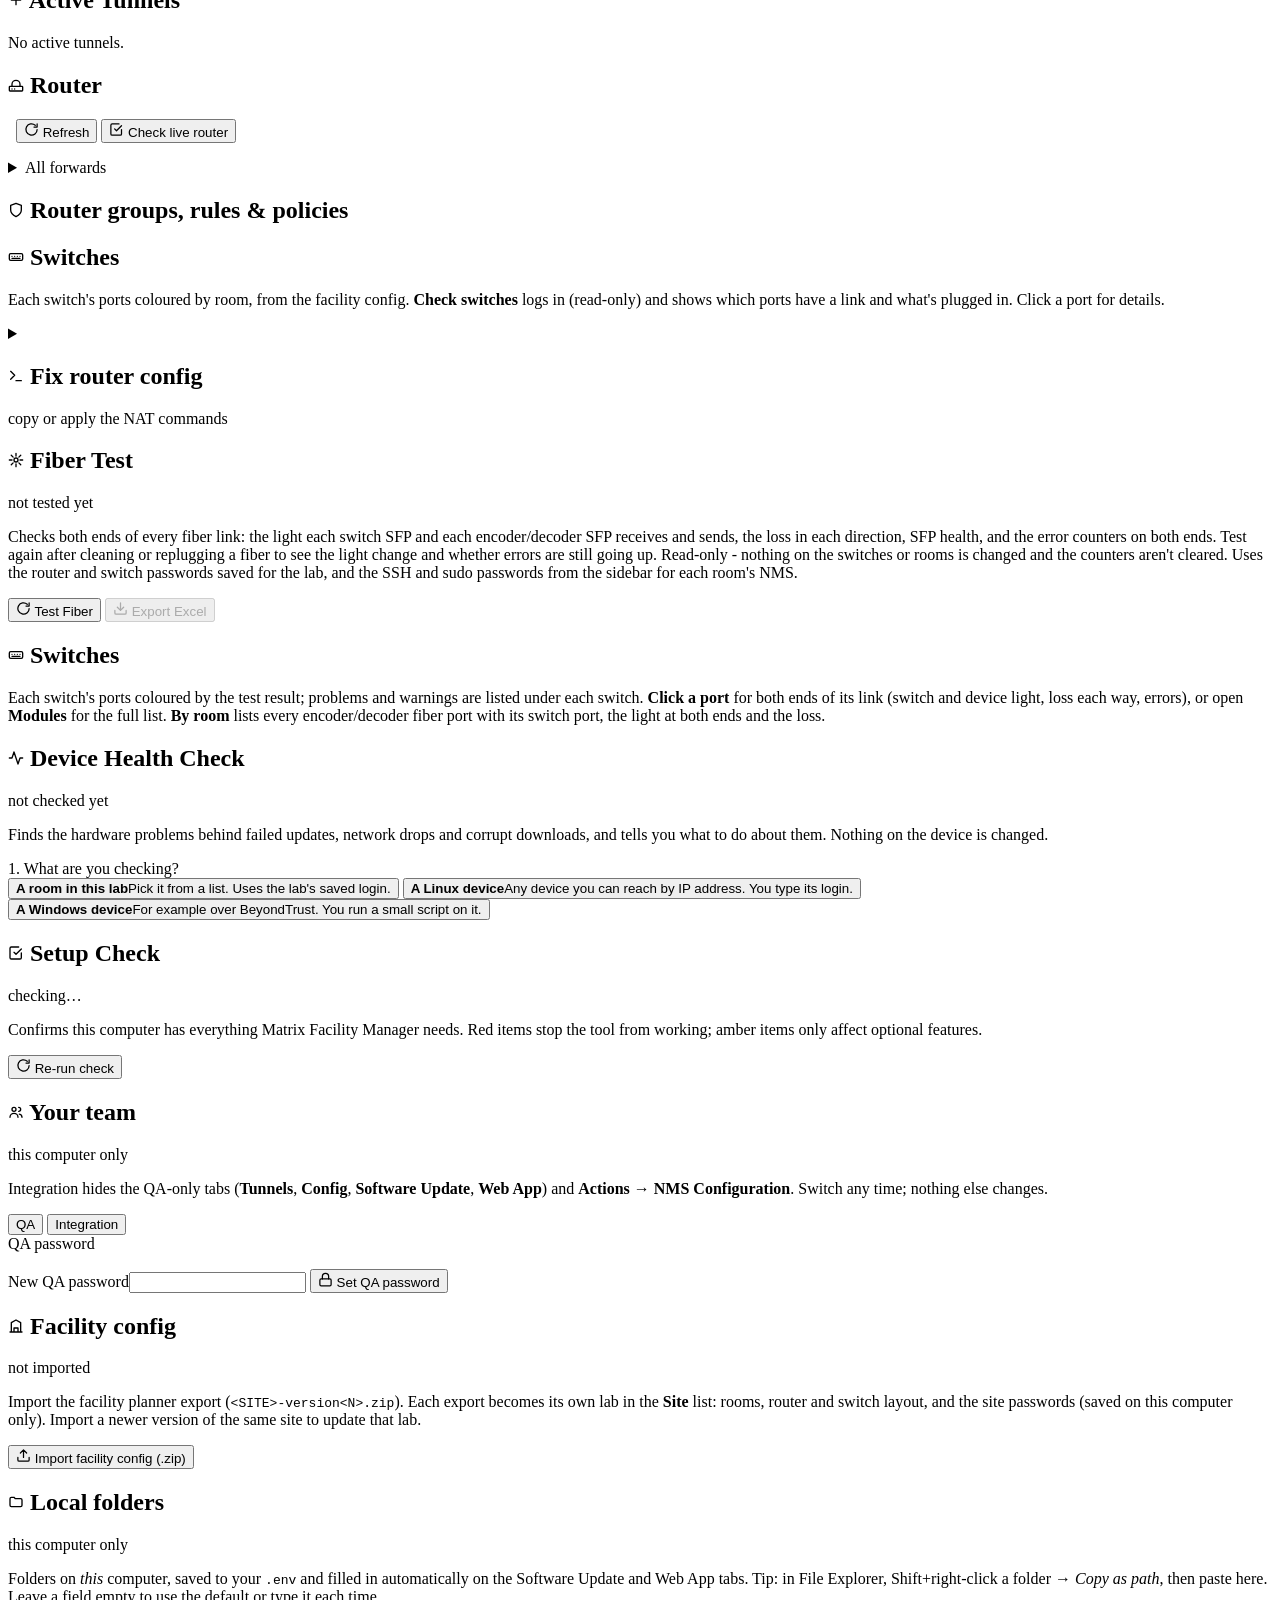
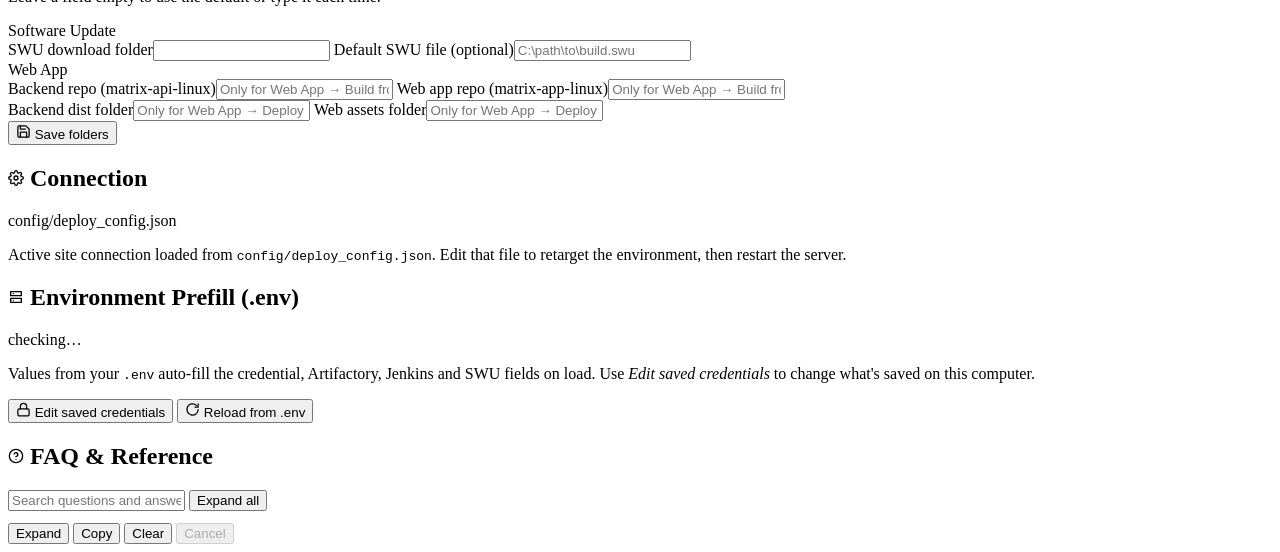
==== commit 4d276586: "Add Health Check, router policy review and NAT undo Health Check tab: read-only hardware report (dri" ====
--- a/matrix_deploy/web/static/index.html
+++ b/matrix_deploy/web/static/index.html
@@ -5,6 +5,10 @@
 <script src="/static/theme.js"></script>
 <meta name="viewport" content="width=device-width, initial-scale=1.0" />
 <title>Matrix Facility Manager</title>
+<link rel="icon" type="image/x-icon" sizes="16x16 20x20 24x24 32x32 40x40 48x48 64x64 128x128 256x256" href="/static/app-icon.ico?v=2" />
+<link rel="icon" type="image/png" sizes="32x32" href="/static/app-icon-32.png?v=2" />
+<link rel="icon" type="image/png" sizes="48x48" href="/static/app-icon-48.png?v=2" />
+<link rel="icon" type="image/png" sizes="256x256" href="/static/app-icon.png?v=2" />
 <link rel="stylesheet" href="/static/fonts/fonts.css" />
 <link rel="stylesheet" href="/static/style.css" />
 </head>
@@ -66,6 +70,7 @@
         <button class="tab active" data-tab="lab-status">Facility</button>
         <button class="tab" data-tab="router-ports">Network</button>
         <button class="tab" data-tab="fiber">Fiber Test</button>
+        <button class="tab" data-tab="health">Health Check</button>
         <button class="tab" data-tab="logs">Logs</button>
         <button class="tab" data-tab="actions">Actions</button>
         <button class="tab" data-tab="tunnels" data-team="qa">Tunnels</button>
@@ -216,8 +221,8 @@
           <div class="panel-section">
             <div class="subgroup-label">Mode</div>
             <div class="segmented sm-seg" id="webapp-mode">
-              <button class="seg" data-mode="build-deploy">Build + deploy</button>
-              <button class="seg active" data-mode="deploy">Deploy existing build</button>
+              <button class="seg active" data-mode="build-deploy">Build + deploy</button>
+              <button class="seg" data-mode="deploy">Deploy existing build</button>
               <button class="seg" data-mode="build">Build only</button>
             </div>
             <p class="mode-hint" id="webapp-mode-hint"></p>
@@ -459,6 +464,10 @@
 
       <!-- NETWORK TAB (router port forwarding + switch layout) -->
       <section class="tab-panel" data-panel="router-ports">
+        <div class="setup-banner error" data-need-creds hidden>
+          <span class="setup-banner-text" data-need-creds-text></span>
+          <button class="primary sm" data-pf-fix="creds-router">Enter router &amp; switch passwords</button>
+        </div>
         <div class="card accent">
           <div class="card-head">
             <h2><svg viewBox="0 0 24 24" width="16" height="16" fill="none" stroke="currentColor" stroke-width="2" stroke-linecap="round" stroke-linejoin="round"><rect x="2" y="14" width="20" height="7" rx="1"/><path d="M6 14v-3a6 6 0 0 1 12 0v3M6 18h.01M10 18h.01"/></svg> Router</h2>
@@ -491,6 +500,28 @@
           </div>
         </div>
 
+        <div class="card" id="rp-card">
+          <div class="card-head">
+            <h2><svg viewBox="0 0 24 24" width="16" height="16" fill="none" stroke="currentColor" stroke-width="2" stroke-linecap="round" stroke-linejoin="round"><path d="M12 22s8-4 8-10V5l-8-3-8 3v7c0 6 8 10 8 10z"/></svg> Router groups, rules &amp; policies</h2>
+            <span class="badge subtle" id="rp-source"></span>
+          </div>
+          <p class="hint" id="rp-hint"></p>
+          <div class="panel-section">
+            <div class="switch-summary" id="rp-summary"></div>
+            <ul class="switch-issues" id="rp-issues" hidden></ul>
+            <div id="rp-body"></div>
+            <details class="net-other router-fold" id="rp-fix" hidden>
+              <summary class="subgroup-label">Commands to add what's missing <span class="badge subtle">copy only</span></summary>
+              <p class="hint">Paste these into the router yourself (SSH or console) after checking them. <b>Apply to Router</b> only sends static NAT forwards, so groups, access rules, routes and hardening are never changed by the app. New access rules go to the end of the list.</p>
+              <textarea id="rp-fix-script" class="code-editor compact" spellcheck="false" readonly></textarea>
+              <div class="action-grid" style="margin-top:8px;">
+                <button class="action" id="rp-fix-copy"><svg viewBox="0 0 24 24" width="15" height="15" fill="none" stroke="currentColor" stroke-width="2" stroke-linecap="round" stroke-linejoin="round"><rect x="9" y="9" width="13" height="13" rx="2"/><path d="M5 15H4a2 2 0 0 1-2-2V4a2 2 0 0 1 2-2h9a2 2 0 0 1 2 2v1"/></svg> Copy commands</button>
+                <span class="config-status" id="rp-fix-status"></span>
+              </div>
+            </details>
+          </div>
+        </div>
+
         <div class="card">
           <div class="card-head"><h2><svg viewBox="0 0 24 24" width="16" height="16" fill="none" stroke="currentColor" stroke-width="2" stroke-linecap="round" stroke-linejoin="round"><rect x="2" y="7" width="20" height="10" rx="2"/><path d="M6 11h.01M10 11h.01M14 11h.01M18 11h.01M6 14h12"/></svg> Switches</h2><span class="badge subtle" id="switches-badge"></span>
             <span class="net-head-actions">
@@ -509,8 +540,18 @@
         </div>
 
         <details class="card fold" id="router-fix">
-          <summary><h2><svg viewBox="0 0 24 24" width="16" height="16" fill="none" stroke="currentColor" stroke-width="2" stroke-linecap="round" stroke-linejoin="round"><path d="m4 17 6-6-6-6M12 19h8"/></svg> Fix router config</h2><span class="badge subtle">copy or apply the NAT commands</span></summary>
+          <summary><h2><svg viewBox="0 0 24 24" width="16" height="16" fill="none" stroke="currentColor" stroke-width="2" stroke-linecap="round" stroke-linejoin="round"><path d="m4 17 6-6-6-6M12 19h8"/></svg> Fix router config</h2><span class="badge subtle">copy or apply the NAT commands</span><span class="badge pf-warn" id="nat-undo-badge" hidden></span></summary>
           <p class="hint">Pick the forwards to add, then paste the Cisco block into the router yourself or let the app apply it over SSH (<code>configure terminal</code> &rarr; the lines &rarr; <code>end</code> / <code>write memory</code>). Lines that already exist are harmless. You can also edit the text; <b>Apply to Router</b> only accepts <code>ip nat inside source static &hellip;</code> lines (or <code>no ip nat &hellip;</code> to remove one).</p>
+          <div class="panel-section" id="nat-undo" hidden>
+            <div class="subgroup-head">
+              <span class="subgroup-label">Undo this app's changes <span class="badge subtle" id="nat-undo-count"></span></span>
+              <span class="nat-quick">
+                <button class="action" id="nat-undo-load">Load undo commands</button>
+                <button class="ghost sm" id="nat-undo-forget">Forget</button>
+              </span>
+            </div>
+            <p class="hint" id="nat-undo-hint"></p>
+          </div>
           <div class="panel-section">
             <div class="subgroup-head">
               <span class="subgroup-label">1. Rules to add <span class="badge subtle" id="nat-count"></span></span>
@@ -557,6 +598,10 @@
 
       <!-- FIBER TEST TAB (SFP light levels + port error counters, read-only) -->
       <section class="tab-panel" data-panel="fiber">
+        <div class="setup-banner error" data-need-creds hidden>
+          <span class="setup-banner-text" data-need-creds-text></span>
+          <button class="primary sm" data-pf-fix="creds-router">Enter router &amp; switch passwords</button>
+        </div>
         <div class="card accent">
           <div class="card-head"><h2><svg viewBox="0 0 24 24" width="16" height="16" fill="none" stroke="currentColor" stroke-width="2" stroke-linecap="round" stroke-linejoin="round"><circle cx="12" cy="12" r="3"/><path d="M12 2v4M12 18v4M4.9 4.9l2.8 2.8M16.3 16.3l2.8 2.8M2 12h4M18 12h4M4.9 19.1l2.8-2.8M16.3 7.7l2.8-2.8"/></svg> Fiber Test</h2><span class="badge subtle" id="fiber-updated">not tested yet</span></div>
           <p class="hint">Checks both ends of every fiber link: the light each switch SFP and each encoder/decoder SFP receives and sends, the loss in each direction, SFP health, and the error counters on both ends. Test again after cleaning or replugging a fiber to see the light change and whether errors are still going up. Read-only - nothing on the switches or rooms is changed and the counters aren't cleared. Uses the router and switch passwords saved for the lab, and the SSH and sudo passwords from the sidebar for each room's NMS.</p>
@@ -593,6 +638,66 @@
             </div>
           </div>
         </div>
+      </section>
+
+      <!-- HEALTH CHECK TAB (one device's hardware health, read-only) -->
+      <section class="tab-panel" data-panel="health">
+        <div class="card accent">
+          <div class="card-head"><h2><svg viewBox="0 0 24 24" width="16" height="16" fill="none" stroke="currentColor" stroke-width="2" stroke-linecap="round" stroke-linejoin="round"><path d="M22 12h-4l-3 9L9 3l-3 9H2"/></svg> Device Health Check</h2><span class="badge subtle" id="hc-updated">not checked yet</span></div>
+          <p class="hint">Finds the hardware problems behind failed updates, network drops and corrupt downloads, and tells you what to do about them. Nothing on the device is changed.</p>
+          <div class="panel-section">
+            <div class="hc-step">1. What are you checking?</div>
+            <div class="hc-choices" id="hc-mode">
+              <button class="hc-choice" data-mode="room"><strong>A room in this lab</strong><span>Pick it from a list. Uses the lab's saved login.</span></button>
+              <button class="hc-choice" data-mode="device"><strong>A Linux device</strong><span>Any device you can reach by IP address. You type its login.</span></button>
+              <button class="hc-choice" data-mode="windows"><strong>A Windows device</strong><span>For example over BeyondTrust. You run a small script on it.</span></button>
+            </div>
+          </div>
+          <div class="panel-section" id="hc-room-fields" hidden>
+            <div class="hc-step">2. Pick the room</div>
+            <div class="tunnel-target">
+              <label class="field"><span>Room</span><select id="hc-room"></select></label>
+            </div>
+            <div class="hc-creds" id="hc-room-creds"></div>
+          </div>
+          <div class="panel-section" id="hc-device-fields" hidden>
+            <div class="hc-step">2. Enter the device's address and login</div>
+            <div class="field-row">
+              <label class="field grow"><span>IP address</span><input type="text" id="hc-host" autocomplete="off" spellcheck="false" placeholder="e.g. 10.1.3.20" /></label>
+              <label class="field"><span>Username</span><input type="text" id="hc-user" autocomplete="off" spellcheck="false" placeholder="e.g. arthrex" /></label>
+              <label class="field"><span>Password</span><input type="password" id="hc-pass" autocomplete="off" /></label>
+            </div>
+            <details class="hc-more">
+              <summary>More options (SSH port, separate sudo password)</summary>
+              <div class="field-row stack-gap">
+                <label class="field hc-port"><span>SSH port</span><input type="number" id="hc-port" min="1" max="65535" value="22" /></label>
+                <label class="field"><span>Sudo password</span><input type="password" id="hc-sudo" autocomplete="off" placeholder="blank = same as above" /></label>
+              </div>
+            </details>
+            <p class="hint hc-note">Used for this check only, never saved. A Matrix room behind a lab router is reached at the <b>router's</b> IP with SSH port <b>200 + room number</b> (OR 3 = 203) and the room login (user <code>arthrex</code>, not the router's <code>admin</code>). For rooms in a lab you've set up, <b>A room in this lab</b> does this for you.</p>
+          </div>
+          <div class="panel-section" id="hc-windows-fields" hidden>
+            <div class="hc-step">2. Follow these steps</div>
+            <ol class="hc-steps">
+              <li><span>Download the check script to this computer.</span>
+                <a class="action" id="hc-download" href="/api/tools/health-check.ps1" download="MatrixHealthCheck.ps1"><svg viewBox="0 0 24 24" width="15" height="15" fill="none" stroke="currentColor" stroke-width="2" stroke-linecap="round" stroke-linejoin="round"><path d="M21 15v4a2 2 0 0 1-2 2H5a2 2 0 0 1-2-2v-4M7 10l5 5 5-5M12 15V3"/></svg> Download MatrixHealthCheck.ps1</a></li>
+              <li><span>In BeyondTrust, open <b>File Transfer</b> and upload it to the device's <code>C:\Users\Public\Documents</code> folder.</span></li>
+              <li><span>In BeyondTrust, open <b>Shell</b>, paste this command and press Enter:</span>
+                <div class="hc-cmd"><code id="hc-cmd">powershell -NoProfile -ExecutionPolicy Bypass -File C:\Users\Public\Documents\MatrixHealthCheck.ps1</code>
+                  <button class="action" id="hc-copy-cmd"><svg viewBox="0 0 24 24" width="15" height="15" fill="none" stroke="currentColor" stroke-width="2" stroke-linecap="round" stroke-linejoin="round"><rect x="9" y="9" width="13" height="13" rx="2"/><path d="M5 15H4a2 2 0 0 1-2-2V4a2 2 0 0 1 2-2h9a2 2 0 0 1 2 2v1"/></svg> Copy command</button></div></li>
+              <li><span>Wait about 30 seconds. The result and <b>what to do</b> are printed right there in the shell.</span></li>
+              <li><span>To keep a record: download the <code>.json</code> file it saved (same folder) with File Transfer, then open it here.</span>
+                <input type="file" id="hc-file" accept=".json,application/json" hidden />
+                <button class="action" id="hc-open"><svg viewBox="0 0 24 24" width="15" height="15" fill="none" stroke="currentColor" stroke-width="2" stroke-linecap="round" stroke-linejoin="round"><path d="M3 7a2 2 0 0 1 2-2h4l2 2h8a2 2 0 0 1 2 2v8a2 2 0 0 1-2 2H5a2 2 0 0 1-2-2Z"/></svg> Open report file</button></li>
+            </ol>
+            <p class="hint hc-note">Sitting at the device instead? Open PowerShell as Administrator, run the same command and add <code>-Open</code> to see the report in a browser.</p>
+          </div>
+          <div class="panel-section action-grid ls-actions" id="hc-run-row" hidden>
+            <button class="primary lg" id="hc-run"><svg viewBox="0 0 24 24" width="16" height="16" fill="none" stroke="currentColor" stroke-width="2" stroke-linecap="round" stroke-linejoin="round"><path d="M22 12h-4l-3 9L9 3l-3 9H2"/></svg> 3. Run Health Check</button>
+            <span class="config-status" id="hc-status"></span>
+          </div>
+        </div>
+        <div id="hc-report"></div>
       </section>
 
       <!-- SETTINGS TAB -->
@@ -798,14 +903,20 @@
           <label class="field"><span>Jenkins token</span><input type="password" id="creds-jenkins-token" autocomplete="off" /></label>
         </div>
       </details>
-      <details class="creds-section" id="creds-router">
-        <summary class="creds-section-head"><span class="subgroup-label">Router, switches &amp; Windows</span><span class="badge subtle">optional &middot; this lab</span></summary>
-        <p class="hint creds-note">Filled in by a facility config import. Used by the Network tab and Apply to Router.</p>
+      <section class="creds-section" id="creds-router">
+        <div class="creds-section-head"><span class="subgroup-label">Router &amp; switches</span><span class="badge subtle">required &middot; this lab</span></div>
+        <p class="hint creds-note">The Network tab, Fiber Test and Fix router config log in to the lab router (username <code>admin</code> unless yours differs) and reach every switch through it. These aren't in the facility planner zip - ask whoever set up the lab's router and switches.</p>
         <div class="creds-grid">
-          <label class="field"><span>Router SSH username</span><input type="text" id="creds-router-user" autocomplete="off" /></label>
-          <label class="field"><span>Router SSH password</span><input type="password" id="creds-router-pass" autocomplete="off" /></label>
+          <label class="field"><span>Router SSH username</span><input type="text" id="creds-router-user" autocomplete="off" placeholder="admin" /></label>
+          <label class="field required"><span>Router SSH password</span><input type="password" id="creds-router-pass" autocomplete="off" /></label>
+          <label class="field required" id="creds-switch-field"><span>Switch password</span><input type="password" id="creds-switch-pass" autocomplete="off" /></label>
           <label class="field"><span>Enable password</span><input type="password" id="creds-router-enable" autocomplete="off" /></label>
-          <label class="field"><span>Switch password</span><input type="password" id="creds-switch-pass" autocomplete="off" /></label>
+        </div>
+      </section>
+      <details class="creds-section" id="creds-other">
+        <summary class="creds-section-head"><span class="subgroup-label">Windows</span><span class="badge subtle">optional &middot; this lab</span></summary>
+        <p class="hint creds-note">Filled in by a facility config import.</p>
+        <div class="creds-grid">
           <label class="field"><span>Windows password</span><input type="password" id="creds-windows-pass" autocomplete="off" /></label>
         </div>
       </details>
